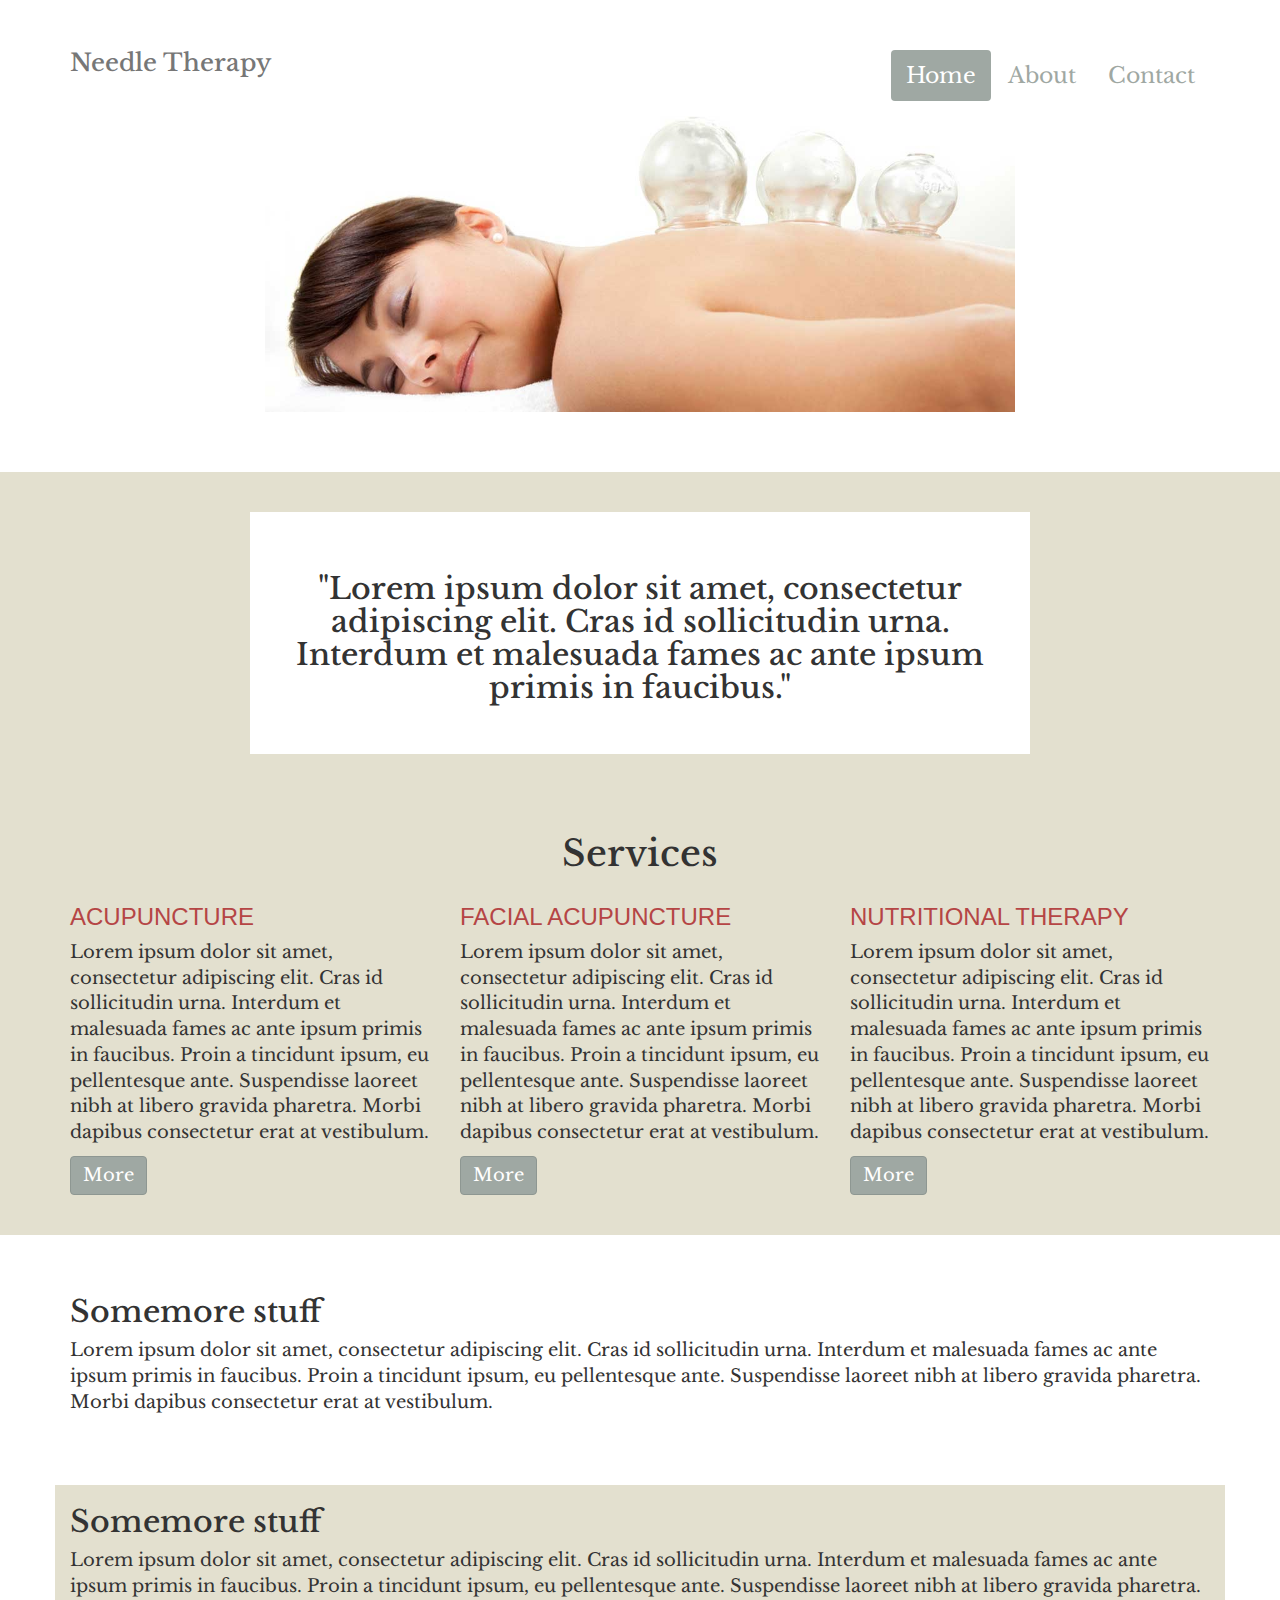
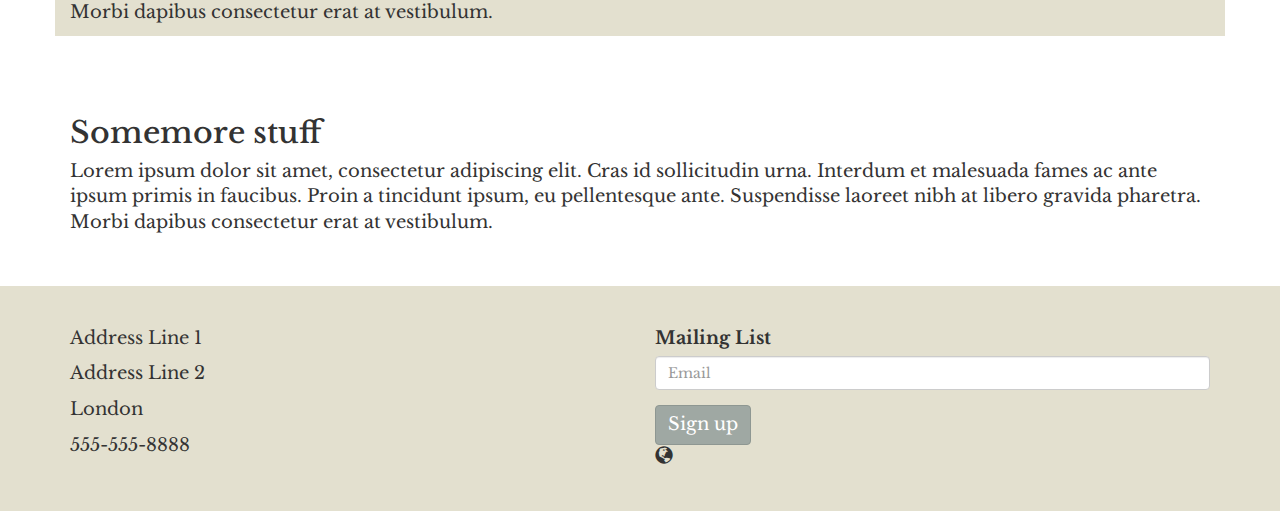
==== index.html @ 4ac41962 "1st draft" ====
<!DOCTYPE html>
<html lang="en">
  <head>
    <meta charset="utf-8">
    <meta http-equiv="X-UA-Compatible" content="IE=edge">
    <meta name="viewport" content="width=device-width, initial-scale=1">
    <!-- The above 3 meta tags *must* come first in the head; any other head content must come *after* these tags -->
    <title>Needle Therapy</title>

    <!-- Bootstrap -->
    <link href="css/bootstrap.min.css" rel="stylesheet">

    <!-- Custom Less -->
    <link href="css/style.less" type="text/css" rel="stylesheet/less">
    <script src="js/less.js""></script>

    <link href='https://fonts.googleapis.com/css?family=EB+Garamond' rel='stylesheet' type='text/css'>
    <link href='https://fonts.googleapis.com/css?family=Lora:400,700,400italic,700italic' rel='stylesheet' type='text/css'>
    <link href='https://fonts.googleapis.com/css?family=Libre+Baskerville:400,700' rel='stylesheet' type='text/css'>

    <!-- HTML5 shim and Respond.js for IE8 support of HTML5 elements and media queries -->
    <!-- WARNING: Respond.js doesn't work if you view the page via file:// -->
    <!--[if lt IE 9]>
      <script src="https://oss.maxcdn.com/html5shiv/3.7.3/html5shiv.min.js"></script>
      <script src="https://oss.maxcdn.com/respond/1.4.2/respond.min.js"></script>
    <![endif]-->
  </head>
  <body>
    <div class="container">
      <div class="header clearfix">
        <nav>
          <ul class="nav nav-pills pull-right">
            <li role="presentation" class="active"><a href="#">Home</a></li>
            <li role="presentation"><a href="#">About</a></li>
            <li role="presentation"><a href="#">Contact</a></li>
          </ul>
        </nav>
        <h3 class="text-muted">Needle Therapy</h3>
        <section class="row"> 
          <div class="col-md-8 col-md-offset-2">
            <img class="img-responsive" src="img/header.jpg" />
          </div> <!-- /.col -->
        </section> <!-- /.row -->
      </div> <!-- /.header -->
    </div> <!-- /.container -->
    <div class="container-fluid highlight-section">
      <div class="container"> 
        <section class="row"> 
          <div id="testimony" class="col-md-8 col-md-offset-2 text-center">
            <h2>"Lorem ipsum dolor sit amet, consectetur adipiscing elit. Cras id sollicitudin urna. Interdum et malesuada fames ac ante ipsum primis in faucibus."</h2>
          </div> <!-- /.col -->
        </section> <!-- /.row -->
        <section id="services" class="row"> 
          <div class="col-md-12 text-center">
            <h1>Services</h1>
          </div> <!-- /.col -->
          <div class="col-md-4">
            <h3>Acupuncture</h3>
            <p>Lorem ipsum dolor sit amet, consectetur adipiscing elit. Cras id sollicitudin urna. Interdum et malesuada fames ac ante ipsum primis in faucibus. Proin a tincidunt ipsum, eu pellentesque ante. Suspendisse laoreet nibh at libero gravida pharetra. Morbi dapibus consectetur erat at vestibulum.</p>
            <button type="button" class="btn btn-default">More</button>
          </div> <!-- /.col -->
          <div class="col-md-4">
            <h3>Facial Acupuncture</h3>
            <p>Lorem ipsum dolor sit amet, consectetur adipiscing elit. Cras id sollicitudin urna. Interdum et malesuada fames ac ante ipsum primis in faucibus. Proin a tincidunt ipsum, eu pellentesque ante. Suspendisse laoreet nibh at libero gravida pharetra. Morbi dapibus consectetur erat at vestibulum.</p>
            <button type="button" class="btn btn-default">More</button>
          </div> <!-- /.col -->
          <div class="col-md-4">
            <h3>Nutritional Therapy</h3>
            <p>Lorem ipsum dolor sit amet, consectetur adipiscing elit. Cras id sollicitudin urna. Interdum et malesuada fames ac ante ipsum primis in faucibus. Proin a tincidunt ipsum, eu pellentesque ante. Suspendisse laoreet nibh at libero gravida pharetra. Morbi dapibus consectetur erat at vestibulum.</p>
            <button type="button" class="btn btn-default">More</button>
          </div> <!-- /.col -->
        </section> <!-- /.row -->
      </div> <!-- /.container -->
    </div> <!-- /.container-fluid -->
    <div class="container">
       <section class="row"> 
          <div class="col-md-12">
            <h2>Somemore stuff</h2>
            <p>Lorem ipsum dolor sit amet, consectetur adipiscing elit. Cras id sollicitudin urna. Interdum et malesuada fames ac ante ipsum primis in faucibus. Proin a tincidunt ipsum, eu pellentesque ante. Suspendisse laoreet nibh at libero gravida pharetra. Morbi dapibus consectetur erat at vestibulum.</p>
          </div> <!-- /.col -->
        </section> <!-- /.row -->
        <section class="row"> 
          <div class="col-md-12 highlight-section">
            <h2>Somemore stuff</h2>
            <p>Lorem ipsum dolor sit amet, consectetur adipiscing elit. Cras id sollicitudin urna. Interdum et malesuada fames ac ante ipsum primis in faucibus. Proin a tincidunt ipsum, eu pellentesque ante. Suspendisse laoreet nibh at libero gravida pharetra. Morbi dapibus consectetur erat at vestibulum.</p>
          </div> <!-- /.col -->
        </section> <!-- /.row -->
        <section class="row"> 
          <div class="col-md-12">
            <h2>Somemore stuff</h2>
            <p>Lorem ipsum dolor sit amet, consectetur adipiscing elit. Cras id sollicitudin urna. Interdum et malesuada fames ac ante ipsum primis in faucibus. Proin a tincidunt ipsum, eu pellentesque ante. Suspendisse laoreet nibh at libero gravida pharetra. Morbi dapibus consectetur erat at vestibulum.</p>
          </div> <!-- /.col -->
        </section> <!-- /.row -->
    </div> <!-- /.container -->
    <div id="page-footer" class="container-fluid">
      <div class="container">
        <div class="row">
          <div class="col-md-6">
            <p>Address Line 1</p>
            <p>Address Line 2</p>
            <p>London</p>
            <p>555-555-8888</p>
          </div> <!-- /.col -->
          <div class="col-md-6"> 
            <form>
              <div class="form-group">
                <label for="exampleInputEmail1">Mailing List</label>
                <input type="email" class="form-control" id="exampleInputEmail1" placeholder="Email">
              </div>
              <button type="submit" class="btn btn-default">Sign up</button>
            </form>
            <div>
              <span class="glyphicon glyphicon-globe" aria-hidden="true"></span>
            </div>
          </div> <!-- /.col -->
        </div> <!-- /.row -->
      </div> <!-- /.container -->
    </div> <!-- /.container-fluid -->




    <!-- jQuery (necessary for Bootstrap's JavaScript plugins) -->
    <script src="https://ajax.googleapis.com/ajax/libs/jquery/1.12.4/jquery.min.js"></script>
    <!-- Include all compiled plugins (below), or include individual files as needed -->
    <script src="js/bootstrap.min.js"></script>
  </body>
</html>
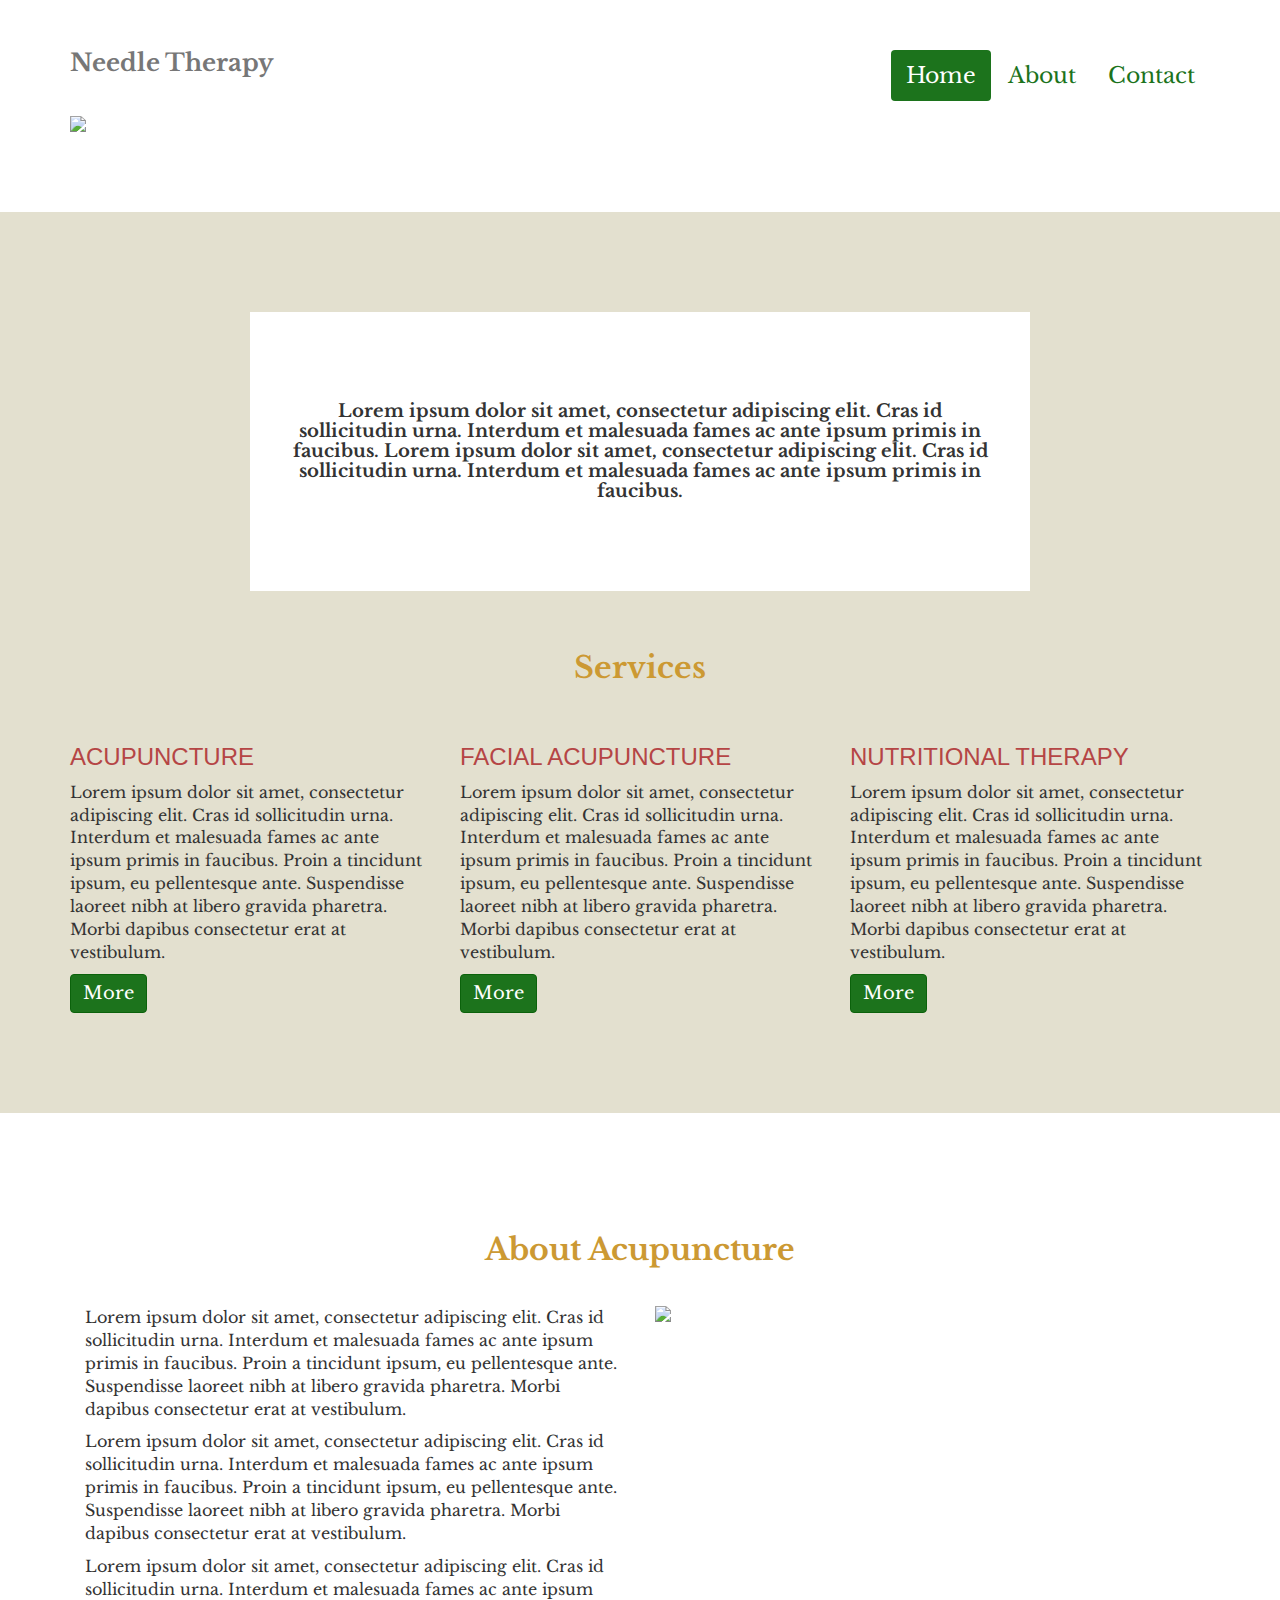
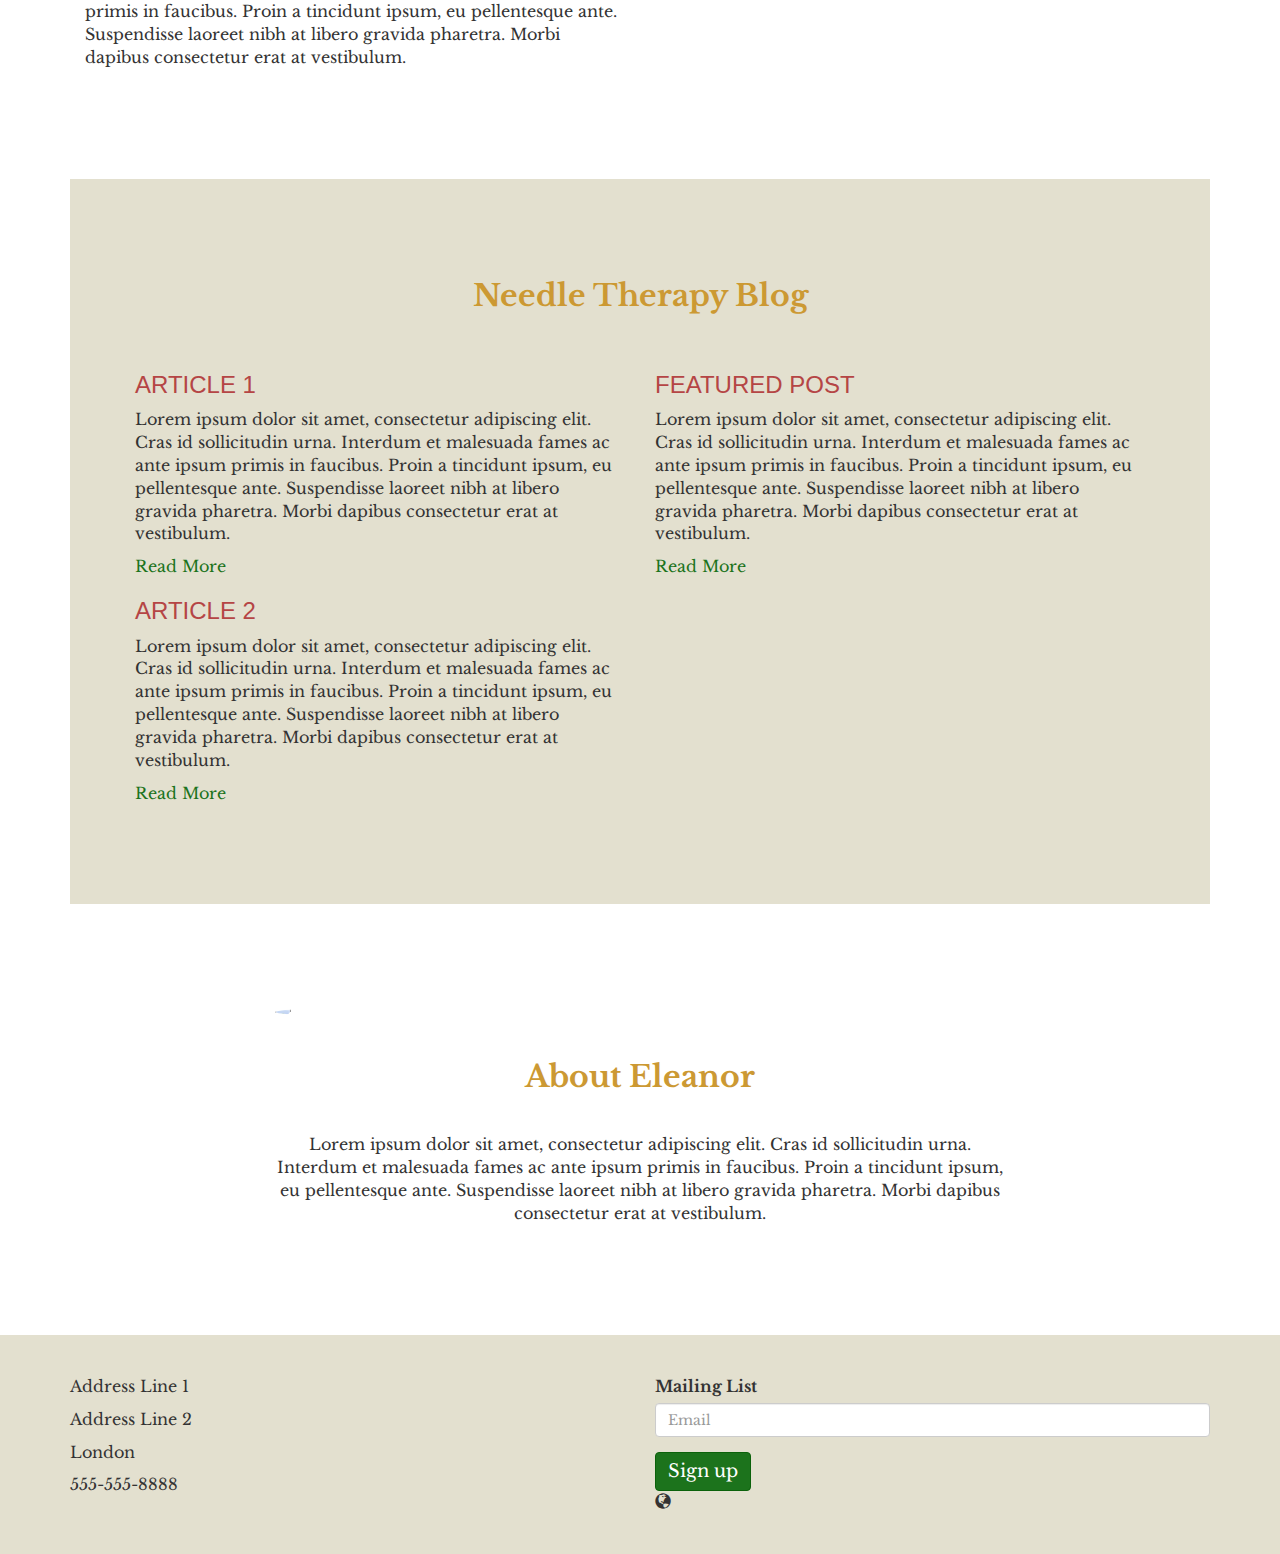
==== commit 0fd1a337: "changes" ====
--- a/index.html
+++ b/index.html
@@ -14,9 +14,8 @@
     <link href="css/style.less" type="text/css" rel="stylesheet/less">
     <script src="js/less.js""></script>
 
-    <link href='https://fonts.googleapis.com/css?family=EB+Garamond' rel='stylesheet' type='text/css'>
     <link href='https://fonts.googleapis.com/css?family=Lora:400,700,400italic,700italic' rel='stylesheet' type='text/css'>
-    <link href='https://fonts.googleapis.com/css?family=Libre+Baskerville:400,700' rel='stylesheet' type='text/css'>
+    <link href="https://fonts.googleapis.com/css?family=Libre+Baskerville:400,400i,700" rel="stylesheet">
 
     <!-- HTML5 shim and Respond.js for IE8 support of HTML5 elements and media queries -->
     <!-- WARNING: Respond.js doesn't work if you view the page via file:// -->
@@ -37,22 +36,22 @@
         </nav>
         <h3 class="text-muted">Needle Therapy</h3>
         <section class="row"> 
-          <div class="col-md-8 col-md-offset-2">
-            <img class="img-responsive" src="img/header.jpg" />
+          <div class="col-md-12">
+            <img class="img-responsive" src="http://placehold.it/1200x350" />
           </div> <!-- /.col -->
         </section> <!-- /.row -->
       </div> <!-- /.header -->
     </div> <!-- /.container -->
-    <div class="container-fluid highlight-section">
+    <section class="container-fluid highlight-section">
       <div class="container"> 
-        <section class="row"> 
+        <div class="row"> 
           <div id="testimony" class="col-md-8 col-md-offset-2 text-center">
-            <h2>"Lorem ipsum dolor sit amet, consectetur adipiscing elit. Cras id sollicitudin urna. Interdum et malesuada fames ac ante ipsum primis in faucibus."</h2>
+            <h4>Lorem ipsum dolor sit amet, consectetur adipiscing elit. Cras id sollicitudin urna. Interdum et malesuada fames ac ante ipsum primis in faucibus. Lorem ipsum dolor sit amet, consectetur adipiscing elit. Cras id sollicitudin urna. Interdum et malesuada fames ac ante ipsum primis in faucibus.</h4>
           </div> <!-- /.col -->
-        </section> <!-- /.row -->
-        <section id="services" class="row"> 
+        </div> <!-- /.row -->
+        <div id="services" class="row"> 
           <div class="col-md-12 text-center">
-            <h1>Services</h1>
+            <h2>Services</h2>
           </div> <!-- /.col -->
           <div class="col-md-4">
             <h3>Acupuncture</h3>
@@ -69,25 +68,45 @@
             <p>Lorem ipsum dolor sit amet, consectetur adipiscing elit. Cras id sollicitudin urna. Interdum et malesuada fames ac ante ipsum primis in faucibus. Proin a tincidunt ipsum, eu pellentesque ante. Suspendisse laoreet nibh at libero gravida pharetra. Morbi dapibus consectetur erat at vestibulum.</p>
             <button type="button" class="btn btn-default">More</button>
           </div> <!-- /.col -->
-        </section> <!-- /.row -->
+        </div> <!-- /.row -->
       </div> <!-- /.container -->
-    </div> <!-- /.container-fluid -->
+    </section> <!-- /.container-fluid -->
     <div class="container">
-       <section class="row"> 
+       <section class="row front-page-section"> 
           <div class="col-md-12">
-            <h2>Somemore stuff</h2>
+            <h2 class="text-center">About Acupuncture</h2>
+          </div> <!-- /.col -->
+          <div class="col-sm-6">
+            <p>Lorem ipsum dolor sit amet, consectetur adipiscing elit. Cras id sollicitudin urna. Interdum et malesuada fames ac ante ipsum primis in faucibus. Proin a tincidunt ipsum, eu pellentesque ante. Suspendisse laoreet nibh at libero gravida pharetra. Morbi dapibus consectetur erat at vestibulum.</p>
+            <p>Lorem ipsum dolor sit amet, consectetur adipiscing elit. Cras id sollicitudin urna. Interdum et malesuada fames ac ante ipsum primis in faucibus. Proin a tincidunt ipsum, eu pellentesque ante. Suspendisse laoreet nibh at libero gravida pharetra. Morbi dapibus consectetur erat at vestibulum.</p>
             <p>Lorem ipsum dolor sit amet, consectetur adipiscing elit. Cras id sollicitudin urna. Interdum et malesuada fames ac ante ipsum primis in faucibus. Proin a tincidunt ipsum, eu pellentesque ante. Suspendisse laoreet nibh at libero gravida pharetra. Morbi dapibus consectetur erat at vestibulum.</p>
           </div> <!-- /.col -->
-        </section> <!-- /.row -->
-        <section class="row"> 
-          <div class="col-md-12 highlight-section">
-            <h2>Somemore stuff</h2>
-            <p>Lorem ipsum dolor sit amet, consectetur adipiscing elit. Cras id sollicitudin urna. Interdum et malesuada fames ac ante ipsum primis in faucibus. Proin a tincidunt ipsum, eu pellentesque ante. Suspendisse laoreet nibh at libero gravida pharetra. Morbi dapibus consectetur erat at vestibulum.</p>
+          <div class="col-sm-6">
+             <img class="img-responsive" src="http://placehold.it/600x400" />
           </div> <!-- /.col -->
         </section> <!-- /.row -->
-        <section class="row"> 
+        <section class="row front-page-section highlight-section"> 
           <div class="col-md-12">
-            <h2>Somemore stuff</h2>
+            <h2 class="text-center">Needle Therapy Blog</h2>
+          </div> <!-- /.col -->
+          <div class="col-md-6">
+            <h3>Article 1</h3>
+            <p>Lorem ipsum dolor sit amet, consectetur adipiscing elit. Cras id sollicitudin urna. Interdum et malesuada fames ac ante ipsum primis in faucibus. Proin a tincidunt ipsum, eu pellentesque ante. Suspendisse laoreet nibh at libero gravida pharetra. Morbi dapibus consectetur erat at vestibulum.</p>
+            <a href="#">Read More</a>
+            <h3>Article 2</h3>
+            <p>Lorem ipsum dolor sit amet, consectetur adipiscing elit. Cras id sollicitudin urna. Interdum et malesuada fames ac ante ipsum primis in faucibus. Proin a tincidunt ipsum, eu pellentesque ante. Suspendisse laoreet nibh at libero gravida pharetra. Morbi dapibus consectetur erat at vestibulum.</p>
+            <a href="#">Read More</a>
+          </div> <!-- /.col -->
+          <div class="col-md-6">
+            <h3>Featured Post</h3>
+            <p>Lorem ipsum dolor sit amet, consectetur adipiscing elit. Cras id sollicitudin urna. Interdum et malesuada fames ac ante ipsum primis in faucibus. Proin a tincidunt ipsum, eu pellentesque ante. Suspendisse laoreet nibh at libero gravida pharetra. Morbi dapibus consectetur erat at vestibulum.</p>
+            <a href="#">Read More</a>
+          </div> <!-- /.col -->
+        </section> <!-- /.row -->
+        <section class="row front-page-section"> 
+          <div class="col-md-8 col-md-offset-2 text-center">
+          <img id="about-me-image" class="img-responsive img-circle" src="http://placehold.it/200x200" />
+            <h2 class="text-center front-page-title">About Eleanor</h2>
             <p>Lorem ipsum dolor sit amet, consectetur adipiscing elit. Cras id sollicitudin urna. Interdum et malesuada fames ac ante ipsum primis in faucibus. Proin a tincidunt ipsum, eu pellentesque ante. Suspendisse laoreet nibh at libero gravida pharetra. Morbi dapibus consectetur erat at vestibulum.</p>
           </div> <!-- /.col -->
         </section> <!-- /.row -->
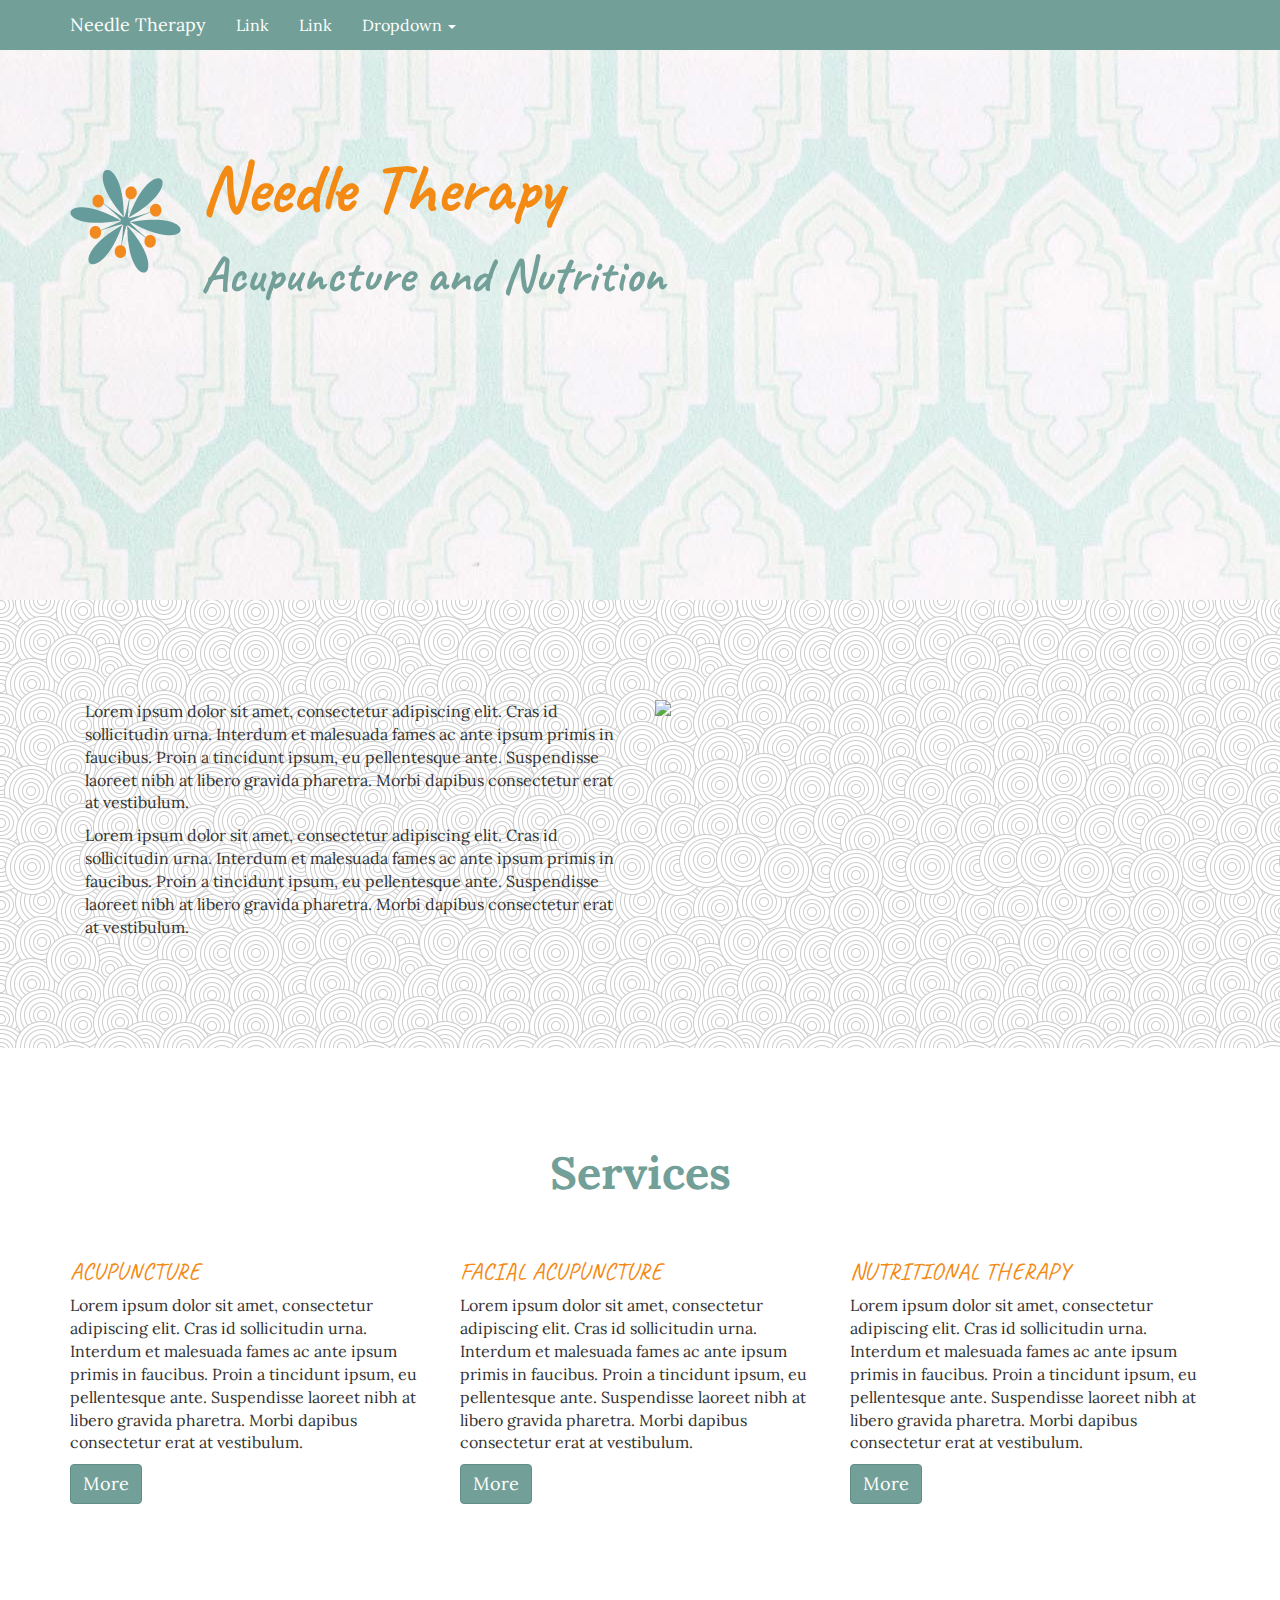
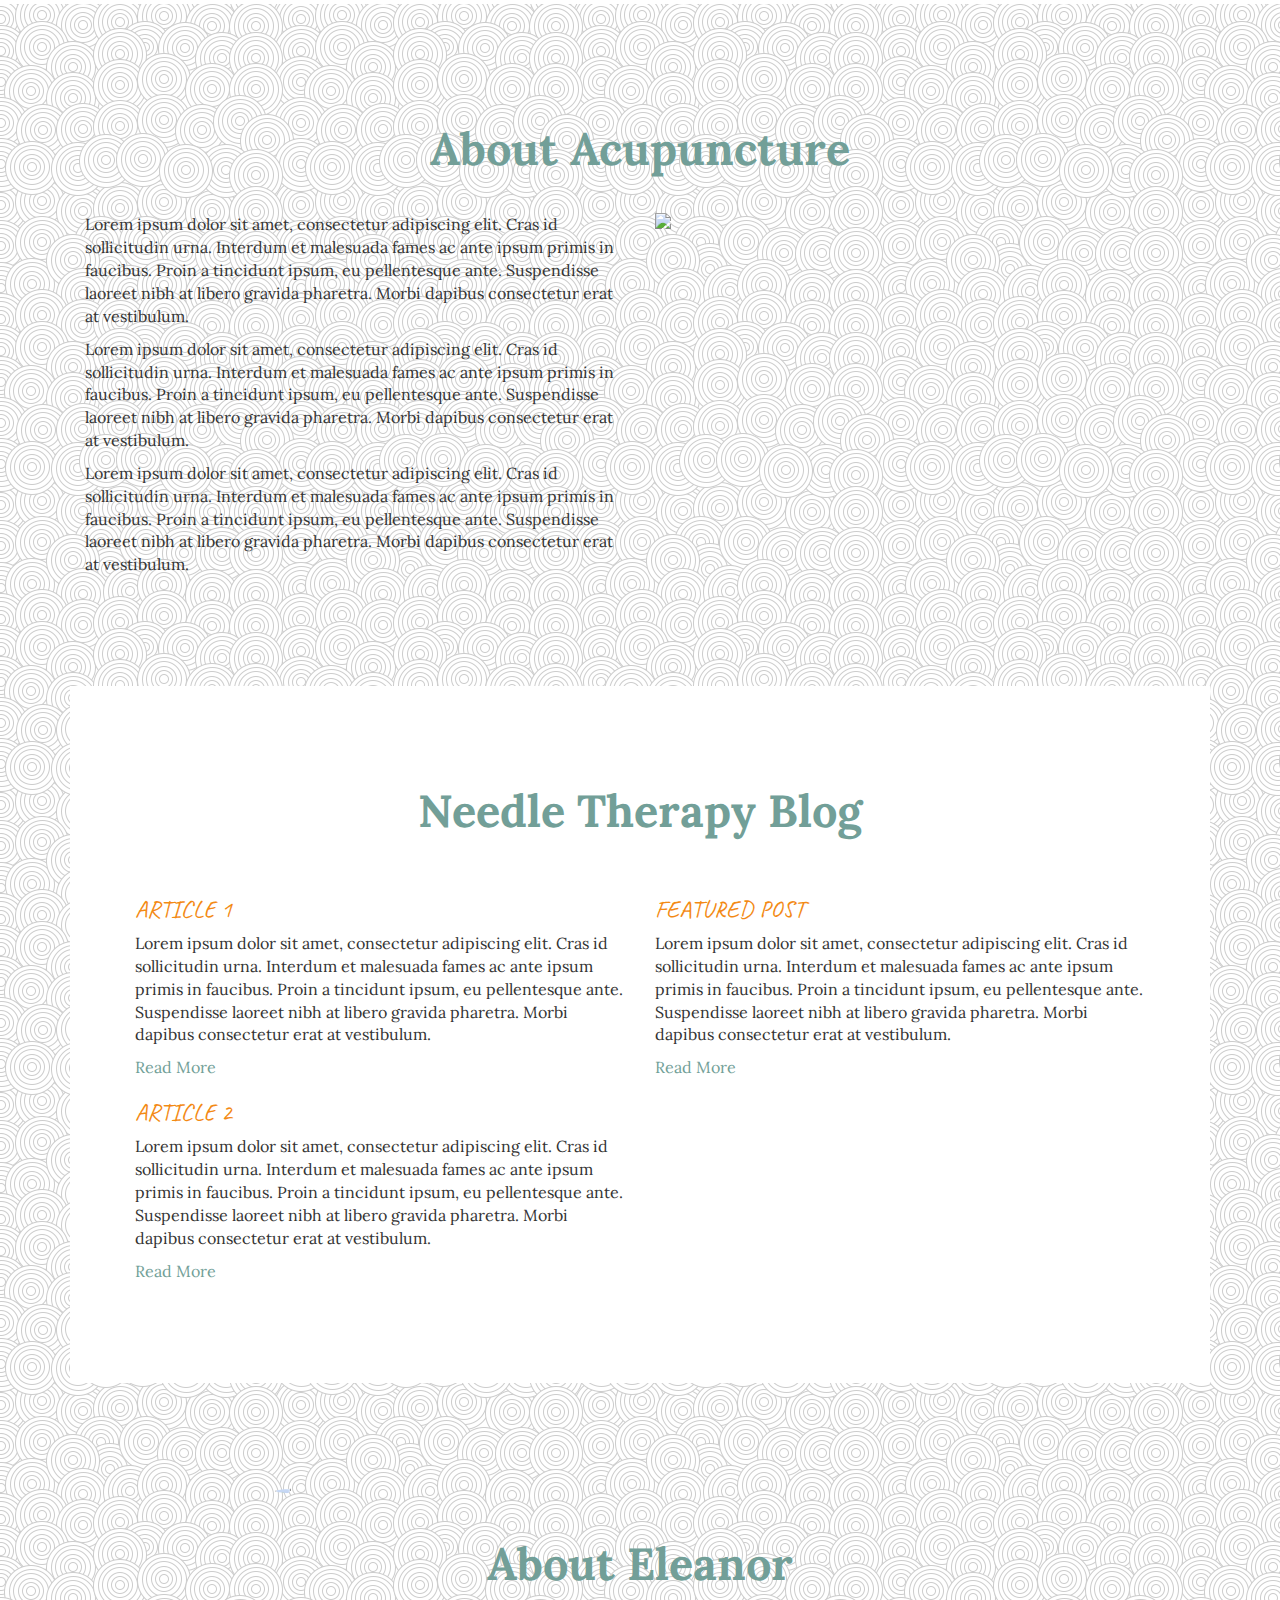
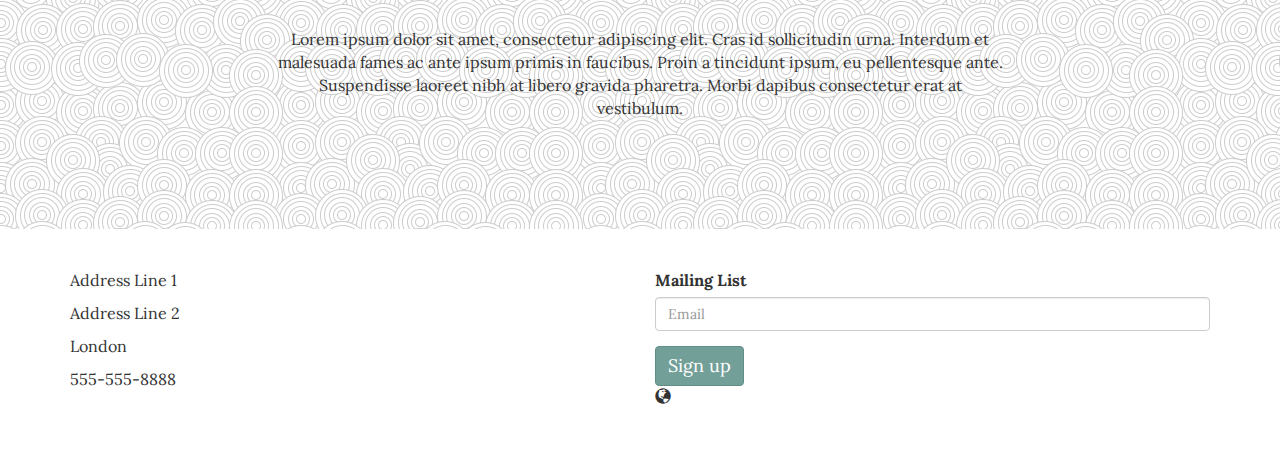
==== commit a2742523: "major" ====
--- a/index.html
+++ b/index.html
@@ -15,7 +15,8 @@
     <script src="js/less.js""></script>
 
     <link href='https://fonts.googleapis.com/css?family=Lora:400,700,400italic,700italic' rel='stylesheet' type='text/css'>
-    <link href="https://fonts.googleapis.com/css?family=Libre+Baskerville:400,400i,700" rel="stylesheet">
+
+    <link href='https://fonts.googleapis.com/css?family=Shadows+Into+Light+Two|Caveat:400,700' rel='stylesheet' type='text/css'>
 
     <!-- HTML5 shim and Respond.js for IE8 support of HTML5 elements and media queries -->
     <!-- WARNING: Respond.js doesn't work if you view the page via file:// -->
@@ -25,30 +26,60 @@
     <![endif]-->
   </head>
   <body>
+    <nav class="navbar navbar-inverse  navbar-fixed-top">
+      <div class="container">
+        <!-- Brand and toggle get grouped for better mobile display -->
+        <div class="navbar-header">
+          <button type="button" class="navbar-toggle collapsed" data-toggle="collapse" data-target="#bs-example-navbar-collapse-1" aria-expanded="false">
+            <span class="sr-only">Toggle navigation</span>
+            <span class="icon-bar"></span>
+            <span class="icon-bar"></span>
+            <span class="icon-bar"></span>
+          </button>
+          <a class="navbar-brand" href="#">Needle Therapy</a>
+        </div>
+
+        <!-- Collect the nav links, forms, and other content for toggling -->
+        <div class="collapse navbar-collapse" id="bs-example-navbar-collapse-1">
+          <ul class="nav navbar-nav">
+            <li><a href="#">Link <span class="sr-only">(current)</span></a></li>
+            <li><a href="#">Link</a></li>
+            <li class="dropdown">
+              <a href="#" class="dropdown-toggle" data-toggle="dropdown" role="button" aria-haspopup="true" aria-expanded="false">Dropdown <span class="caret"></span></a>
+              <ul class="dropdown-menu">
+                <li><a href="#">Action</a></li>
+                <li><a href="#">Another action</a></li>
+                <li><a href="#">Something else here</a></li>
+              </ul>
+            </li>
+          </ul>
+        </div><!-- /.navbar-collapse -->
+      </div><!-- /.container-fluid -->
+    </nav>
+
+    <div class="container-fluid header">
+      <div class="container">
+        <img id="header-image" class="img-responsive" src="img/logo_green_star.png" />
+
+        <h1 id="site-title">Needle Therapy</h1>
+        <h2 id="site-sub-title">Acupuncture and Nutrition</h1>
+        <!-- <img id="header-image" class="img-responsive" src="img/logo2.png" /> -->
+      </div>
+    </div>
     <div class="container">
-      <div class="header clearfix">
-        <nav>
-          <ul class="nav nav-pills pull-right">
-            <li role="presentation" class="active"><a href="#">Home</a></li>
-            <li role="presentation"><a href="#">About</a></li>
-            <li role="presentation"><a href="#">Contact</a></li>
-          </ul>
-        </nav>
-        <h3 class="text-muted">Needle Therapy</h3>
-        <section class="row"> 
-          <div class="col-md-12">
-            <img class="img-responsive" src="http://placehold.it/1200x350" />
+        <section class="row front-page-section"> 
+          <div class="col-sm-6">
+            <p>Lorem ipsum dolor sit amet, consectetur adipiscing elit. Cras id sollicitudin urna. Interdum et malesuada fames ac ante ipsum primis in faucibus. Proin a tincidunt ipsum, eu pellentesque ante. Suspendisse laoreet nibh at libero gravida pharetra. Morbi dapibus consectetur erat at vestibulum.</p>
+            <p>Lorem ipsum dolor sit amet, consectetur adipiscing elit. Cras id sollicitudin urna. Interdum et malesuada fames ac ante ipsum primis in faucibus. Proin a tincidunt ipsum, eu pellentesque ante. Suspendisse laoreet nibh at libero gravida pharetra. Morbi dapibus consectetur erat at vestibulum.</p>
+          </div> <!-- /.col -->
+          <div class="col-sm-6">
+             <img class="img-responsive" src="http://placehold.it/600x400" />
           </div> <!-- /.col -->
         </section> <!-- /.row -->
-      </div> <!-- /.header -->
-    </div> <!-- /.container -->
+    </div> <!-- /.container -->   
+
     <section class="container-fluid highlight-section">
       <div class="container"> 
-        <div class="row"> 
-          <div id="testimony" class="col-md-8 col-md-offset-2 text-center">
-            <h4>Lorem ipsum dolor sit amet, consectetur adipiscing elit. Cras id sollicitudin urna. Interdum et malesuada fames ac ante ipsum primis in faucibus. Lorem ipsum dolor sit amet, consectetur adipiscing elit. Cras id sollicitudin urna. Interdum et malesuada fames ac ante ipsum primis in faucibus.</h4>
-          </div> <!-- /.col -->
-        </div> <!-- /.row -->
         <div id="services" class="row"> 
           <div class="col-md-12 text-center">
             <h2>Services</h2>
@@ -70,7 +101,7 @@
           </div> <!-- /.col -->
         </div> <!-- /.row -->
       </div> <!-- /.container -->
-    </section> <!-- /.container-fluid -->
+    </section> <!-- /.highlight-section -->
     <div class="container">
        <section class="row front-page-section"> 
           <div class="col-md-12">
@@ -106,7 +137,7 @@
         <section class="row front-page-section"> 
           <div class="col-md-8 col-md-offset-2 text-center">
           <img id="about-me-image" class="img-responsive img-circle" src="http://placehold.it/200x200" />
-            <h2 class="text-center front-page-title">About Eleanor</h2>
+            <h2 class="text-center">About Eleanor</h2>
             <p>Lorem ipsum dolor sit amet, consectetur adipiscing elit. Cras id sollicitudin urna. Interdum et malesuada fames ac ante ipsum primis in faucibus. Proin a tincidunt ipsum, eu pellentesque ante. Suspendisse laoreet nibh at libero gravida pharetra. Morbi dapibus consectetur erat at vestibulum.</p>
           </div> <!-- /.col -->
         </section> <!-- /.row -->
@@ -143,5 +174,6 @@
     <script src="https://ajax.googleapis.com/ajax/libs/jquery/1.12.4/jquery.min.js"></script>
     <!-- Include all compiled plugins (below), or include individual files as needed -->
     <script src="js/bootstrap.min.js"></script>
+    <script src="js/needletherapy.js"></script>
   </body>
 </html>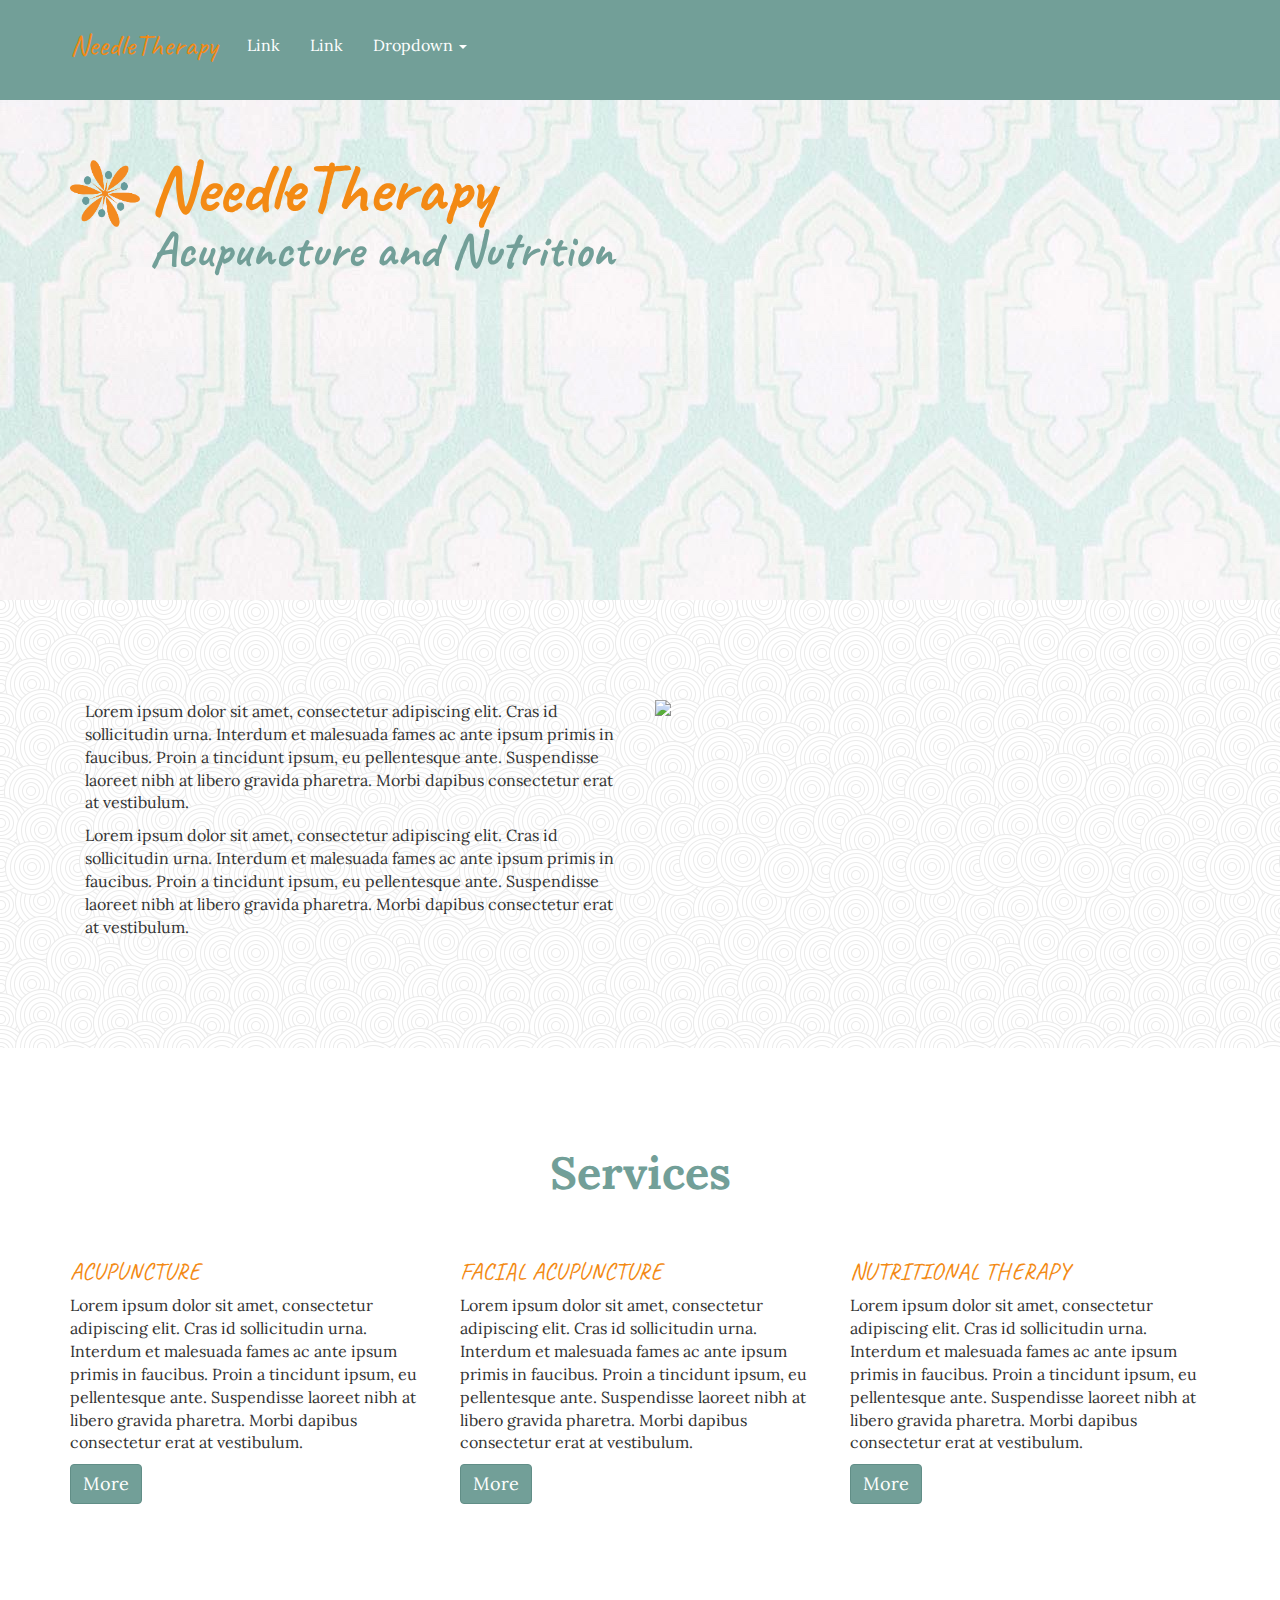
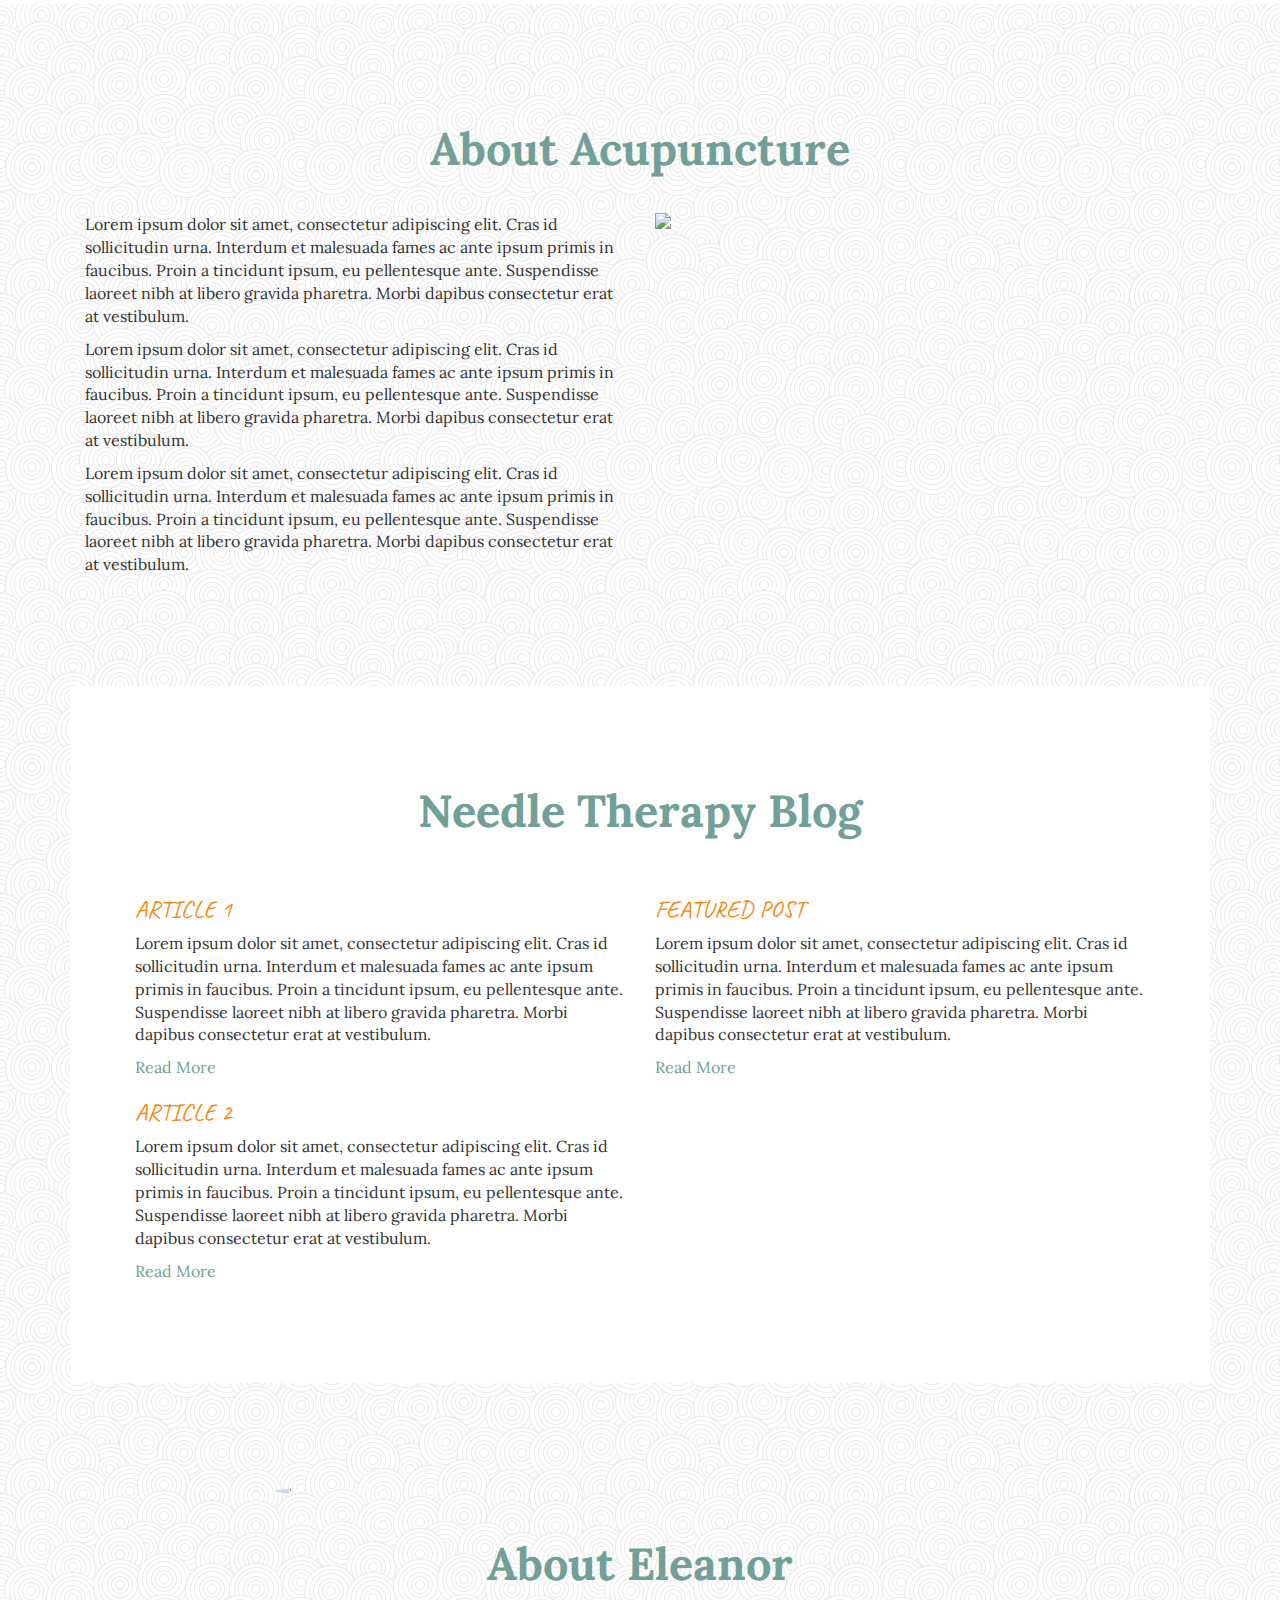
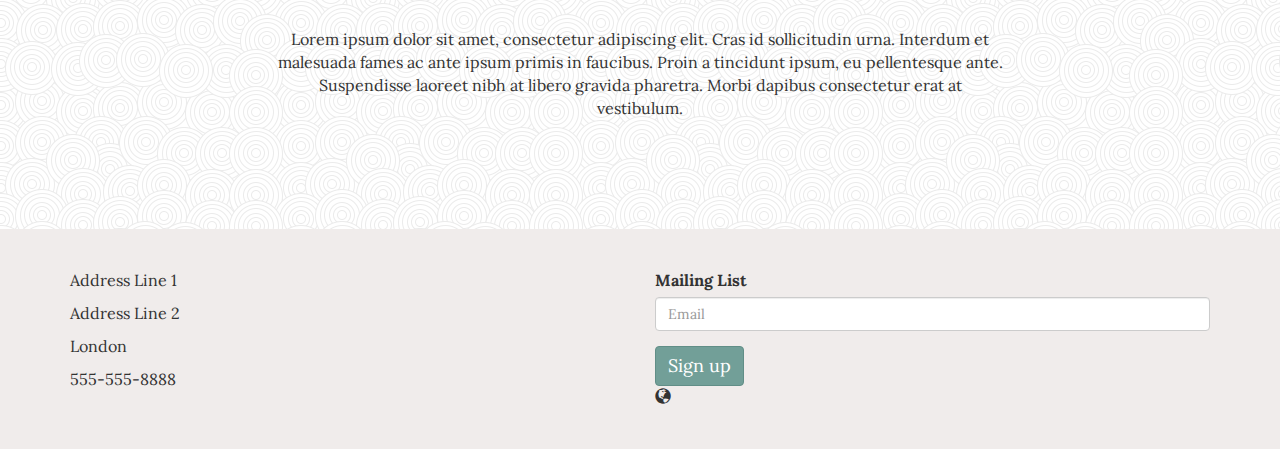
==== commit 4f151dcd: "major" ====
--- a/index.html
+++ b/index.html
@@ -36,7 +36,7 @@
             <span class="icon-bar"></span>
             <span class="icon-bar"></span>
           </button>
-          <a class="navbar-brand" href="#">Needle Therapy</a>
+          <a class="navbar-brand" href="#">NeedleTherapy</a>
         </div>
 
         <!-- Collect the nav links, forms, and other content for toggling -->
@@ -59,9 +59,9 @@
 
     <div class="container-fluid header">
       <div class="container">
-        <img id="header-image" class="img-responsive" src="img/logo_green_star.png" />
+        <img id="header-image" class="img-responsive" src="img/logo_yellow_star.png" />
 
-        <h1 id="site-title">Needle Therapy</h1>
+        <h1 id="site-title">NeedleTherapy</h1>
         <h2 id="site-sub-title">Acupuncture and Nutrition</h1>
         <!-- <img id="header-image" class="img-responsive" src="img/logo2.png" /> -->
       </div>
@@ -84,17 +84,17 @@
           <div class="col-md-12 text-center">
             <h2>Services</h2>
           </div> <!-- /.col -->
-          <div class="col-md-4">
+          <div class="col-md-4 service-box">
             <h3>Acupuncture</h3>
             <p>Lorem ipsum dolor sit amet, consectetur adipiscing elit. Cras id sollicitudin urna. Interdum et malesuada fames ac ante ipsum primis in faucibus. Proin a tincidunt ipsum, eu pellentesque ante. Suspendisse laoreet nibh at libero gravida pharetra. Morbi dapibus consectetur erat at vestibulum.</p>
             <button type="button" class="btn btn-default">More</button>
           </div> <!-- /.col -->
-          <div class="col-md-4">
+          <div class="col-md-4 service-box">
             <h3>Facial Acupuncture</h3>
             <p>Lorem ipsum dolor sit amet, consectetur adipiscing elit. Cras id sollicitudin urna. Interdum et malesuada fames ac ante ipsum primis in faucibus. Proin a tincidunt ipsum, eu pellentesque ante. Suspendisse laoreet nibh at libero gravida pharetra. Morbi dapibus consectetur erat at vestibulum.</p>
             <button type="button" class="btn btn-default">More</button>
           </div> <!-- /.col -->
-          <div class="col-md-4">
+          <div class="col-md-4 service-box">
             <h3>Nutritional Therapy</h3>
             <p>Lorem ipsum dolor sit amet, consectetur adipiscing elit. Cras id sollicitudin urna. Interdum et malesuada fames ac ante ipsum primis in faucibus. Proin a tincidunt ipsum, eu pellentesque ante. Suspendisse laoreet nibh at libero gravida pharetra. Morbi dapibus consectetur erat at vestibulum.</p>
             <button type="button" class="btn btn-default">More</button>
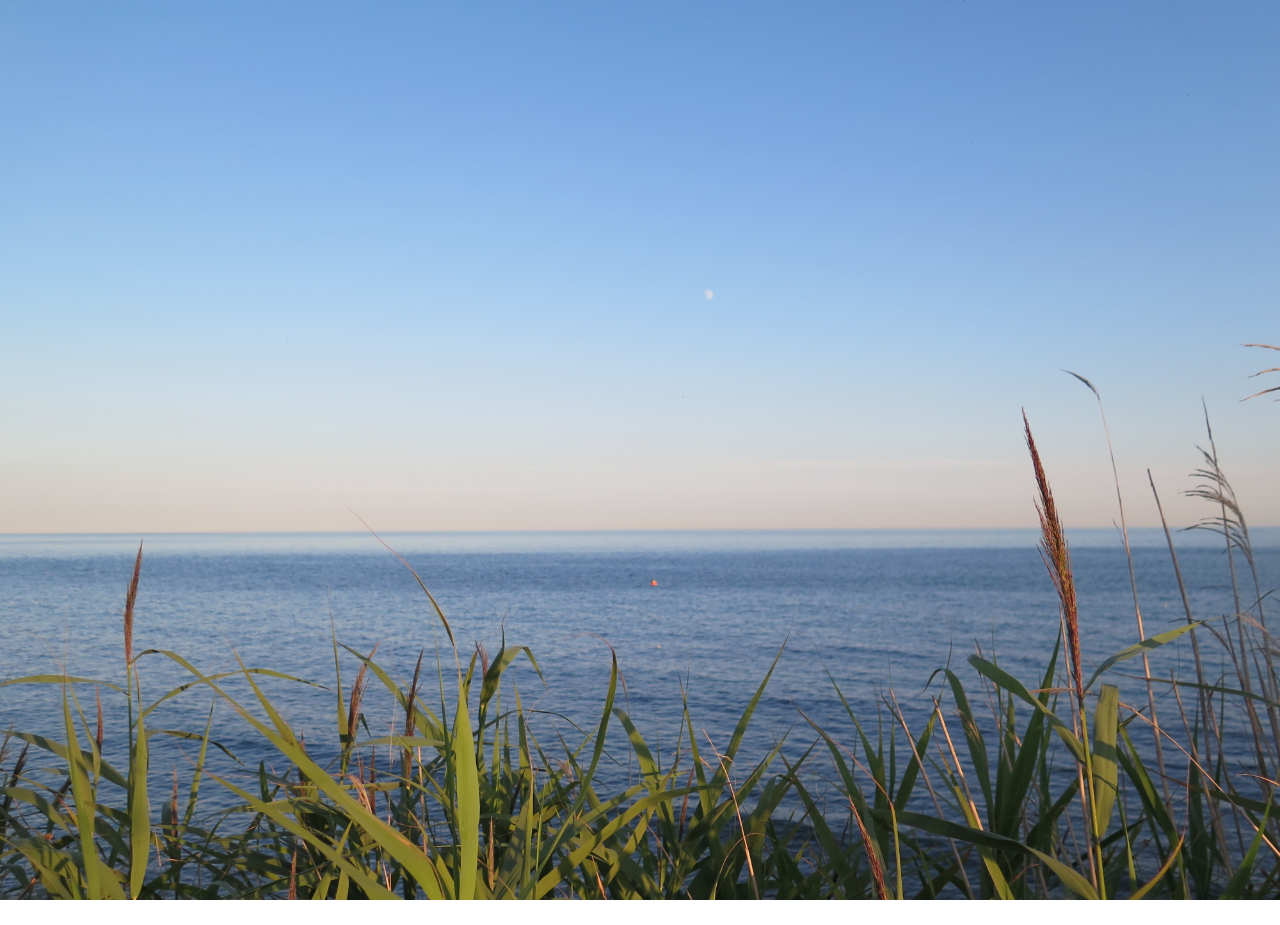
==== commit 0612b768: "js changes" ====
--- a/index.html
+++ b/index.html
@@ -5,7 +5,7 @@
     <meta http-equiv="X-UA-Compatible" content="IE=edge">
     <meta name="viewport" content="width=device-width, initial-scale=1">
     <!-- The above 3 meta tags *must* come first in the head; any other head content must come *after* these tags -->
-    <title>Needle Therapy</title>
+    <title>NeedleTherapy</title>
 
     <!-- Bootstrap -->
     <link href="css/bootstrap.min.css" rel="stylesheet">
@@ -14,9 +14,7 @@
     <link href="css/style.less" type="text/css" rel="stylesheet/less">
     <script src="js/less.js""></script>
 
-    <link href='https://fonts.googleapis.com/css?family=Lora:400,700,400italic,700italic' rel='stylesheet' type='text/css'>
-
-    <link href='https://fonts.googleapis.com/css?family=Shadows+Into+Light+Two|Caveat:400,700' rel='stylesheet' type='text/css'>
+	<link href="https://fonts.googleapis.com/css?family=Caveat|Lora|Quattrocento:400,700" rel="stylesheet"> 
 
     <!-- HTML5 shim and Respond.js for IE8 support of HTML5 elements and media queries -->
     <!-- WARNING: Respond.js doesn't work if you view the page via file:// -->
@@ -26,7 +24,7 @@
     <![endif]-->
   </head>
   <body>
-    <nav class="navbar navbar-inverse  navbar-fixed-top">
+    <nav class="navbar navbar-inverse navbar-fixed-top">
       <div class="container">
         <!-- Brand and toggle get grouped for better mobile display -->
         <div class="navbar-header">
@@ -59,113 +57,119 @@
 
     <div class="container-fluid header">
       <div class="container">
-        <img id="header-image" class="img-responsive" src="img/logo_yellow_star.png" />
-
-        <h1 id="site-title">NeedleTherapy</h1>
-        <h2 id="site-sub-title">Acupuncture and Nutrition</h1>
-        <!-- <img id="header-image" class="img-responsive" src="img/logo2.png" /> -->
+      	<div id="title-boxes">
+	      	<div id="header-img-box">
+		        <img  class="img-responsive" src="img/logo_yellow_star.png" />
+		    </div> <!-- /#header-img-box -->
+		    <div id="header-text-box">
+		        <h1 id="site-title">NeedleTherapy</h1>
+		        <h2 id="site-sub-title">Acupuncture and Nutrition</h2>
+	       </div> <!-- /#header-text-box -->
+       </div> <!-- /#title-boxes -->
       </div>
     </div>
-    <div class="container">
-        <section class="row front-page-section"> 
-          <div class="col-sm-6">
-            <p>Lorem ipsum dolor sit amet, consectetur adipiscing elit. Cras id sollicitudin urna. Interdum et malesuada fames ac ante ipsum primis in faucibus. Proin a tincidunt ipsum, eu pellentesque ante. Suspendisse laoreet nibh at libero gravida pharetra. Morbi dapibus consectetur erat at vestibulum.</p>
-            <p>Lorem ipsum dolor sit amet, consectetur adipiscing elit. Cras id sollicitudin urna. Interdum et malesuada fames ac ante ipsum primis in faucibus. Proin a tincidunt ipsum, eu pellentesque ante. Suspendisse laoreet nibh at libero gravida pharetra. Morbi dapibus consectetur erat at vestibulum.</p>
-          </div> <!-- /.col -->
-          <div class="col-sm-6">
-             <img class="img-responsive" src="http://placehold.it/600x400" />
-          </div> <!-- /.col -->
-        </section> <!-- /.row -->
-    </div> <!-- /.container -->   
+    <div id="main">
+	    <div class="container">
+	        <section class="row front-page-section"> 
+	          <div class="col-sm-6">
+	            <p>Lorem ipsum dolor sit amet, consectetur adipiscing elit. Cras id sollicitudin urna. Interdum et malesuada fames ac ante ipsum primis in faucibus. Proin a tincidunt ipsum, eu pellentesque ante. Suspendisse laoreet nibh at libero gravida pharetra. Morbi dapibus consectetur erat at vestibulum.</p>
+	            <p>Lorem ipsum dolor sit amet, consectetur adipiscing elit. Cras id sollicitudin urna. Interdum et malesuada fames ac ante ipsum primis in faucibus. Proin a tincidunt ipsum, eu pellentesque ante. Suspendisse laoreet nibh at libero gravida pharetra. Morbi dapibus consectetur erat at vestibulum.</p>
+	          </div> <!-- /.col -->
+	          <div class="col-sm-6">
+	             <img class="img-responsive" src="img/2.jpg" />
+	          </div> <!-- /.col -->
+	        </section> <!-- /.row -->
+	    </div> <!-- /.container -->   
 
-    <section class="container-fluid highlight-section">
-      <div class="container"> 
-        <div id="services" class="row"> 
-          <div class="col-md-12 text-center">
-            <h2>Services</h2>
-          </div> <!-- /.col -->
-          <div class="col-md-4 service-box">
-            <h3>Acupuncture</h3>
-            <p>Lorem ipsum dolor sit amet, consectetur adipiscing elit. Cras id sollicitudin urna. Interdum et malesuada fames ac ante ipsum primis in faucibus. Proin a tincidunt ipsum, eu pellentesque ante. Suspendisse laoreet nibh at libero gravida pharetra. Morbi dapibus consectetur erat at vestibulum.</p>
-            <button type="button" class="btn btn-default">More</button>
-          </div> <!-- /.col -->
-          <div class="col-md-4 service-box">
-            <h3>Facial Acupuncture</h3>
-            <p>Lorem ipsum dolor sit amet, consectetur adipiscing elit. Cras id sollicitudin urna. Interdum et malesuada fames ac ante ipsum primis in faucibus. Proin a tincidunt ipsum, eu pellentesque ante. Suspendisse laoreet nibh at libero gravida pharetra. Morbi dapibus consectetur erat at vestibulum.</p>
-            <button type="button" class="btn btn-default">More</button>
-          </div> <!-- /.col -->
-          <div class="col-md-4 service-box">
-            <h3>Nutritional Therapy</h3>
-            <p>Lorem ipsum dolor sit amet, consectetur adipiscing elit. Cras id sollicitudin urna. Interdum et malesuada fames ac ante ipsum primis in faucibus. Proin a tincidunt ipsum, eu pellentesque ante. Suspendisse laoreet nibh at libero gravida pharetra. Morbi dapibus consectetur erat at vestibulum.</p>
-            <button type="button" class="btn btn-default">More</button>
-          </div> <!-- /.col -->
-        </div> <!-- /.row -->
-      </div> <!-- /.container -->
-    </section> <!-- /.highlight-section -->
-    <div class="container">
-       <section class="row front-page-section"> 
-          <div class="col-md-12">
-            <h2 class="text-center">About Acupuncture</h2>
-          </div> <!-- /.col -->
-          <div class="col-sm-6">
-            <p>Lorem ipsum dolor sit amet, consectetur adipiscing elit. Cras id sollicitudin urna. Interdum et malesuada fames ac ante ipsum primis in faucibus. Proin a tincidunt ipsum, eu pellentesque ante. Suspendisse laoreet nibh at libero gravida pharetra. Morbi dapibus consectetur erat at vestibulum.</p>
-            <p>Lorem ipsum dolor sit amet, consectetur adipiscing elit. Cras id sollicitudin urna. Interdum et malesuada fames ac ante ipsum primis in faucibus. Proin a tincidunt ipsum, eu pellentesque ante. Suspendisse laoreet nibh at libero gravida pharetra. Morbi dapibus consectetur erat at vestibulum.</p>
-            <p>Lorem ipsum dolor sit amet, consectetur adipiscing elit. Cras id sollicitudin urna. Interdum et malesuada fames ac ante ipsum primis in faucibus. Proin a tincidunt ipsum, eu pellentesque ante. Suspendisse laoreet nibh at libero gravida pharetra. Morbi dapibus consectetur erat at vestibulum.</p>
-          </div> <!-- /.col -->
-          <div class="col-sm-6">
-             <img class="img-responsive" src="http://placehold.it/600x400" />
-          </div> <!-- /.col -->
-        </section> <!-- /.row -->
-        <section class="row front-page-section highlight-section"> 
-          <div class="col-md-12">
-            <h2 class="text-center">Needle Therapy Blog</h2>
-          </div> <!-- /.col -->
-          <div class="col-md-6">
-            <h3>Article 1</h3>
-            <p>Lorem ipsum dolor sit amet, consectetur adipiscing elit. Cras id sollicitudin urna. Interdum et malesuada fames ac ante ipsum primis in faucibus. Proin a tincidunt ipsum, eu pellentesque ante. Suspendisse laoreet nibh at libero gravida pharetra. Morbi dapibus consectetur erat at vestibulum.</p>
-            <a href="#">Read More</a>
-            <h3>Article 2</h3>
-            <p>Lorem ipsum dolor sit amet, consectetur adipiscing elit. Cras id sollicitudin urna. Interdum et malesuada fames ac ante ipsum primis in faucibus. Proin a tincidunt ipsum, eu pellentesque ante. Suspendisse laoreet nibh at libero gravida pharetra. Morbi dapibus consectetur erat at vestibulum.</p>
-            <a href="#">Read More</a>
-          </div> <!-- /.col -->
-          <div class="col-md-6">
-            <h3>Featured Post</h3>
-            <p>Lorem ipsum dolor sit amet, consectetur adipiscing elit. Cras id sollicitudin urna. Interdum et malesuada fames ac ante ipsum primis in faucibus. Proin a tincidunt ipsum, eu pellentesque ante. Suspendisse laoreet nibh at libero gravida pharetra. Morbi dapibus consectetur erat at vestibulum.</p>
-            <a href="#">Read More</a>
-          </div> <!-- /.col -->
-        </section> <!-- /.row -->
-        <section class="row front-page-section"> 
-          <div class="col-md-8 col-md-offset-2 text-center">
-          <img id="about-me-image" class="img-responsive img-circle" src="http://placehold.it/200x200" />
-            <h2 class="text-center">About Eleanor</h2>
-            <p>Lorem ipsum dolor sit amet, consectetur adipiscing elit. Cras id sollicitudin urna. Interdum et malesuada fames ac ante ipsum primis in faucibus. Proin a tincidunt ipsum, eu pellentesque ante. Suspendisse laoreet nibh at libero gravida pharetra. Morbi dapibus consectetur erat at vestibulum.</p>
-          </div> <!-- /.col -->
-        </section> <!-- /.row -->
-    </div> <!-- /.container -->
-    <div id="page-footer" class="container-fluid">
-      <div class="container">
-        <div class="row">
-          <div class="col-md-6">
-            <p>Address Line 1</p>
-            <p>Address Line 2</p>
-            <p>London</p>
-            <p>555-555-8888</p>
-          </div> <!-- /.col -->
-          <div class="col-md-6"> 
-            <form>
-              <div class="form-group">
-                <label for="exampleInputEmail1">Mailing List</label>
-                <input type="email" class="form-control" id="exampleInputEmail1" placeholder="Email">
-              </div>
-              <button type="submit" class="btn btn-default">Sign up</button>
-            </form>
-            <div>
-              <span class="glyphicon glyphicon-globe" aria-hidden="true"></span>
-            </div>
-          </div> <!-- /.col -->
-        </div> <!-- /.row -->
-      </div> <!-- /.container -->
-    </div> <!-- /.container-fluid -->
+	    <section class="container-fluid highlight-section">
+	      <div class="container"> 
+	        <div id="services" class="row"> 
+	          <div class="col-md-12">
+	            <h2 class="section-title">Services</h2>
+	          </div> <!-- /.col -->
+	          <div class="col-md-4 service-box">
+	            <h3>Acupuncture</h3>
+	            <p>Lorem ipsum dolor sit amet, consectetur adipiscing elit. Cras id sollicitudin urna. Interdum et malesuada fames ac ante ipsum primis in faucibus. Proin a tincidunt ipsum, eu pellentesque ante. Suspendisse laoreet nibh at libero gravida pharetra. Morbi dapibus consectetur erat at vestibulum.</p>
+	            <button type="button" class="btn btn-default">More</button>
+	          </div> <!-- /.col -->
+	          <div class="col-md-4 service-box">
+	            <h3>Facial Acupuncture</h3>
+	            <p>Lorem ipsum dolor sit amet, consectetur adipiscing elit. Cras id sollicitudin urna. Interdum et malesuada fames ac ante ipsum primis in faucibus. Proin a tincidunt ipsum, eu pellentesque ante. Suspendisse laoreet nibh at libero gravida pharetra. Morbi dapibus consectetur erat at vestibulum.</p>
+	            <button type="button" class="btn btn-default">More</button>
+	          </div> <!-- /.col -->
+	          <div class="col-md-4 service-box">
+	            <h3>Nutritional Therapy</h3>
+	            <p>Lorem ipsum dolor sit amet, consectetur adipiscing elit. Cras id sollicitudin urna. Interdum et malesuada fames ac ante ipsum primis in faucibus. Proin a tincidunt ipsum, eu pellentesque ante. Suspendisse laoreet nibh at libero gravida pharetra. Morbi dapibus consectetur erat at vestibulum.</p>
+	            <button type="button" class="btn btn-default">More</button>
+	          </div> <!-- /.col -->
+	        </div> <!-- /.row -->
+	      </div> <!-- /.container -->
+	    </section> <!-- /.highlight-section -->
+	    <div class="container">
+	       <section class="row front-page-section"> 
+	          <div class="col-md-12">
+	            <h2 class="section-title">About Acupuncture</h2>
+	          </div> <!-- /.col -->
+	          <div class="col-sm-6">
+	            <p>Lorem ipsum dolor sit amet, consectetur adipiscing elit. Cras id sollicitudin urna. Interdum et malesuada fames ac ante ipsum primis in faucibus. Proin a tincidunt ipsum, eu pellentesque ante. Suspendisse laoreet nibh at libero gravida pharetra. Morbi dapibus consectetur erat at vestibulum.</p>
+	            <p>Lorem ipsum dolor sit amet, consectetur adipiscing elit. Cras id sollicitudin urna. Interdum et malesuada fames ac ante ipsum primis in faucibus. Proin a tincidunt ipsum, eu pellentesque ante. Suspendisse laoreet nibh at libero gravida pharetra. Morbi dapibus consectetur erat at vestibulum.</p>
+	            <p>Lorem ipsum dolor sit amet, consectetur adipiscing elit. Cras id sollicitudin urna. Interdum et malesuada fames ac ante ipsum primis in faucibus. Proin a tincidunt ipsum, eu pellentesque ante. Suspendisse laoreet nibh at libero gravida pharetra. Morbi dapibus consectetur erat at vestibulum.</p>
+	          </div> <!-- /.col -->
+	          <div class="col-sm-6">
+	             <img class="img-responsive" src="img/7.jpg" />
+	          </div> <!-- /.col -->
+	        </section> <!-- /.row -->
+	        <section class="row front-page-section highlight-section"> 
+	          <div class="col-md-12">
+	            <h2 class="section-title">Needle Therapy Blog</h2>
+	          </div> <!-- /.col -->
+	          <div class="col-md-6">
+	            <h3>Article 1</h3>
+	            <p>Lorem ipsum dolor sit amet, consectetur adipiscing elit. Cras id sollicitudin urna. Interdum et malesuada fames ac ante ipsum primis in faucibus. Proin a tincidunt ipsum, eu pellentesque ante. Suspendisse laoreet nibh at libero gravida pharetra. Morbi dapibus consectetur erat at vestibulum.</p>
+	            <a href="#">Read More</a>
+	            <h3>Article 2</h3>
+	            <p>Lorem ipsum dolor sit amet, consectetur adipiscing elit. Cras id sollicitudin urna. Interdum et malesuada fames ac ante ipsum primis in faucibus. Proin a tincidunt ipsum, eu pellentesque ante. Suspendisse laoreet nibh at libero gravida pharetra. Morbi dapibus consectetur erat at vestibulum.</p>
+	            <a href="#">Read More</a>
+	          </div> <!-- /.col -->
+	          <div class="col-md-6">
+	            <h3>Featured Post</h3>
+	            <p>Lorem ipsum dolor sit amet, consectetur adipiscing elit. Cras id sollicitudin urna. Interdum et malesuada fames ac ante ipsum primis in faucibus. Proin a tincidunt ipsum, eu pellentesque ante. Suspendisse laoreet nibh at libero gravida pharetra. Morbi dapibus consectetur erat at vestibulum.</p>
+	            <a href="#">Read More</a>
+	          </div> <!-- /.col -->
+	        </section> <!-- /.row -->
+	        <section class="row front-page-section"> 
+	          <div class="col-md-8 col-md-offset-2 text-center">
+		        <img id="about-me-image" class="img-responsive img-circle" src="img/ellie.jpg" />
+	            <h2 class="section-title">About Eleanor</h2>
+	            <p>Lorem ipsum dolor sit amet, consectetur adipiscing elit. Cras id sollicitudin urna. Interdum et malesuada fames ac ante ipsum primis in faucibus. Proin a tincidunt ipsum, eu pellentesque ante. Suspendisse laoreet nibh at libero gravida pharetra. Morbi dapibus consectetur erat at vestibulum.</p>
+	          </div> <!-- /.col -->
+	        </section> <!-- /.row -->
+	    </div> <!-- /.container -->
+	    <div id="page-footer" class="container-fluid">
+	      <div class="container">
+	        <div class="row">
+	          <div class="col-md-6">
+	            <p>Address Line 1</p>
+	            <p>Address Line 2</p>
+	            <p>London</p>
+	            <p>555-555-8888</p>
+	          </div> <!-- /.col -->
+	          <div class="col-md-6"> 
+	            <form>
+	              <div class="form-group">
+	                <label for="exampleInputEmail1">Mailing List</label>
+	                <input type="email" class="form-control" id="exampleInputEmail1" placeholder="Email">
+	              </div>
+	              <button type="submit" class="btn btn-default">Sign up</button>
+	            </form>
+	            <div>
+	              <span class="glyphicon glyphicon-globe" aria-hidden="true"></span>
+	            </div>
+	          </div> <!-- /.col -->
+	        </div> <!-- /.row -->
+	      </div> <!-- /.container -->
+	    </div> <!-- /.container-fluid #footer -->
+	</div> <!-- /#main -->
 
 
 
@@ -174,6 +178,6 @@
     <script src="https://ajax.googleapis.com/ajax/libs/jquery/1.12.4/jquery.min.js"></script>
     <!-- Include all compiled plugins (below), or include individual files as needed -->
     <script src="js/bootstrap.min.js"></script>
-    <script src="js/needletherapy.js"></script>
+    <script src="js/frontpage-needletherapy.js"></script>
   </body>
 </html>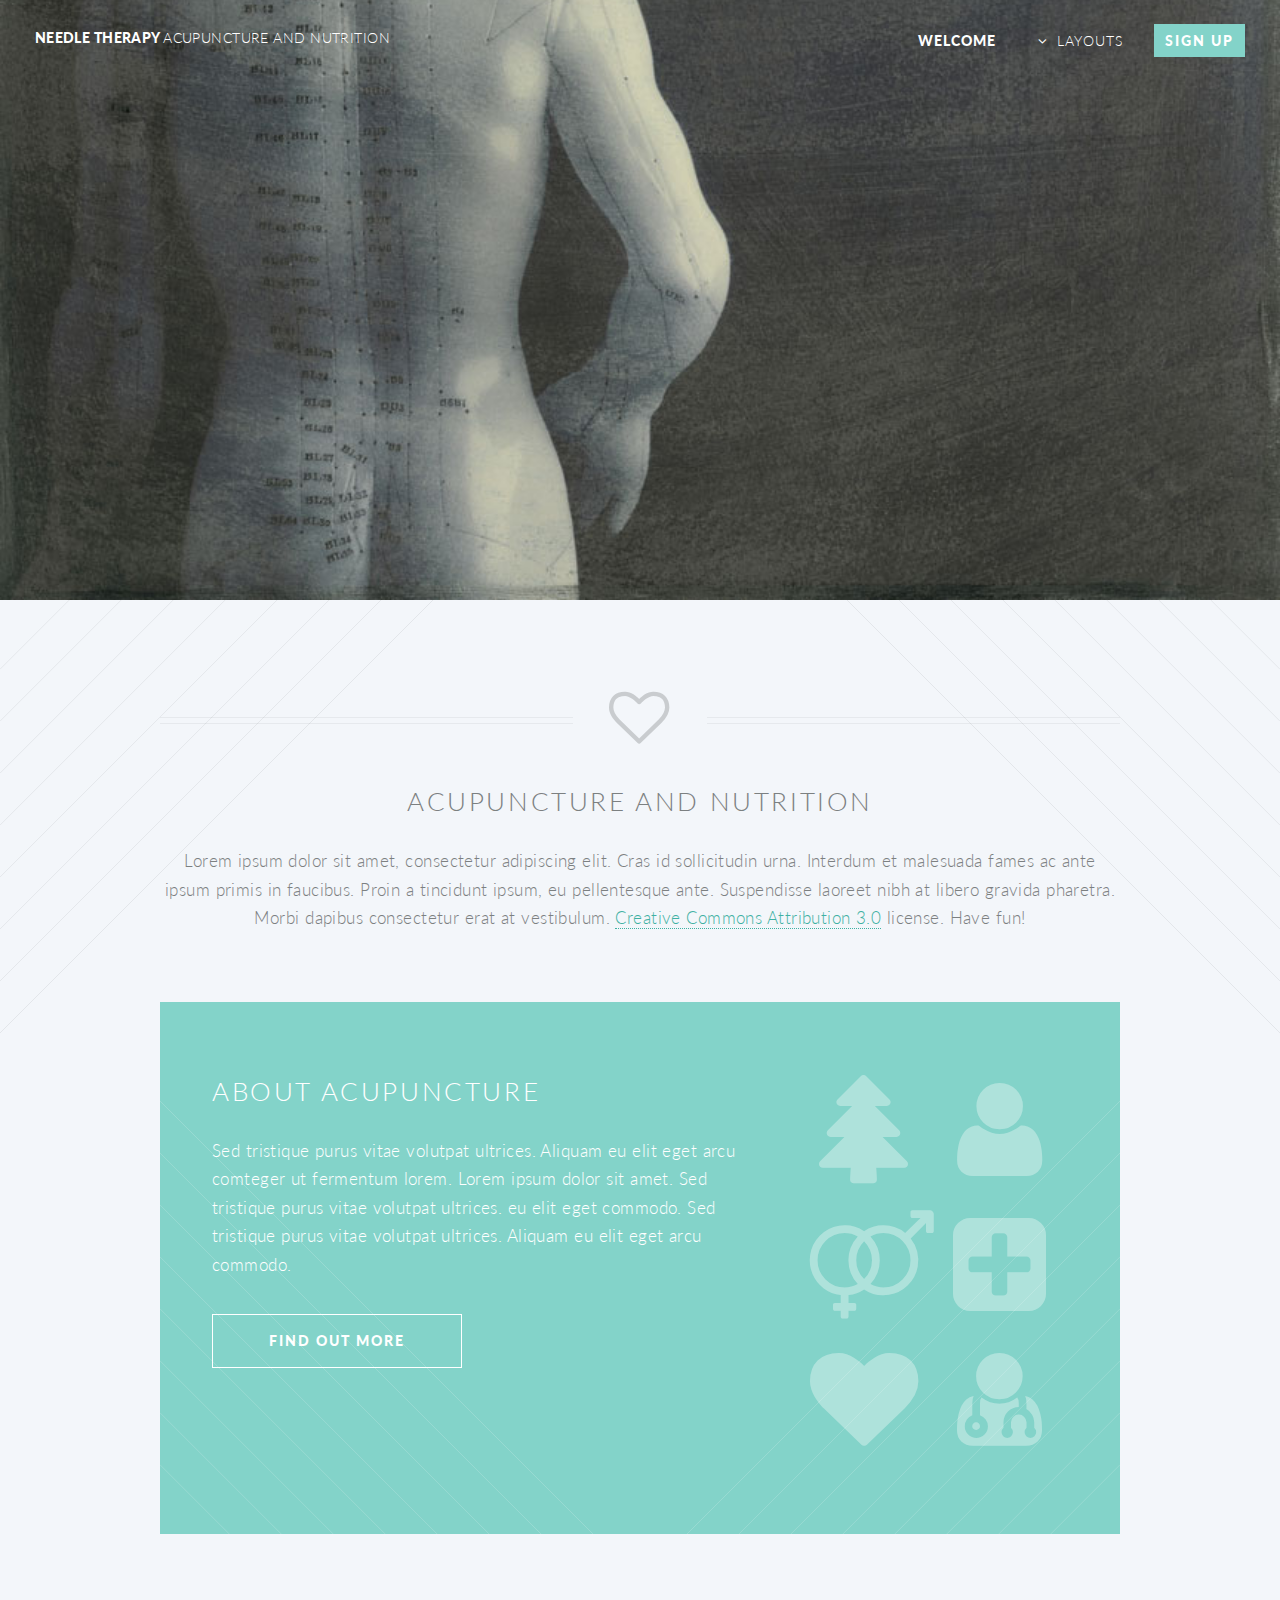
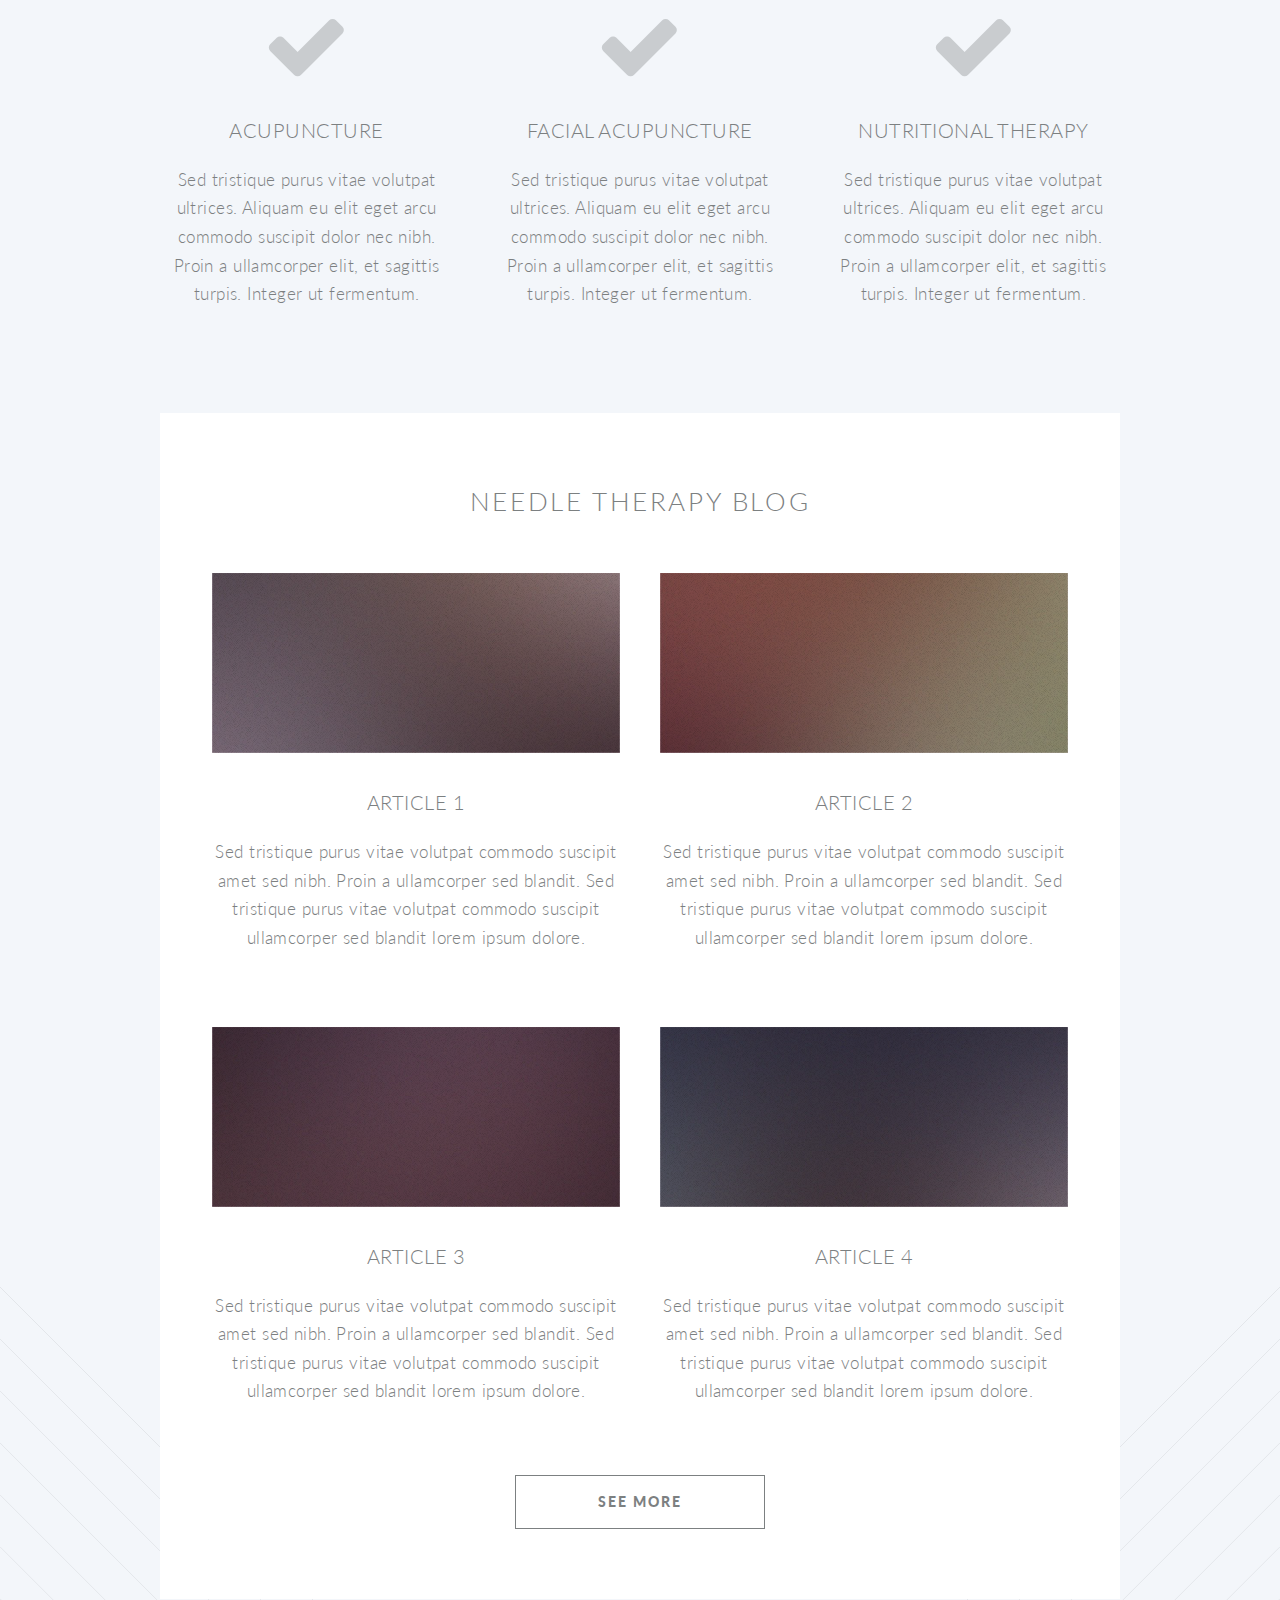
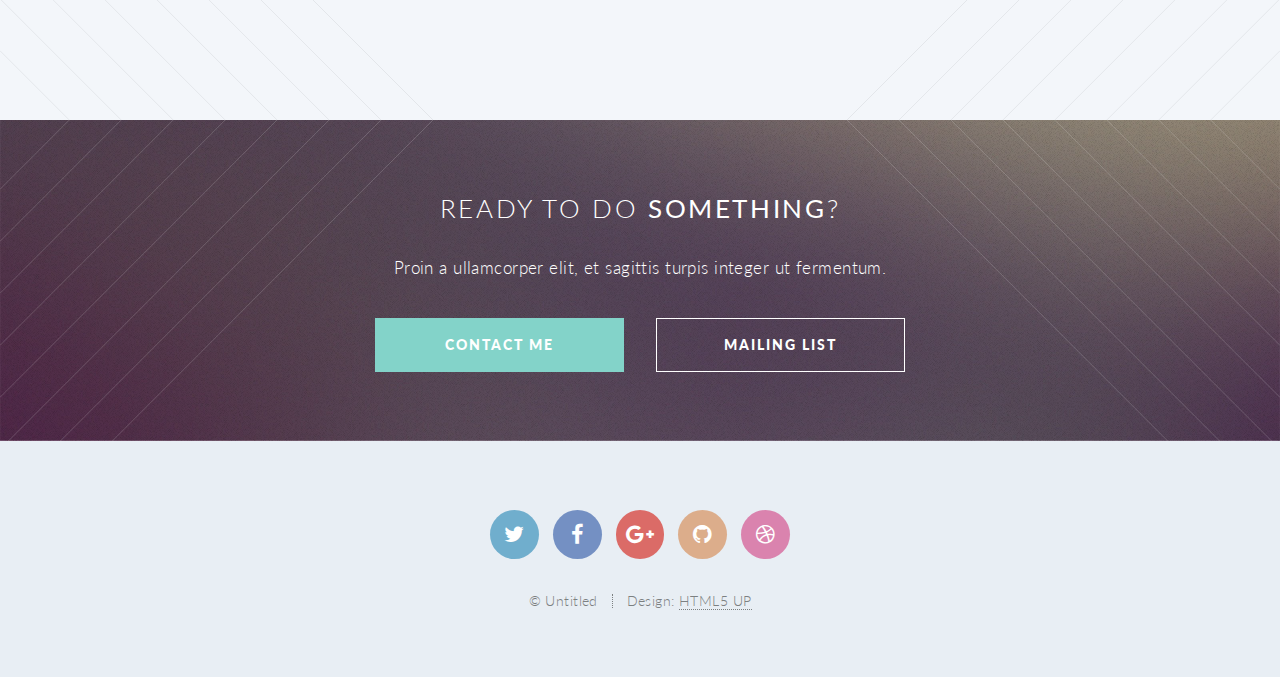
==== commit e6e986db: "total revamp of wordpress theme based on html5 up design" ====
--- a/index.html
+++ b/index.html
@@ -1,183 +1,269 @@
-<!DOCTYPE html>
-<html lang="en">
-  <head>
-    <meta charset="utf-8">
-    <meta http-equiv="X-UA-Compatible" content="IE=edge">
-    <meta name="viewport" content="width=device-width, initial-scale=1">
-    <!-- The above 3 meta tags *must* come first in the head; any other head content must come *after* these tags -->
-    <title>NeedleTherapy</title>
-
-    <!-- Bootstrap -->
-    <link href="css/bootstrap.min.css" rel="stylesheet">
-
-    <!-- Custom Less -->
-    <link href="css/style.less" type="text/css" rel="stylesheet/less">
-    <script src="js/less.js""></script>
-
-	<link href="https://fonts.googleapis.com/css?family=Caveat|Lora|Quattrocento:400,700" rel="stylesheet"> 
-
-    <!-- HTML5 shim and Respond.js for IE8 support of HTML5 elements and media queries -->
-    <!-- WARNING: Respond.js doesn't work if you view the page via file:// -->
-    <!--[if lt IE 9]>
-      <script src="https://oss.maxcdn.com/html5shiv/3.7.3/html5shiv.min.js"></script>
-      <script src="https://oss.maxcdn.com/respond/1.4.2/respond.min.js"></script>
-    <![endif]-->
-  </head>
-  <body>
-    <nav class="navbar navbar-inverse navbar-fixed-top">
-      <div class="container">
-        <!-- Brand and toggle get grouped for better mobile display -->
-        <div class="navbar-header">
-          <button type="button" class="navbar-toggle collapsed" data-toggle="collapse" data-target="#bs-example-navbar-collapse-1" aria-expanded="false">
-            <span class="sr-only">Toggle navigation</span>
-            <span class="icon-bar"></span>
-            <span class="icon-bar"></span>
-            <span class="icon-bar"></span>
-          </button>
-          <a class="navbar-brand" href="#">NeedleTherapy</a>
-        </div>
-
-        <!-- Collect the nav links, forms, and other content for toggling -->
-        <div class="collapse navbar-collapse" id="bs-example-navbar-collapse-1">
-          <ul class="nav navbar-nav">
-            <li><a href="#">Link <span class="sr-only">(current)</span></a></li>
-            <li><a href="#">Link</a></li>
-            <li class="dropdown">
-              <a href="#" class="dropdown-toggle" data-toggle="dropdown" role="button" aria-haspopup="true" aria-expanded="false">Dropdown <span class="caret"></span></a>
-              <ul class="dropdown-menu">
-                <li><a href="#">Action</a></li>
-                <li><a href="#">Another action</a></li>
-                <li><a href="#">Something else here</a></li>
-              </ul>
-            </li>
-          </ul>
-        </div><!-- /.navbar-collapse -->
-      </div><!-- /.container-fluid -->
-    </nav>
-
-    <div class="container-fluid header">
-      <div class="container">
-      	<div id="title-boxes">
-	      	<div id="header-img-box">
-		        <img  class="img-responsive" src="img/logo_yellow_star.png" />
-		    </div> <!-- /#header-img-box -->
-		    <div id="header-text-box">
-		        <h1 id="site-title">NeedleTherapy</h1>
-		        <h2 id="site-sub-title">Acupuncture and Nutrition</h2>
-	       </div> <!-- /#header-text-box -->
-       </div> <!-- /#title-boxes -->
-      </div>
-    </div>
-    <div id="main">
-	    <div class="container">
-	        <section class="row front-page-section"> 
-	          <div class="col-sm-6">
-	            <p>Lorem ipsum dolor sit amet, consectetur adipiscing elit. Cras id sollicitudin urna. Interdum et malesuada fames ac ante ipsum primis in faucibus. Proin a tincidunt ipsum, eu pellentesque ante. Suspendisse laoreet nibh at libero gravida pharetra. Morbi dapibus consectetur erat at vestibulum.</p>
-	            <p>Lorem ipsum dolor sit amet, consectetur adipiscing elit. Cras id sollicitudin urna. Interdum et malesuada fames ac ante ipsum primis in faucibus. Proin a tincidunt ipsum, eu pellentesque ante. Suspendisse laoreet nibh at libero gravida pharetra. Morbi dapibus consectetur erat at vestibulum.</p>
-	          </div> <!-- /.col -->
-	          <div class="col-sm-6">
-	             <img class="img-responsive" src="img/2.jpg" />
-	          </div> <!-- /.col -->
-	        </section> <!-- /.row -->
-	    </div> <!-- /.container -->   
-
-	    <section class="container-fluid highlight-section">
-	      <div class="container"> 
-	        <div id="services" class="row"> 
-	          <div class="col-md-12">
-	            <h2 class="section-title">Services</h2>
-	          </div> <!-- /.col -->
-	          <div class="col-md-4 service-box">
-	            <h3>Acupuncture</h3>
-	            <p>Lorem ipsum dolor sit amet, consectetur adipiscing elit. Cras id sollicitudin urna. Interdum et malesuada fames ac ante ipsum primis in faucibus. Proin a tincidunt ipsum, eu pellentesque ante. Suspendisse laoreet nibh at libero gravida pharetra. Morbi dapibus consectetur erat at vestibulum.</p>
-	            <button type="button" class="btn btn-default">More</button>
-	          </div> <!-- /.col -->
-	          <div class="col-md-4 service-box">
-	            <h3>Facial Acupuncture</h3>
-	            <p>Lorem ipsum dolor sit amet, consectetur adipiscing elit. Cras id sollicitudin urna. Interdum et malesuada fames ac ante ipsum primis in faucibus. Proin a tincidunt ipsum, eu pellentesque ante. Suspendisse laoreet nibh at libero gravida pharetra. Morbi dapibus consectetur erat at vestibulum.</p>
-	            <button type="button" class="btn btn-default">More</button>
-	          </div> <!-- /.col -->
-	          <div class="col-md-4 service-box">
-	            <h3>Nutritional Therapy</h3>
-	            <p>Lorem ipsum dolor sit amet, consectetur adipiscing elit. Cras id sollicitudin urna. Interdum et malesuada fames ac ante ipsum primis in faucibus. Proin a tincidunt ipsum, eu pellentesque ante. Suspendisse laoreet nibh at libero gravida pharetra. Morbi dapibus consectetur erat at vestibulum.</p>
-	            <button type="button" class="btn btn-default">More</button>
-	          </div> <!-- /.col -->
-	        </div> <!-- /.row -->
-	      </div> <!-- /.container -->
-	    </section> <!-- /.highlight-section -->
-	    <div class="container">
-	       <section class="row front-page-section"> 
-	          <div class="col-md-12">
-	            <h2 class="section-title">About Acupuncture</h2>
-	          </div> <!-- /.col -->
-	          <div class="col-sm-6">
-	            <p>Lorem ipsum dolor sit amet, consectetur adipiscing elit. Cras id sollicitudin urna. Interdum et malesuada fames ac ante ipsum primis in faucibus. Proin a tincidunt ipsum, eu pellentesque ante. Suspendisse laoreet nibh at libero gravida pharetra. Morbi dapibus consectetur erat at vestibulum.</p>
-	            <p>Lorem ipsum dolor sit amet, consectetur adipiscing elit. Cras id sollicitudin urna. Interdum et malesuada fames ac ante ipsum primis in faucibus. Proin a tincidunt ipsum, eu pellentesque ante. Suspendisse laoreet nibh at libero gravida pharetra. Morbi dapibus consectetur erat at vestibulum.</p>
-	            <p>Lorem ipsum dolor sit amet, consectetur adipiscing elit. Cras id sollicitudin urna. Interdum et malesuada fames ac ante ipsum primis in faucibus. Proin a tincidunt ipsum, eu pellentesque ante. Suspendisse laoreet nibh at libero gravida pharetra. Morbi dapibus consectetur erat at vestibulum.</p>
-	          </div> <!-- /.col -->
-	          <div class="col-sm-6">
-	             <img class="img-responsive" src="img/7.jpg" />
-	          </div> <!-- /.col -->
-	        </section> <!-- /.row -->
-	        <section class="row front-page-section highlight-section"> 
-	          <div class="col-md-12">
-	            <h2 class="section-title">Needle Therapy Blog</h2>
-	          </div> <!-- /.col -->
-	          <div class="col-md-6">
-	            <h3>Article 1</h3>
-	            <p>Lorem ipsum dolor sit amet, consectetur adipiscing elit. Cras id sollicitudin urna. Interdum et malesuada fames ac ante ipsum primis in faucibus. Proin a tincidunt ipsum, eu pellentesque ante. Suspendisse laoreet nibh at libero gravida pharetra. Morbi dapibus consectetur erat at vestibulum.</p>
-	            <a href="#">Read More</a>
-	            <h3>Article 2</h3>
-	            <p>Lorem ipsum dolor sit amet, consectetur adipiscing elit. Cras id sollicitudin urna. Interdum et malesuada fames ac ante ipsum primis in faucibus. Proin a tincidunt ipsum, eu pellentesque ante. Suspendisse laoreet nibh at libero gravida pharetra. Morbi dapibus consectetur erat at vestibulum.</p>
-	            <a href="#">Read More</a>
-	          </div> <!-- /.col -->
-	          <div class="col-md-6">
-	            <h3>Featured Post</h3>
-	            <p>Lorem ipsum dolor sit amet, consectetur adipiscing elit. Cras id sollicitudin urna. Interdum et malesuada fames ac ante ipsum primis in faucibus. Proin a tincidunt ipsum, eu pellentesque ante. Suspendisse laoreet nibh at libero gravida pharetra. Morbi dapibus consectetur erat at vestibulum.</p>
-	            <a href="#">Read More</a>
-	          </div> <!-- /.col -->
-	        </section> <!-- /.row -->
-	        <section class="row front-page-section"> 
-	          <div class="col-md-8 col-md-offset-2 text-center">
-		        <img id="about-me-image" class="img-responsive img-circle" src="img/ellie.jpg" />
-	            <h2 class="section-title">About Eleanor</h2>
-	            <p>Lorem ipsum dolor sit amet, consectetur adipiscing elit. Cras id sollicitudin urna. Interdum et malesuada fames ac ante ipsum primis in faucibus. Proin a tincidunt ipsum, eu pellentesque ante. Suspendisse laoreet nibh at libero gravida pharetra. Morbi dapibus consectetur erat at vestibulum.</p>
-	          </div> <!-- /.col -->
-	        </section> <!-- /.row -->
-	    </div> <!-- /.container -->
-	    <div id="page-footer" class="container-fluid">
-	      <div class="container">
-	        <div class="row">
-	          <div class="col-md-6">
-	            <p>Address Line 1</p>
-	            <p>Address Line 2</p>
-	            <p>London</p>
-	            <p>555-555-8888</p>
-	          </div> <!-- /.col -->
-	          <div class="col-md-6"> 
-	            <form>
-	              <div class="form-group">
-	                <label for="exampleInputEmail1">Mailing List</label>
-	                <input type="email" class="form-control" id="exampleInputEmail1" placeholder="Email">
-	              </div>
-	              <button type="submit" class="btn btn-default">Sign up</button>
-	            </form>
-	            <div>
-	              <span class="glyphicon glyphicon-globe" aria-hidden="true"></span>
-	            </div>
-	          </div> <!-- /.col -->
-	        </div> <!-- /.row -->
-	      </div> <!-- /.container -->
-	    </div> <!-- /.container-fluid #footer -->
-	</div> <!-- /#main -->
-
-
-
-
-    <!-- jQuery (necessary for Bootstrap's JavaScript plugins) -->
-    <script src="https://ajax.googleapis.com/ajax/libs/jquery/1.12.4/jquery.min.js"></script>
-    <!-- Include all compiled plugins (below), or include individual files as needed -->
-    <script src="js/bootstrap.min.js"></script>
-    <script src="js/frontpage-needletherapy.js"></script>
-  </body>
+<!DOCTYPE HTML>
+<!--
+	Twenty by HTML5 UP
+	html5up.net | @ajlkn
+	Free for personal and commercial use under the CCA 3.0 license (html5up.net/license)
+-->
+<html>
+	<head>
+		<title>Needle Therapy</title>
+		<meta charset="utf-8" />
+		<meta name="viewport" content="width=device-width, initial-scale=1" />
+		<!--[if lte IE 8]><script src="assets/js/ie/html5shiv.js"></script><![endif]-->
+		<link rel="stylesheet" href="assets/css/main.css" />
+		<!--[if lte IE 8]><link rel="stylesheet" href="assets/css/ie8.css" /><![endif]-->
+		<!--[if lte IE 9]><link rel="stylesheet" href="assets/css/ie9.css" /><![endif]-->
+	</head>
+	<body class="index">
+		<div id="page-wrapper">
+
+			<!-- Header -->
+				<header id="header" class="alt">
+					<h1 id="logo"><a href="index.html">Needle Therapy <span>Acupuncture and Nutrition</span></a></h1>
+					<nav id="nav">
+						<ul>
+							<li class="current"><a href="index.html">Welcome</a></li>
+							<li class="submenu">
+								<a href="#">Layouts</a>
+								<ul>
+									<li><a href="left-sidebar.html">Left Sidebar</a></li>
+									<li><a href="right-sidebar.html">Right Sidebar</a></li>
+									<li><a href="no-sidebar.html">No Sidebar</a></li>
+									<li><a href="contact.html">Contact</a></li>
+									<li class="submenu">
+										<a href="#">Submenu</a>
+										<ul>
+											<li><a href="#">Dolore Sed</a></li>
+											<li><a href="#">Consequat</a></li>
+											<li><a href="#">Lorem Magna</a></li>
+											<li><a href="#">Sed Magna</a></li>
+											<li><a href="#">Ipsum Nisl</a></li>
+										</ul>
+									</li>
+								</ul>
+							</li>
+							<li><a href="#" class="button special">Sign Up</a></li>
+						</ul>
+					</nav>
+				</header>
+
+			<!-- Banner -->
+				<section id="banner">
+
+					<!--
+						".inner" is set up as an inline-block so it automatically expands
+						in both directions to fit whatever's inside it. This means it won't
+						automatically wrap lines, so be sure to use line breaks where
+						appropriate (<br />).
+					-->
+					<div class="inner">
+
+						<header>
+							<h2>Needle Therapy</h2>
+						</header>
+						<p><strong>Acupuncture</strong><br />
+						and<br />
+						<strong>nutrition</strong>
+						</p>
+						<footer>
+							<ul class="buttons vertical">
+								<li><a href="#main" class="button fit scrolly">Tell Me More</a></li>
+							</ul>
+						</footer>
+
+					</div>
+
+				</section>
+
+			<!-- Main -->
+				<article id="main">
+
+					<header class="special container">
+						<span class="icon fa-heart-o"></span>
+						<h2>Acupuncture and Nutrition</h2>
+						<p>Lorem ipsum dolor sit amet, consectetur adipiscing elit. Cras id sollicitudin urna. Interdum et malesuada fames ac ante ipsum primis in faucibus. Proin a tincidunt ipsum, eu pellentesque ante. Suspendisse laoreet nibh at libero gravida pharetra. Morbi dapibus consectetur erat at vestibulum. <a href="http://html5up.net/license">Creative Commons Attribution 3.0</a> license. Have fun!</p>
+					</header>
+
+					<!-- One -->
+						<section class="wrapper style2 container special-alt">
+							<div class="row 50%">
+								<div class="8u 12u(narrower)">
+
+									<header>
+										<h2>About Acupuncture</h2>
+									</header>
+									<p>Sed tristique purus vitae volutpat ultrices. Aliquam eu elit eget arcu comteger ut fermentum lorem. Lorem ipsum dolor sit amet. Sed tristique purus vitae volutpat ultrices. eu elit eget commodo. Sed tristique purus vitae volutpat ultrices. Aliquam eu elit eget arcu commodo.</p>
+									<footer>
+										<ul class="buttons">
+											<li><a href="#" class="button">Find Out More</a></li>
+										</ul>
+									</footer>
+
+								</div>
+								<div class="4u 12u(narrower) important(narrower)">
+
+									<ul class="featured-icons">
+										<li><span class="icon fa-tree"><span class="label">Feature 1</span></span></li>
+										<li><span class="icon fa-user"><span class="label">Feature 2</span></span></li>
+										<li><span class="icon fa-venus-mars"><span class="label">Feature 3</span></span></li>
+										<li><span class="icon fa-plus-square"><span class="label">Feature 4</span></span></li>
+										<li><span class="icon fa-heart"><span class="label">Feature 5</span></span></li>
+										<li><span class="icon fa-user-md"><span class="label">Feature 6</span></span></li>
+									</ul>
+
+								</div>
+							</div>
+						</section>
+
+					<!-- Two -->
+						<section class="wrapper style1 container special">
+							<div class="row">
+								<div class="4u 12u(narrower)">
+
+									<section>
+										<span class="icon featured fa-check"></span>
+										<header>
+											<h3>Acupuncture</h3>
+										</header>
+										<p>Sed tristique purus vitae volutpat ultrices. Aliquam eu elit eget arcu commodo suscipit dolor nec nibh. Proin a ullamcorper elit, et sagittis turpis. Integer ut fermentum.</p>
+									</section>
+
+								</div>
+								<div class="4u 12u(narrower)">
+
+									<section>
+										<span class="icon featured fa-check"></span>
+										<header>
+											<h3>Facial Acupuncture</h3>
+										</header>
+										<p>Sed tristique purus vitae volutpat ultrices. Aliquam eu elit eget arcu commodo suscipit dolor nec nibh. Proin a ullamcorper elit, et sagittis turpis. Integer ut fermentum.</p>
+									</section>
+
+								</div>
+								<div class="4u 12u(narrower)">
+
+									<section>
+										<span class="icon featured fa-check"></span>
+										<header>
+											<h3>Nutritional Therapy</h3>
+										</header>
+										<p>Sed tristique purus vitae volutpat ultrices. Aliquam eu elit eget arcu commodo suscipit dolor nec nibh. Proin a ullamcorper elit, et sagittis turpis. Integer ut fermentum.</p>
+									</section>
+
+								</div>
+							</div>
+						</section>
+
+					<!-- Three -->
+						<section class="wrapper style3 container special">
+
+							<header class="major">
+								<h2>Needle Therapy Blog</h2>
+							</header>
+
+							<div class="row">
+								<div class="6u 12u(narrower)">
+
+									<section>
+										<a href="#" class="image featured"><img src="images/pic01.jpg" alt="" /></a>
+										<header>
+											<h3>Article 1</h3>
+										</header>
+										<p>Sed tristique purus vitae volutpat commodo suscipit amet sed nibh. Proin a ullamcorper sed blandit. Sed tristique purus vitae volutpat commodo suscipit ullamcorper sed blandit lorem ipsum dolore.</p>
+									</section>
+
+								</div>
+								<div class="6u 12u(narrower)">
+
+									<section>
+										<a href="#" class="image featured"><img src="images/pic02.jpg" alt="" /></a>
+										<header>
+											<h3>Article 2</h3>
+										</header>
+										<p>Sed tristique purus vitae volutpat commodo suscipit amet sed nibh. Proin a ullamcorper sed blandit. Sed tristique purus vitae volutpat commodo suscipit ullamcorper sed blandit lorem ipsum dolore.</p>
+									</section>
+
+								</div>
+							</div>
+							<div class="row">
+								<div class="6u 12u(narrower)">
+
+									<section>
+										<a href="#" class="image featured"><img src="images/pic03.jpg" alt="" /></a>
+										<header>
+											<h3>Article 3</h3>
+										</header>
+										<p>Sed tristique purus vitae volutpat commodo suscipit amet sed nibh. Proin a ullamcorper sed blandit. Sed tristique purus vitae volutpat commodo suscipit ullamcorper sed blandit lorem ipsum dolore.</p>
+									</section>
+
+								</div>
+								<div class="6u 12u(narrower)">
+
+									<section>
+										<a href="#" class="image featured"><img src="images/pic04.jpg" alt="" /></a>
+										<header>
+											<h3>Article 4</h3>
+										</header>
+										<p>Sed tristique purus vitae volutpat commodo suscipit amet sed nibh. Proin a ullamcorper sed blandit. Sed tristique purus vitae volutpat commodo suscipit ullamcorper sed blandit lorem ipsum dolore.</p>
+									</section>
+
+								</div>
+							</div>
+
+							<footer class="major">
+								<ul class="buttons">
+									<li><a href="#" class="button">See More</a></li>
+								</ul>
+							</footer>
+
+						</section>
+
+				</article>
+
+			<!-- CTA -->
+				<section id="cta">
+
+					<header>
+						<h2>Ready to do <strong>something</strong>?</h2>
+						<p>Proin a ullamcorper elit, et sagittis turpis integer ut fermentum.</p>
+					</header>
+					<footer>
+						<ul class="buttons">
+							<li><a href="#" class="button special">Contact me</a></li>
+							<li><a href="#" class="button">Mailing list</a></li>
+						</ul>
+					</footer>
+
+				</section>
+
+			<!-- Footer -->
+				<footer id="footer">
+
+					<ul class="icons">
+						<li><a href="#" class="icon circle fa-twitter"><span class="label">Twitter</span></a></li>
+						<li><a href="#" class="icon circle fa-facebook"><span class="label">Facebook</span></a></li>
+						<li><a href="#" class="icon circle fa-google-plus"><span class="label">Google+</span></a></li>
+						<li><a href="#" class="icon circle fa-github"><span class="label">Github</span></a></li>
+						<li><a href="#" class="icon circle fa-dribbble"><span class="label">Dribbble</span></a></li>
+					</ul>
+
+					<ul class="copyright">
+						<li>&copy; Untitled</li><li>Design: <a href="http://html5up.net">HTML5 UP</a></li>
+					</ul>
+
+				</footer>
+
+		</div>
+
+		<!-- Scripts -->
+			<script src="assets/js/jquery.min.js"></script>
+			<script src="assets/js/jquery.dropotron.min.js"></script>
+			<script src="assets/js/jquery.scrolly.min.js"></script>
+			<script src="assets/js/jquery.scrollgress.min.js"></script>
+			<script src="assets/js/skel.min.js"></script>
+			<script src="assets/js/util.js"></script>
+			<!--[if lte IE 8]><script src="assets/js/ie/respond.min.js"></script><![endif]-->
+			<script src="assets/js/main.js"></script>
+
+	</body>
 </html>--- a/assets/css/main.css
+++ b/assets/css/main.css
@@ -0,0 +1,3198 @@
+@import url("font-awesome.min.css");
+@import url("https://fonts.googleapis.com/css?family=Lato:300,400,900");
+
+/*
+	Twenty by HTML5 UP
+	html5up.net | @ajlkn
+	Free for personal and commercial use under the CCA 3.0 license (html5up.net/license)
+*/
+
+/* Reset */
+
+	html, body, div, span, applet, object, iframe, h1, h2, h3, h4, h5, h6, p, blockquote, pre, a, abbr, acronym, address, big, cite, code, del, dfn, em, img, ins, kbd, q, s, samp, small, strike, strong, sub, sup, tt, var, b, u, i, center, dl, dt, dd, ol, ul, li, fieldset, form, label, legend, table, caption, tbody, tfoot, thead, tr, th, td, article, aside, canvas, details, embed, figure, figcaption, footer, header, hgroup, menu, nav, output, ruby, section, summary, time, mark, audio, video {
+		margin: 0;
+		padding: 0;
+		border: 0;
+		font-size: 100%;
+		font: inherit;
+		vertical-align: baseline;
+	}
+
+	article, aside, details, figcaption, figure, footer, header, hgroup, menu, nav, section {
+		display: block;
+	}
+
+	body {
+		line-height: 1;
+	}
+
+	ol, ul {
+		list-style: none;
+	}
+
+	blockquote, q {
+		quotes: none;
+	}
+
+	blockquote:before, blockquote:after, q:before, q:after {
+		content: '';
+		content: none;
+	}
+
+	table {
+		border-collapse: collapse;
+		border-spacing: 0;
+	}
+
+	body {
+		-webkit-text-size-adjust: none;
+	}
+
+/* Box Model */
+
+	*, *:before, *:after {
+		-moz-box-sizing: border-box;
+		-webkit-box-sizing: border-box;
+		box-sizing: border-box;
+	}
+
+/* Containers */
+
+	.container {
+		margin-left: auto;
+		margin-right: auto;
+	}
+
+	.container.\31 25\25 {
+		width: 100%;
+		max-width: 1750px;
+		min-width: 1400px;
+	}
+
+	.container.\37 5\25 {
+		width: 1050px;
+	}
+
+	.container.\35 0\25 {
+		width: 700px;
+	}
+
+	.container.\32 5\25 {
+		width: 350px;
+	}
+
+	.container {
+		width: 1400px;
+	}
+
+	@media screen and (max-width: 1680px) {
+
+		.container.\31 25\25 {
+			width: 100%;
+			max-width: 1500px;
+			min-width: 1200px;
+		}
+
+		.container.\37 5\25 {
+			width: 900px;
+		}
+
+		.container.\35 0\25 {
+			width: 600px;
+		}
+
+		.container.\32 5\25 {
+			width: 300px;
+		}
+
+		.container {
+			width: 1200px;
+		}
+
+	}
+
+	@media screen and (max-width: 1280px) {
+
+		.container.\31 25\25 {
+			width: 100%;
+			max-width: 1200px;
+			min-width: 960px;
+		}
+
+		.container.\37 5\25 {
+			width: 720px;
+		}
+
+		.container.\35 0\25 {
+			width: 480px;
+		}
+
+		.container.\32 5\25 {
+			width: 240px;
+		}
+
+		.container {
+			width: 960px;
+		}
+
+	}
+
+	@media screen and (max-width: 980px) {
+
+		.container.\31 25\25 {
+			width: 100%;
+			max-width: 118.75%;
+			min-width: 95%;
+		}
+
+		.container.\37 5\25 {
+			width: 71.25%;
+		}
+
+		.container.\35 0\25 {
+			width: 47.5%;
+		}
+
+		.container.\32 5\25 {
+			width: 23.75%;
+		}
+
+		.container {
+			width: 95%;
+		}
+
+	}
+
+	@media screen and (max-width: 840px) {
+
+		.container.\31 25\25 {
+			width: 100%;
+			max-width: 118.75%;
+			min-width: 95%;
+		}
+
+		.container.\37 5\25 {
+			width: 71.25%;
+		}
+
+		.container.\35 0\25 {
+			width: 47.5%;
+		}
+
+		.container.\32 5\25 {
+			width: 23.75%;
+		}
+
+		.container {
+			width: 95% !important;
+		}
+
+	}
+
+	@media screen and (max-width: 736px) {
+
+		.container.\31 25\25 {
+			width: 100%;
+			max-width: 125%;
+			min-width: 100%;
+		}
+
+		.container.\37 5\25 {
+			width: 75%;
+		}
+
+		.container.\35 0\25 {
+			width: 50%;
+		}
+
+		.container.\32 5\25 {
+			width: 25%;
+		}
+
+		.container {
+			width: 100% !important;
+		}
+
+	}
+
+/* Grid */
+
+	.row {
+		border-bottom: solid 1px transparent;
+		-moz-box-sizing: border-box;
+		-webkit-box-sizing: border-box;
+		box-sizing: border-box;
+	}
+
+	.row > * {
+		float: left;
+		-moz-box-sizing: border-box;
+		-webkit-box-sizing: border-box;
+		box-sizing: border-box;
+	}
+
+	.row:after, .row:before {
+		content: '';
+		display: block;
+		clear: both;
+		height: 0;
+	}
+
+	.row.uniform > * > :first-child {
+		margin-top: 0;
+	}
+
+	.row.uniform > * > :last-child {
+		margin-bottom: 0;
+	}
+
+	.row.\30 \25 > * {
+		padding: 0px 0 0 0px;
+	}
+
+	.row.\30 \25 {
+		margin: 0px 0 -1px 0px;
+	}
+
+	.row.uniform.\30 \25 > * {
+		padding: 0px 0 0 0px;
+	}
+
+	.row.uniform.\30 \25 {
+		margin: 0px 0 -1px 0px;
+	}
+
+	.row > * {
+		padding: 50px 0 0 50px;
+	}
+
+	.row {
+		margin: -50px 0 -1px -50px;
+	}
+
+	.row.uniform > * {
+		padding: 50px 0 0 50px;
+	}
+
+	.row.uniform {
+		margin: -50px 0 -1px -50px;
+	}
+
+	.row.\32 00\25 > * {
+		padding: 100px 0 0 100px;
+	}
+
+	.row.\32 00\25 {
+		margin: -100px 0 -1px -100px;
+	}
+
+	.row.uniform.\32 00\25 > * {
+		padding: 100px 0 0 100px;
+	}
+
+	.row.uniform.\32 00\25 {
+		margin: -100px 0 -1px -100px;
+	}
+
+	.row.\31 50\25 > * {
+		padding: 75px 0 0 75px;
+	}
+
+	.row.\31 50\25 {
+		margin: -75px 0 -1px -75px;
+	}
+
+	.row.uniform.\31 50\25 > * {
+		padding: 75px 0 0 75px;
+	}
+
+	.row.uniform.\31 50\25 {
+		margin: -75px 0 -1px -75px;
+	}
+
+	.row.\35 0\25 > * {
+		padding: 25px 0 0 25px;
+	}
+
+	.row.\35 0\25 {
+		margin: -25px 0 -1px -25px;
+	}
+
+	.row.uniform.\35 0\25 > * {
+		padding: 25px 0 0 25px;
+	}
+
+	.row.uniform.\35 0\25 {
+		margin: -25px 0 -1px -25px;
+	}
+
+	.row.\32 5\25 > * {
+		padding: 12.5px 0 0 12.5px;
+	}
+
+	.row.\32 5\25 {
+		margin: -12.5px 0 -1px -12.5px;
+	}
+
+	.row.uniform.\32 5\25 > * {
+		padding: 12.5px 0 0 12.5px;
+	}
+
+	.row.uniform.\32 5\25 {
+		margin: -12.5px 0 -1px -12.5px;
+	}
+
+	.\31 2u, .\31 2u\24 {
+		width: 100%;
+		clear: none;
+		margin-left: 0;
+	}
+
+	.\31 1u, .\31 1u\24 {
+		width: 91.6666666667%;
+		clear: none;
+		margin-left: 0;
+	}
+
+	.\31 0u, .\31 0u\24 {
+		width: 83.3333333333%;
+		clear: none;
+		margin-left: 0;
+	}
+
+	.\39 u, .\39 u\24 {
+		width: 75%;
+		clear: none;
+		margin-left: 0;
+	}
+
+	.\38 u, .\38 u\24 {
+		width: 66.6666666667%;
+		clear: none;
+		margin-left: 0;
+	}
+
+	.\37 u, .\37 u\24 {
+		width: 58.3333333333%;
+		clear: none;
+		margin-left: 0;
+	}
+
+	.\36 u, .\36 u\24 {
+		width: 50%;
+		clear: none;
+		margin-left: 0;
+	}
+
+	.\35 u, .\35 u\24 {
+		width: 41.6666666667%;
+		clear: none;
+		margin-left: 0;
+	}
+
+	.\34 u, .\34 u\24 {
+		width: 33.3333333333%;
+		clear: none;
+		margin-left: 0;
+	}
+
+	.\33 u, .\33 u\24 {
+		width: 25%;
+		clear: none;
+		margin-left: 0;
+	}
+
+	.\32 u, .\32 u\24 {
+		width: 16.6666666667%;
+		clear: none;
+		margin-left: 0;
+	}
+
+	.\31 u, .\31 u\24 {
+		width: 8.3333333333%;
+		clear: none;
+		margin-left: 0;
+	}
+
+	.\31 2u\24 + *,
+	.\31 1u\24 + *,
+	.\31 0u\24 + *,
+	.\39 u\24 + *,
+	.\38 u\24 + *,
+	.\37 u\24 + *,
+	.\36 u\24 + *,
+	.\35 u\24 + *,
+	.\34 u\24 + *,
+	.\33 u\24 + *,
+	.\32 u\24 + *,
+	.\31 u\24 + * {
+		clear: left;
+	}
+
+	.\-11u {
+		margin-left: 91.66667%;
+	}
+
+	.\-10u {
+		margin-left: 83.33333%;
+	}
+
+	.\-9u {
+		margin-left: 75%;
+	}
+
+	.\-8u {
+		margin-left: 66.66667%;
+	}
+
+	.\-7u {
+		margin-left: 58.33333%;
+	}
+
+	.\-6u {
+		margin-left: 50%;
+	}
+
+	.\-5u {
+		margin-left: 41.66667%;
+	}
+
+	.\-4u {
+		margin-left: 33.33333%;
+	}
+
+	.\-3u {
+		margin-left: 25%;
+	}
+
+	.\-2u {
+		margin-left: 16.66667%;
+	}
+
+	.\-1u {
+		margin-left: 8.33333%;
+	}
+
+	@media screen and (max-width: 1680px) {
+
+		.row > * {
+			padding: 40px 0 0 40px;
+		}
+
+		.row {
+			margin: -40px 0 -1px -40px;
+		}
+
+		.row.uniform > * {
+			padding: 40px 0 0 40px;
+		}
+
+		.row.uniform {
+			margin: -40px 0 -1px -40px;
+		}
+
+		.row.\32 00\25 > * {
+			padding: 80px 0 0 80px;
+		}
+
+		.row.\32 00\25 {
+			margin: -80px 0 -1px -80px;
+		}
+
+		.row.uniform.\32 00\25 > * {
+			padding: 80px 0 0 80px;
+		}
+
+		.row.uniform.\32 00\25 {
+			margin: -80px 0 -1px -80px;
+		}
+
+		.row.\31 50\25 > * {
+			padding: 60px 0 0 60px;
+		}
+
+		.row.\31 50\25 {
+			margin: -60px 0 -1px -60px;
+		}
+
+		.row.uniform.\31 50\25 > * {
+			padding: 60px 0 0 60px;
+		}
+
+		.row.uniform.\31 50\25 {
+			margin: -60px 0 -1px -60px;
+		}
+
+		.row.\35 0\25 > * {
+			padding: 20px 0 0 20px;
+		}
+
+		.row.\35 0\25 {
+			margin: -20px 0 -1px -20px;
+		}
+
+		.row.uniform.\35 0\25 > * {
+			padding: 20px 0 0 20px;
+		}
+
+		.row.uniform.\35 0\25 {
+			margin: -20px 0 -1px -20px;
+		}
+
+		.row.\32 5\25 > * {
+			padding: 10px 0 0 10px;
+		}
+
+		.row.\32 5\25 {
+			margin: -10px 0 -1px -10px;
+		}
+
+		.row.uniform.\32 5\25 > * {
+			padding: 10px 0 0 10px;
+		}
+
+		.row.uniform.\32 5\25 {
+			margin: -10px 0 -1px -10px;
+		}
+
+		.\31 2u\28wide\29, .\31 2u\24\28wide\29 {
+			width: 100%;
+			clear: none;
+			margin-left: 0;
+		}
+
+		.\31 1u\28wide\29, .\31 1u\24\28wide\29 {
+			width: 91.6666666667%;
+			clear: none;
+			margin-left: 0;
+		}
+
+		.\31 0u\28wide\29, .\31 0u\24\28wide\29 {
+			width: 83.3333333333%;
+			clear: none;
+			margin-left: 0;
+		}
+
+		.\39 u\28wide\29, .\39 u\24\28wide\29 {
+			width: 75%;
+			clear: none;
+			margin-left: 0;
+		}
+
+		.\38 u\28wide\29, .\38 u\24\28wide\29 {
+			width: 66.6666666667%;
+			clear: none;
+			margin-left: 0;
+		}
+
+		.\37 u\28wide\29, .\37 u\24\28wide\29 {
+			width: 58.3333333333%;
+			clear: none;
+			margin-left: 0;
+		}
+
+		.\36 u\28wide\29, .\36 u\24\28wide\29 {
+			width: 50%;
+			clear: none;
+			margin-left: 0;
+		}
+
+		.\35 u\28wide\29, .\35 u\24\28wide\29 {
+			width: 41.6666666667%;
+			clear: none;
+			margin-left: 0;
+		}
+
+		.\34 u\28wide\29, .\34 u\24\28wide\29 {
+			width: 33.3333333333%;
+			clear: none;
+			margin-left: 0;
+		}
+
+		.\33 u\28wide\29, .\33 u\24\28wide\29 {
+			width: 25%;
+			clear: none;
+			margin-left: 0;
+		}
+
+		.\32 u\28wide\29, .\32 u\24\28wide\29 {
+			width: 16.6666666667%;
+			clear: none;
+			margin-left: 0;
+		}
+
+		.\31 u\28wide\29, .\31 u\24\28wide\29 {
+			width: 8.3333333333%;
+			clear: none;
+			margin-left: 0;
+		}
+
+		.\31 2u\24\28wide\29 + *,
+		.\31 1u\24\28wide\29 + *,
+		.\31 0u\24\28wide\29 + *,
+		.\39 u\24\28wide\29 + *,
+		.\38 u\24\28wide\29 + *,
+		.\37 u\24\28wide\29 + *,
+		.\36 u\24\28wide\29 + *,
+		.\35 u\24\28wide\29 + *,
+		.\34 u\24\28wide\29 + *,
+		.\33 u\24\28wide\29 + *,
+		.\32 u\24\28wide\29 + *,
+		.\31 u\24\28wide\29 + * {
+			clear: left;
+		}
+
+		.\-11u\28wide\29 {
+			margin-left: 91.66667%;
+		}
+
+		.\-10u\28wide\29 {
+			margin-left: 83.33333%;
+		}
+
+		.\-9u\28wide\29 {
+			margin-left: 75%;
+		}
+
+		.\-8u\28wide\29 {
+			margin-left: 66.66667%;
+		}
+
+		.\-7u\28wide\29 {
+			margin-left: 58.33333%;
+		}
+
+		.\-6u\28wide\29 {
+			margin-left: 50%;
+		}
+
+		.\-5u\28wide\29 {
+			margin-left: 41.66667%;
+		}
+
+		.\-4u\28wide\29 {
+			margin-left: 33.33333%;
+		}
+
+		.\-3u\28wide\29 {
+			margin-left: 25%;
+		}
+
+		.\-2u\28wide\29 {
+			margin-left: 16.66667%;
+		}
+
+		.\-1u\28wide\29 {
+			margin-left: 8.33333%;
+		}
+
+	}
+
+	@media screen and (max-width: 1280px) {
+
+		.row > * {
+			padding: 40px 0 0 40px;
+		}
+
+		.row {
+			margin: -40px 0 -1px -40px;
+		}
+
+		.row.uniform > * {
+			padding: 40px 0 0 40px;
+		}
+
+		.row.uniform {
+			margin: -40px 0 -1px -40px;
+		}
+
+		.row.\32 00\25 > * {
+			padding: 80px 0 0 80px;
+		}
+
+		.row.\32 00\25 {
+			margin: -80px 0 -1px -80px;
+		}
+
+		.row.uniform.\32 00\25 > * {
+			padding: 80px 0 0 80px;
+		}
+
+		.row.uniform.\32 00\25 {
+			margin: -80px 0 -1px -80px;
+		}
+
+		.row.\31 50\25 > * {
+			padding: 60px 0 0 60px;
+		}
+
+		.row.\31 50\25 {
+			margin: -60px 0 -1px -60px;
+		}
+
+		.row.uniform.\31 50\25 > * {
+			padding: 60px 0 0 60px;
+		}
+
+		.row.uniform.\31 50\25 {
+			margin: -60px 0 -1px -60px;
+		}
+
+		.row.\35 0\25 > * {
+			padding: 20px 0 0 20px;
+		}
+
+		.row.\35 0\25 {
+			margin: -20px 0 -1px -20px;
+		}
+
+		.row.uniform.\35 0\25 > * {
+			padding: 20px 0 0 20px;
+		}
+
+		.row.uniform.\35 0\25 {
+			margin: -20px 0 -1px -20px;
+		}
+
+		.row.\32 5\25 > * {
+			padding: 10px 0 0 10px;
+		}
+
+		.row.\32 5\25 {
+			margin: -10px 0 -1px -10px;
+		}
+
+		.row.uniform.\32 5\25 > * {
+			padding: 10px 0 0 10px;
+		}
+
+		.row.uniform.\32 5\25 {
+			margin: -10px 0 -1px -10px;
+		}
+
+		.\31 2u\28normal\29, .\31 2u\24\28normal\29 {
+			width: 100%;
+			clear: none;
+			margin-left: 0;
+		}
+
+		.\31 1u\28normal\29, .\31 1u\24\28normal\29 {
+			width: 91.6666666667%;
+			clear: none;
+			margin-left: 0;
+		}
+
+		.\31 0u\28normal\29, .\31 0u\24\28normal\29 {
+			width: 83.3333333333%;
+			clear: none;
+			margin-left: 0;
+		}
+
+		.\39 u\28normal\29, .\39 u\24\28normal\29 {
+			width: 75%;
+			clear: none;
+			margin-left: 0;
+		}
+
+		.\38 u\28normal\29, .\38 u\24\28normal\29 {
+			width: 66.6666666667%;
+			clear: none;
+			margin-left: 0;
+		}
+
+		.\37 u\28normal\29, .\37 u\24\28normal\29 {
+			width: 58.3333333333%;
+			clear: none;
+			margin-left: 0;
+		}
+
+		.\36 u\28normal\29, .\36 u\24\28normal\29 {
+			width: 50%;
+			clear: none;
+			margin-left: 0;
+		}
+
+		.\35 u\28normal\29, .\35 u\24\28normal\29 {
+			width: 41.6666666667%;
+			clear: none;
+			margin-left: 0;
+		}
+
+		.\34 u\28normal\29, .\34 u\24\28normal\29 {
+			width: 33.3333333333%;
+			clear: none;
+			margin-left: 0;
+		}
+
+		.\33 u\28normal\29, .\33 u\24\28normal\29 {
+			width: 25%;
+			clear: none;
+			margin-left: 0;
+		}
+
+		.\32 u\28normal\29, .\32 u\24\28normal\29 {
+			width: 16.6666666667%;
+			clear: none;
+			margin-left: 0;
+		}
+
+		.\31 u\28normal\29, .\31 u\24\28normal\29 {
+			width: 8.3333333333%;
+			clear: none;
+			margin-left: 0;
+		}
+
+		.\31 2u\24\28normal\29 + *,
+		.\31 1u\24\28normal\29 + *,
+		.\31 0u\24\28normal\29 + *,
+		.\39 u\24\28normal\29 + *,
+		.\38 u\24\28normal\29 + *,
+		.\37 u\24\28normal\29 + *,
+		.\36 u\24\28normal\29 + *,
+		.\35 u\24\28normal\29 + *,
+		.\34 u\24\28normal\29 + *,
+		.\33 u\24\28normal\29 + *,
+		.\32 u\24\28normal\29 + *,
+		.\31 u\24\28normal\29 + * {
+			clear: left;
+		}
+
+		.\-11u\28normal\29 {
+			margin-left: 91.66667%;
+		}
+
+		.\-10u\28normal\29 {
+			margin-left: 83.33333%;
+		}
+
+		.\-9u\28normal\29 {
+			margin-left: 75%;
+		}
+
+		.\-8u\28normal\29 {
+			margin-left: 66.66667%;
+		}
+
+		.\-7u\28normal\29 {
+			margin-left: 58.33333%;
+		}
+
+		.\-6u\28normal\29 {
+			margin-left: 50%;
+		}
+
+		.\-5u\28normal\29 {
+			margin-left: 41.66667%;
+		}
+
+		.\-4u\28normal\29 {
+			margin-left: 33.33333%;
+		}
+
+		.\-3u\28normal\29 {
+			margin-left: 25%;
+		}
+
+		.\-2u\28normal\29 {
+			margin-left: 16.66667%;
+		}
+
+		.\-1u\28normal\29 {
+			margin-left: 8.33333%;
+		}
+
+	}
+
+	@media screen and (max-width: 980px) {
+
+		.row > * {
+			padding: 30px 0 0 30px;
+		}
+
+		.row {
+			margin: -30px 0 -1px -30px;
+		}
+
+		.row.uniform > * {
+			padding: 30px 0 0 30px;
+		}
+
+		.row.uniform {
+			margin: -30px 0 -1px -30px;
+		}
+
+		.row.\32 00\25 > * {
+			padding: 60px 0 0 60px;
+		}
+
+		.row.\32 00\25 {
+			margin: -60px 0 -1px -60px;
+		}
+
+		.row.uniform.\32 00\25 > * {
+			padding: 60px 0 0 60px;
+		}
+
+		.row.uniform.\32 00\25 {
+			margin: -60px 0 -1px -60px;
+		}
+
+		.row.\31 50\25 > * {
+			padding: 45px 0 0 45px;
+		}
+
+		.row.\31 50\25 {
+			margin: -45px 0 -1px -45px;
+		}
+
+		.row.uniform.\31 50\25 > * {
+			padding: 45px 0 0 45px;
+		}
+
+		.row.uniform.\31 50\25 {
+			margin: -45px 0 -1px -45px;
+		}
+
+		.row.\35 0\25 > * {
+			padding: 15px 0 0 15px;
+		}
+
+		.row.\35 0\25 {
+			margin: -15px 0 -1px -15px;
+		}
+
+		.row.uniform.\35 0\25 > * {
+			padding: 15px 0 0 15px;
+		}
+
+		.row.uniform.\35 0\25 {
+			margin: -15px 0 -1px -15px;
+		}
+
+		.row.\32 5\25 > * {
+			padding: 7.5px 0 0 7.5px;
+		}
+
+		.row.\32 5\25 {
+			margin: -7.5px 0 -1px -7.5px;
+		}
+
+		.row.uniform.\32 5\25 > * {
+			padding: 7.5px 0 0 7.5px;
+		}
+
+		.row.uniform.\32 5\25 {
+			margin: -7.5px 0 -1px -7.5px;
+		}
+
+		.\31 2u\28narrow\29, .\31 2u\24\28narrow\29 {
+			width: 100%;
+			clear: none;
+			margin-left: 0;
+		}
+
+		.\31 1u\28narrow\29, .\31 1u\24\28narrow\29 {
+			width: 91.6666666667%;
+			clear: none;
+			margin-left: 0;
+		}
+
+		.\31 0u\28narrow\29, .\31 0u\24\28narrow\29 {
+			width: 83.3333333333%;
+			clear: none;
+			margin-left: 0;
+		}
+
+		.\39 u\28narrow\29, .\39 u\24\28narrow\29 {
+			width: 75%;
+			clear: none;
+			margin-left: 0;
+		}
+
+		.\38 u\28narrow\29, .\38 u\24\28narrow\29 {
+			width: 66.6666666667%;
+			clear: none;
+			margin-left: 0;
+		}
+
+		.\37 u\28narrow\29, .\37 u\24\28narrow\29 {
+			width: 58.3333333333%;
+			clear: none;
+			margin-left: 0;
+		}
+
+		.\36 u\28narrow\29, .\36 u\24\28narrow\29 {
+			width: 50%;
+			clear: none;
+			margin-left: 0;
+		}
+
+		.\35 u\28narrow\29, .\35 u\24\28narrow\29 {
+			width: 41.6666666667%;
+			clear: none;
+			margin-left: 0;
+		}
+
+		.\34 u\28narrow\29, .\34 u\24\28narrow\29 {
+			width: 33.3333333333%;
+			clear: none;
+			margin-left: 0;
+		}
+
+		.\33 u\28narrow\29, .\33 u\24\28narrow\29 {
+			width: 25%;
+			clear: none;
+			margin-left: 0;
+		}
+
+		.\32 u\28narrow\29, .\32 u\24\28narrow\29 {
+			width: 16.6666666667%;
+			clear: none;
+			margin-left: 0;
+		}
+
+		.\31 u\28narrow\29, .\31 u\24\28narrow\29 {
+			width: 8.3333333333%;
+			clear: none;
+			margin-left: 0;
+		}
+
+		.\31 2u\24\28narrow\29 + *,
+		.\31 1u\24\28narrow\29 + *,
+		.\31 0u\24\28narrow\29 + *,
+		.\39 u\24\28narrow\29 + *,
+		.\38 u\24\28narrow\29 + *,
+		.\37 u\24\28narrow\29 + *,
+		.\36 u\24\28narrow\29 + *,
+		.\35 u\24\28narrow\29 + *,
+		.\34 u\24\28narrow\29 + *,
+		.\33 u\24\28narrow\29 + *,
+		.\32 u\24\28narrow\29 + *,
+		.\31 u\24\28narrow\29 + * {
+			clear: left;
+		}
+
+		.\-11u\28narrow\29 {
+			margin-left: 91.66667%;
+		}
+
+		.\-10u\28narrow\29 {
+			margin-left: 83.33333%;
+		}
+
+		.\-9u\28narrow\29 {
+			margin-left: 75%;
+		}
+
+		.\-8u\28narrow\29 {
+			margin-left: 66.66667%;
+		}
+
+		.\-7u\28narrow\29 {
+			margin-left: 58.33333%;
+		}
+
+		.\-6u\28narrow\29 {
+			margin-left: 50%;
+		}
+
+		.\-5u\28narrow\29 {
+			margin-left: 41.66667%;
+		}
+
+		.\-4u\28narrow\29 {
+			margin-left: 33.33333%;
+		}
+
+		.\-3u\28narrow\29 {
+			margin-left: 25%;
+		}
+
+		.\-2u\28narrow\29 {
+			margin-left: 16.66667%;
+		}
+
+		.\-1u\28narrow\29 {
+			margin-left: 8.33333%;
+		}
+
+	}
+
+	@media screen and (max-width: 840px) {
+
+		.row > * {
+			padding: 30px 0 0 30px;
+		}
+
+		.row {
+			margin: -30px 0 -1px -30px;
+		}
+
+		.row.uniform > * {
+			padding: 30px 0 0 30px;
+		}
+
+		.row.uniform {
+			margin: -30px 0 -1px -30px;
+		}
+
+		.row.\32 00\25 > * {
+			padding: 60px 0 0 60px;
+		}
+
+		.row.\32 00\25 {
+			margin: -60px 0 -1px -60px;
+		}
+
+		.row.uniform.\32 00\25 > * {
+			padding: 60px 0 0 60px;
+		}
+
+		.row.uniform.\32 00\25 {
+			margin: -60px 0 -1px -60px;
+		}
+
+		.row.\31 50\25 > * {
+			padding: 45px 0 0 45px;
+		}
+
+		.row.\31 50\25 {
+			margin: -45px 0 -1px -45px;
+		}
+
+		.row.uniform.\31 50\25 > * {
+			padding: 45px 0 0 45px;
+		}
+
+		.row.uniform.\31 50\25 {
+			margin: -45px 0 -1px -45px;
+		}
+
+		.row.\35 0\25 > * {
+			padding: 15px 0 0 15px;
+		}
+
+		.row.\35 0\25 {
+			margin: -15px 0 -1px -15px;
+		}
+
+		.row.uniform.\35 0\25 > * {
+			padding: 15px 0 0 15px;
+		}
+
+		.row.uniform.\35 0\25 {
+			margin: -15px 0 -1px -15px;
+		}
+
+		.row.\32 5\25 > * {
+			padding: 7.5px 0 0 7.5px;
+		}
+
+		.row.\32 5\25 {
+			margin: -7.5px 0 -1px -7.5px;
+		}
+
+		.row.uniform.\32 5\25 > * {
+			padding: 7.5px 0 0 7.5px;
+		}
+
+		.row.uniform.\32 5\25 {
+			margin: -7.5px 0 -1px -7.5px;
+		}
+
+		.\31 2u\28narrower\29, .\31 2u\24\28narrower\29 {
+			width: 100%;
+			clear: none;
+			margin-left: 0;
+		}
+
+		.\31 1u\28narrower\29, .\31 1u\24\28narrower\29 {
+			width: 91.6666666667%;
+			clear: none;
+			margin-left: 0;
+		}
+
+		.\31 0u\28narrower\29, .\31 0u\24\28narrower\29 {
+			width: 83.3333333333%;
+			clear: none;
+			margin-left: 0;
+		}
+
+		.\39 u\28narrower\29, .\39 u\24\28narrower\29 {
+			width: 75%;
+			clear: none;
+			margin-left: 0;
+		}
+
+		.\38 u\28narrower\29, .\38 u\24\28narrower\29 {
+			width: 66.6666666667%;
+			clear: none;
+			margin-left: 0;
+		}
+
+		.\37 u\28narrower\29, .\37 u\24\28narrower\29 {
+			width: 58.3333333333%;
+			clear: none;
+			margin-left: 0;
+		}
+
+		.\36 u\28narrower\29, .\36 u\24\28narrower\29 {
+			width: 50%;
+			clear: none;
+			margin-left: 0;
+		}
+
+		.\35 u\28narrower\29, .\35 u\24\28narrower\29 {
+			width: 41.6666666667%;
+			clear: none;
+			margin-left: 0;
+		}
+
+		.\34 u\28narrower\29, .\34 u\24\28narrower\29 {
+			width: 33.3333333333%;
+			clear: none;
+			margin-left: 0;
+		}
+
+		.\33 u\28narrower\29, .\33 u\24\28narrower\29 {
+			width: 25%;
+			clear: none;
+			margin-left: 0;
+		}
+
+		.\32 u\28narrower\29, .\32 u\24\28narrower\29 {
+			width: 16.6666666667%;
+			clear: none;
+			margin-left: 0;
+		}
+
+		.\31 u\28narrower\29, .\31 u\24\28narrower\29 {
+			width: 8.3333333333%;
+			clear: none;
+			margin-left: 0;
+		}
+
+		.\31 2u\24\28narrower\29 + *,
+		.\31 1u\24\28narrower\29 + *,
+		.\31 0u\24\28narrower\29 + *,
+		.\39 u\24\28narrower\29 + *,
+		.\38 u\24\28narrower\29 + *,
+		.\37 u\24\28narrower\29 + *,
+		.\36 u\24\28narrower\29 + *,
+		.\35 u\24\28narrower\29 + *,
+		.\34 u\24\28narrower\29 + *,
+		.\33 u\24\28narrower\29 + *,
+		.\32 u\24\28narrower\29 + *,
+		.\31 u\24\28narrower\29 + * {
+			clear: left;
+		}
+
+		.\-11u\28narrower\29 {
+			margin-left: 91.66667%;
+		}
+
+		.\-10u\28narrower\29 {
+			margin-left: 83.33333%;
+		}
+
+		.\-9u\28narrower\29 {
+			margin-left: 75%;
+		}
+
+		.\-8u\28narrower\29 {
+			margin-left: 66.66667%;
+		}
+
+		.\-7u\28narrower\29 {
+			margin-left: 58.33333%;
+		}
+
+		.\-6u\28narrower\29 {
+			margin-left: 50%;
+		}
+
+		.\-5u\28narrower\29 {
+			margin-left: 41.66667%;
+		}
+
+		.\-4u\28narrower\29 {
+			margin-left: 33.33333%;
+		}
+
+		.\-3u\28narrower\29 {
+			margin-left: 25%;
+		}
+
+		.\-2u\28narrower\29 {
+			margin-left: 16.66667%;
+		}
+
+		.\-1u\28narrower\29 {
+			margin-left: 8.33333%;
+		}
+
+	}
+
+	@media screen and (max-width: 736px) {
+
+		.row > * {
+			padding: 30px 0 0 30px;
+		}
+
+		.row {
+			margin: -30px 0 -1px -30px;
+		}
+
+		.row.uniform > * {
+			padding: 30px 0 0 30px;
+		}
+
+		.row.uniform {
+			margin: -30px 0 -1px -30px;
+		}
+
+		.row.\32 00\25 > * {
+			padding: 60px 0 0 60px;
+		}
+
+		.row.\32 00\25 {
+			margin: -60px 0 -1px -60px;
+		}
+
+		.row.uniform.\32 00\25 > * {
+			padding: 60px 0 0 60px;
+		}
+
+		.row.uniform.\32 00\25 {
+			margin: -60px 0 -1px -60px;
+		}
+
+		.row.\31 50\25 > * {
+			padding: 45px 0 0 45px;
+		}
+
+		.row.\31 50\25 {
+			margin: -45px 0 -1px -45px;
+		}
+
+		.row.uniform.\31 50\25 > * {
+			padding: 45px 0 0 45px;
+		}
+
+		.row.uniform.\31 50\25 {
+			margin: -45px 0 -1px -45px;
+		}
+
+		.row.\35 0\25 > * {
+			padding: 15px 0 0 15px;
+		}
+
+		.row.\35 0\25 {
+			margin: -15px 0 -1px -15px;
+		}
+
+		.row.uniform.\35 0\25 > * {
+			padding: 15px 0 0 15px;
+		}
+
+		.row.uniform.\35 0\25 {
+			margin: -15px 0 -1px -15px;
+		}
+
+		.row.\32 5\25 > * {
+			padding: 7.5px 0 0 7.5px;
+		}
+
+		.row.\32 5\25 {
+			margin: -7.5px 0 -1px -7.5px;
+		}
+
+		.row.uniform.\32 5\25 > * {
+			padding: 7.5px 0 0 7.5px;
+		}
+
+		.row.uniform.\32 5\25 {
+			margin: -7.5px 0 -1px -7.5px;
+		}
+
+		.\31 2u\28mobile\29, .\31 2u\24\28mobile\29 {
+			width: 100%;
+			clear: none;
+			margin-left: 0;
+		}
+
+		.\31 1u\28mobile\29, .\31 1u\24\28mobile\29 {
+			width: 91.6666666667%;
+			clear: none;
+			margin-left: 0;
+		}
+
+		.\31 0u\28mobile\29, .\31 0u\24\28mobile\29 {
+			width: 83.3333333333%;
+			clear: none;
+			margin-left: 0;
+		}
+
+		.\39 u\28mobile\29, .\39 u\24\28mobile\29 {
+			width: 75%;
+			clear: none;
+			margin-left: 0;
+		}
+
+		.\38 u\28mobile\29, .\38 u\24\28mobile\29 {
+			width: 66.6666666667%;
+			clear: none;
+			margin-left: 0;
+		}
+
+		.\37 u\28mobile\29, .\37 u\24\28mobile\29 {
+			width: 58.3333333333%;
+			clear: none;
+			margin-left: 0;
+		}
+
+		.\36 u\28mobile\29, .\36 u\24\28mobile\29 {
+			width: 50%;
+			clear: none;
+			margin-left: 0;
+		}
+
+		.\35 u\28mobile\29, .\35 u\24\28mobile\29 {
+			width: 41.6666666667%;
+			clear: none;
+			margin-left: 0;
+		}
+
+		.\34 u\28mobile\29, .\34 u\24\28mobile\29 {
+			width: 33.3333333333%;
+			clear: none;
+			margin-left: 0;
+		}
+
+		.\33 u\28mobile\29, .\33 u\24\28mobile\29 {
+			width: 25%;
+			clear: none;
+			margin-left: 0;
+		}
+
+		.\32 u\28mobile\29, .\32 u\24\28mobile\29 {
+			width: 16.6666666667%;
+			clear: none;
+			margin-left: 0;
+		}
+
+		.\31 u\28mobile\29, .\31 u\24\28mobile\29 {
+			width: 8.3333333333%;
+			clear: none;
+			margin-left: 0;
+		}
+
+		.\31 2u\24\28mobile\29 + *,
+		.\31 1u\24\28mobile\29 + *,
+		.\31 0u\24\28mobile\29 + *,
+		.\39 u\24\28mobile\29 + *,
+		.\38 u\24\28mobile\29 + *,
+		.\37 u\24\28mobile\29 + *,
+		.\36 u\24\28mobile\29 + *,
+		.\35 u\24\28mobile\29 + *,
+		.\34 u\24\28mobile\29 + *,
+		.\33 u\24\28mobile\29 + *,
+		.\32 u\24\28mobile\29 + *,
+		.\31 u\24\28mobile\29 + * {
+			clear: left;
+		}
+
+		.\-11u\28mobile\29 {
+			margin-left: 91.66667%;
+		}
+
+		.\-10u\28mobile\29 {
+			margin-left: 83.33333%;
+		}
+
+		.\-9u\28mobile\29 {
+			margin-left: 75%;
+		}
+
+		.\-8u\28mobile\29 {
+			margin-left: 66.66667%;
+		}
+
+		.\-7u\28mobile\29 {
+			margin-left: 58.33333%;
+		}
+
+		.\-6u\28mobile\29 {
+			margin-left: 50%;
+		}
+
+		.\-5u\28mobile\29 {
+			margin-left: 41.66667%;
+		}
+
+		.\-4u\28mobile\29 {
+			margin-left: 33.33333%;
+		}
+
+		.\-3u\28mobile\29 {
+			margin-left: 25%;
+		}
+
+		.\-2u\28mobile\29 {
+			margin-left: 16.66667%;
+		}
+
+		.\-1u\28mobile\29 {
+			margin-left: 8.33333%;
+		}
+
+	}
+
+/* Basic */
+
+	body {
+		background: #f3f6fa;
+	}
+
+		body.is-loading *, body.is-loading *:before, body.is-loading *:after {
+			-moz-animation: none !important;
+			-webkit-animation: none !important;
+			-ms-animation: none !important;
+			animation: none !important;
+			-moz-transition: none !important;
+			-webkit-transition: none !important;
+			-ms-transition: none !important;
+			transition: none !important;
+		}
+
+	body, input, select, textarea {
+		color: #7c8081;
+		font-family: 'Lato', sans-serif;
+		font-size: 15pt;
+		font-weight: 300;
+		letter-spacing: 0.025em;
+		line-height: 1.75em;
+	}
+
+	a {
+		-moz-transition: color 0.2s ease-in-out, border-color 0.2s ease-in-out, background-color 0.2s ease-in-out;
+		-webkit-transition: color 0.2s ease-in-out, border-color 0.2s ease-in-out, background-color 0.2s ease-in-out;
+		-ms-transition: color 0.2s ease-in-out, border-color 0.2s ease-in-out, background-color 0.2s ease-in-out;
+		transition: color 0.2s ease-in-out, border-color 0.2s ease-in-out, background-color 0.2s ease-in-out;
+		color: #3fb1a3;
+		text-decoration: none;
+		border-bottom: dotted 1px;
+	}
+
+		a:hover {
+			border-bottom-color: transparent;
+		}
+
+	strong, b {
+		font-weight: 400;
+	}
+
+	p, ul, ol, dl, table, blockquote {
+		margin: 0 0 2em 0;
+	}
+
+	h1, h2, h3, h4, h5, h6 {
+		color: inherit;
+		font-weight: 300;
+		line-height: 1.75em;
+		margin-bottom: 1em;
+		text-transform: uppercase;
+	}
+
+		h1 a, h2 a, h3 a, h4 a, h5 a, h6 a {
+			color: inherit;
+			text-decoration: none;
+			border: 0;
+		}
+
+	h2 {
+		font-size: 1.5em;
+		letter-spacing: 0.1em;
+	}
+
+	h3 {
+		font-size: 1.15em;
+		letter-spacing: 0.025em;
+	}
+
+	sub {
+		font-size: 0.8em;
+		position: relative;
+		top: 0.5em;
+	}
+
+	sup {
+		font-size: 0.8em;
+		position: relative;
+		top: -0.5em;
+	}
+
+	hr {
+		border-top: solid 1px rgba(124, 128, 129, 0.2);
+		border: 0;
+		margin-bottom: 1.5em;
+	}
+
+	blockquote {
+		border-left: solid 0.5em rgba(124, 128, 129, 0.2);
+		font-style: italic;
+		padding: 1em 0 1em 2em;
+	}
+
+/* Section/Article */
+
+	section.special, article.special {
+		text-align: center;
+	}
+
+	header.major {
+		padding-bottom: 2em;
+	}
+
+	header.special {
+		margin-bottom: 5em;
+		padding-top: 7em;
+		position: relative;
+		text-align: center;
+	}
+
+		header.special:before, header.special:after {
+			border-bottom: solid 1.5px;
+			border-top: solid 1.5px;
+			content: '';
+			height: 7px;
+			opacity: 0.1;
+			position: absolute;
+			top: 1.75em;
+			width: 43%;
+		}
+
+		header.special:before {
+			left: 0;
+		}
+
+		header.special:after {
+			right: 0;
+		}
+
+		header.special h2 {
+			margin-bottom: 0;
+		}
+
+		header.special h2 + p {
+			margin-bottom: 0;
+			padding-top: 1.5em;
+		}
+
+		header.special .icon {
+			cursor: default;
+			height: 7em;
+			left: 0;
+			position: absolute;
+			text-align: center;
+			top: 1em;
+			width: 100%;
+		}
+
+			header.special .icon:before {
+				font-size: 3.5em;
+				opacity: 0.35;
+			}
+
+	footer > :last-child {
+		margin-bottom: 0;
+	}
+
+	footer.major {
+		padding-top: 3em;
+	}
+
+/* Form */
+
+	input[type="text"],
+	input[type="password"],
+	input[type="email"],
+	textarea {
+		-moz-transition: background-color 0.2s ease-in-out, border-color 0.2s ease-in-out;
+		-webkit-transition: background-color 0.2s ease-in-out, border-color 0.2s ease-in-out;
+		-ms-transition: background-color 0.2s ease-in-out, border-color 0.2s ease-in-out;
+		transition: background-color 0.2s ease-in-out, border-color 0.2s ease-in-out;
+		-moz-appearance: none;
+		-webkit-appearance: none;
+		-ms-appearance: none;
+		appearance: none;
+		background: none;
+		border: solid 1px rgba(124, 128, 129, 0.2);
+		color: inherit;
+		display: block;
+		padding: 0.75em;
+		text-decoration: none;
+		width: 100%;
+		outline: 0;
+	}
+
+		input[type="text"]:focus,
+		input[type="password"]:focus,
+		input[type="email"]:focus,
+		textarea:focus {
+			border-color: #83d3c9;
+		}
+
+	input[type="text"],
+	input[type="password"],
+	input[type="email"] {
+		line-height: 1em;
+	}
+
+	::-webkit-input-placeholder {
+		color: inherit;
+		opacity: 0.5;
+		position: relative;
+		top: 3px;
+	}
+
+	:-moz-placeholder {
+		color: inherit;
+		opacity: 0.5;
+	}
+
+	::-moz-placeholder {
+		color: inherit;
+		opacity: 0.5;
+	}
+
+	:-ms-input-placeholder {
+		color: inherit;
+		opacity: 0.5;
+	}
+
+	.formerize-placeholder {
+		color: rgba(124, 128, 129, 0.5) !important;
+	}
+
+/* Image */
+
+	.image {
+		border: 0;
+		position: relative;
+	}
+
+		.image:before {
+			background: url("images/overlay.png");
+			content: '';
+			height: 100%;
+			left: 0;
+			position: absolute;
+			top: 0;
+			width: 100%;
+		}
+
+		.image.fit {
+			display: block;
+		}
+
+			.image.fit img {
+				display: block;
+				width: 100%;
+			}
+
+		.image.featured {
+			display: block;
+			margin: 0 0 2em 0;
+		}
+
+			.image.featured img {
+				display: block;
+				width: 100%;
+			}
+
+/* Icon */
+
+	.icon {
+		text-decoration: none;
+		position: relative;
+	}
+
+		.icon:before {
+			-moz-osx-font-smoothing: grayscale;
+			-webkit-font-smoothing: antialiased;
+			font-family: FontAwesome;
+			font-style: normal;
+			font-weight: normal;
+			text-transform: none !important;
+		}
+
+		.icon.circle {
+			-moz-transition: all 0.2s ease-in-out;
+			-webkit-transition: all 0.2s ease-in-out;
+			-ms-transition: all 0.2s ease-in-out;
+			transition: all 0.2s ease-in-out;
+			border: 0;
+			border-radius: 100%;
+			display: inline-block;
+			font-size: 1.25em;
+			height: 2.25em;
+			left: 0;
+			line-height: 2.25em;
+			text-align: center;
+			text-decoration: none;
+			top: 0;
+			width: 2.25em;
+		}
+
+			.icon.circle:hover {
+				top: -0.2em;
+			}
+
+			.icon.circle.fa-twitter {
+				background: #70aecd;
+				color: #fff;
+			}
+
+				.icon.circle.fa-twitter:hover {
+					background: #7fb7d2;
+				}
+
+			.icon.circle.fa-facebook {
+				background: #7490c3;
+				color: #fff;
+			}
+
+				.icon.circle.fa-facebook:hover {
+					background: #829bc9;
+				}
+
+			.icon.circle.fa-google-plus {
+				background: #db6b67;
+				color: #fff;
+			}
+
+				.icon.circle.fa-google-plus:hover {
+					background: #df7b77;
+				}
+
+			.icon.circle.fa-github {
+				background: #dcad8b;
+				color: #fff;
+			}
+
+				.icon.circle.fa-github:hover {
+					background: #e1b89b;
+				}
+
+			.icon.circle.fa-dribbble {
+				background: #da83ae;
+				color: #fff;
+			}
+
+				.icon.circle.fa-dribbble:hover {
+					background: #df93b8;
+				}
+
+		.icon.featured {
+			cursor: default;
+			display: block;
+			margin: 0 0 1.5em 0;
+			opacity: 0.35;
+			text-align: center;
+		}
+
+			.icon.featured:before {
+				font-size: 5em;
+				line-height: 1em;
+			}
+
+		.icon > .label {
+			display: none;
+		}
+
+/* List */
+
+	ol.default {
+		list-style: decimal;
+		padding-left: 1.25em;
+	}
+
+		ol.default li {
+			padding-left: 0.25em;
+		}
+
+	ul.default {
+		list-style: disc;
+		padding-left: 1em;
+	}
+
+		ul.default li {
+			padding-left: 0.5em;
+		}
+
+	ul.icons {
+		cursor: default;
+	}
+
+		ul.icons li {
+			display: inline-block;
+			line-height: 1em;
+			padding-left: 0.5em;
+		}
+
+			ul.icons li:first-child {
+				padding-left: 0;
+			}
+
+	ul.featured-icons {
+		cursor: default;
+		margin: -0.75em 0 0 0;
+		opacity: 0.35;
+		overflow: hidden;
+		position: relative;
+	}
+
+		ul.featured-icons li {
+			display: block;
+			float: left;
+			text-align: center;
+			width: 50%;
+		}
+
+			ul.featured-icons li .icon {
+				display: inline-block;
+				font-size: 6.25em;
+				height: 1.25em;
+				line-height: 1.25em;
+				width: 1em;
+			}
+
+	ul.buttons {
+		cursor: default;
+	}
+
+		ul.buttons:last-child {
+			margin-bottom: 0;
+		}
+
+		ul.buttons li {
+			display: inline-block;
+			padding: 0 0 0 1.5em;
+		}
+
+			ul.buttons li:first-child {
+				padding: 0;
+			}
+
+		ul.buttons.vertical li {
+			display: block;
+			padding: 1.5em 0 0 0;
+		}
+
+			ul.buttons.vertical li:first-child {
+				padding: 0;
+			}
+
+/* Table */
+
+	table {
+		width: 100%;
+	}
+
+		table.default {
+			width: 100%;
+		}
+
+			table.default tbody tr {
+				border-bottom: solid 1px rgba(124, 128, 129, 0.2);
+			}
+
+			table.default td {
+				padding: 0.5em 1em 0.5em 1em;
+			}
+
+			table.default th {
+				font-weight: 400;
+				padding: 0.5em 1em 0.5em 1em;
+				text-align: left;
+			}
+
+			table.default thead {
+				background: #7c8081;
+				color: #fff;
+			}
+
+/* Button */
+
+	input[type="button"],
+	input[type="submit"],
+	input[type="reset"],
+	.button {
+		-moz-appearance: none;
+		-webkit-appearance: none;
+		-ms-appearance: none;
+		appearance: none;
+		-moz-transition: color 0.2s ease-in-out, border-color 0.2s ease-in-out, background-color 0.2s ease-in-out;
+		-webkit-transition: color 0.2s ease-in-out, border-color 0.2s ease-in-out, background-color 0.2s ease-in-out;
+		-ms-transition: color 0.2s ease-in-out, border-color 0.2s ease-in-out, background-color 0.2s ease-in-out;
+		transition: color 0.2s ease-in-out, border-color 0.2s ease-in-out, background-color 0.2s ease-in-out;
+		background: none;
+		border: solid 1px;
+		color: inherit;
+		cursor: pointer;
+		display: inline-block;
+		font-size: 0.8em;
+		font-weight: 900;
+		letter-spacing: 2px;
+		min-width: 18em;
+		padding: 0 0.75em;
+		line-height: 3.75em;
+		text-align: center;
+		text-decoration: none;
+		text-transform: uppercase;
+	}
+
+		input[type="button"]:hover,
+		input[type="submit"]:hover,
+		input[type="reset"]:hover,
+		.button:hover {
+			background: rgba(188, 202, 206, 0.15);
+			border-color: inherit;
+		}
+
+		input[type="button"].special,
+		input[type="submit"].special,
+		input[type="reset"].special,
+		.button.special {
+			background: #83d3c9;
+			border-color: #83d3c9;
+			color: #fff !important;
+		}
+
+			input[type="button"].special:hover,
+			input[type="submit"].special:hover,
+			input[type="reset"].special:hover,
+			.button.special:hover {
+				background: #96dad1 !important;
+				border-color: #96dad1 !important;
+			}
+
+		input[type="button"].fit,
+		input[type="submit"].fit,
+		input[type="reset"].fit,
+		.button.fit {
+			width: 100%;
+		}
+
+		input[type="button"].small,
+		input[type="submit"].small,
+		input[type="reset"].small,
+		.button.small {
+			font-size: 0.7em;
+			min-width: 14em;
+			padding: 0.5em 0;
+		}
+
+/* Wrapper */
+
+	.wrapper {
+		margin-bottom: 5em;
+		padding: 5em;
+	}
+
+		.wrapper.style1 {
+			padding: 0;
+		}
+
+		.wrapper.style2 {
+			background-color: #83d3c9;
+			background-image: url("images/light-bl.svg"), url("images/light-br.svg");
+			background-position: bottom left, bottom right;
+			background-repeat: no-repeat, no-repeat;
+			background-size: 25em, 25em;
+			color: #fff;
+		}
+
+			.wrapper.style2 .button:hover {
+				background: rgba(255, 255, 255, 0.15) !important;
+			}
+
+			.wrapper.style2 .button.special {
+				background: #fff;
+				border-color: #fff;
+				color: #83d3c9 !important;
+			}
+
+				.wrapper.style2 .button.special:hover {
+					border-color: inherit !important;
+					color: #fff !important;
+				}
+
+		.wrapper.style3 {
+			background: #fff;
+			color: inherit;
+		}
+
+		.wrapper.style4 {
+			background: #fff;
+			color: inherit;
+			padding: 4em;
+		}
+
+/* Header */
+
+	@-moz-keyframes reveal-header {
+		0% {
+			top: -5em;
+		}
+
+		100% {
+			top: 0;
+		}
+	}
+
+	@-webkit-keyframes reveal-header {
+		0% {
+			top: -5em;
+		}
+
+		100% {
+			top: 0;
+		}
+	}
+
+	@-ms-keyframes reveal-header {
+		0% {
+			top: -5em;
+		}
+
+		100% {
+			top: 0;
+		}
+	}
+
+	@keyframes reveal-header {
+		0% {
+			top: -5em;
+		}
+
+		100% {
+			top: 0;
+		}
+	}
+
+	#header {
+		background: #fff;
+		box-shadow: 0 1px 2px 0 rgba(0, 0, 0, 0.075);
+		color: inherit;
+		cursor: default;
+		font-size: 0.8em;
+		left: 0;
+		padding: 1em 1.5em;
+		position: fixed;
+		top: 0;
+		width: 100%;
+		z-index: 10000;
+	}
+
+		#header h1 {
+			font-weight: 900;
+			margin: 0;
+		}
+
+			#header h1 span {
+				font-weight: 300;
+			}
+
+		#header nav {
+			letter-spacing: 0.075em;
+			position: absolute;
+			right: 1.5em;
+			text-transform: uppercase;
+			top: 0.75em;
+		}
+
+			#header nav ul li {
+				display: inline-block;
+				margin-left: 1.5em;
+			}
+
+				#header nav ul li > ul {
+					display: none;
+				}
+
+				#header nav ul li a {
+					border: solid 1px transparent;
+					color: inherit;
+					display: inline-block;
+					line-height: 1em;
+					padding: 0.6em 0.75em;
+					text-decoration: none;
+				}
+
+				#header nav ul li input[type="button"],
+				#header nav ul li input[type="submit"],
+				#header nav ul li input[type="reset"],
+				#header nav ul li .button {
+					font-size: 1em;
+					min-width: 0;
+					width: auto;
+				}
+
+				#header nav ul li.submenu > a {
+					text-decoration: none;
+				}
+
+					#header nav ul li.submenu > a:before {
+						-moz-osx-font-smoothing: grayscale;
+						-webkit-font-smoothing: antialiased;
+						font-family: FontAwesome;
+						font-style: normal;
+						font-weight: normal;
+						text-transform: none !important;
+					}
+
+					#header nav ul li.submenu > a:before {
+						content: '\f107';
+						margin-right: 0.65em;
+					}
+
+				#header nav ul li.active > a, #header nav ul li:hover > a {
+					-moz-transition: all 0.2s ease-in-out;
+					-webkit-transition: all 0.2s ease-in-out;
+					-ms-transition: all 0.2s ease-in-out;
+					transition: all 0.2s ease-in-out;
+					background: rgba(188, 202, 206, 0.15);
+				}
+
+				#header nav ul li.current > a {
+					font-weight: 900;
+				}
+
+		#header.reveal {
+			-moz-animation: reveal-header 0.5s;
+			-webkit-animation: reveal-header 0.5s;
+			-ms-animation: reveal-header 0.5s;
+			animation: reveal-header 0.5s;
+		}
+
+		#header.alt {
+			-moz-animation: none;
+			-webkit-animation: none;
+			-ms-animation: none;
+			animation: none;
+			background: transparent;
+			box-shadow: none;
+			color: #fff;
+			padding: 2em 2.5em;
+			position: absolute;
+		}
+
+			#header.alt nav {
+				right: 2.5em;
+				top: 1.75em;
+			}
+
+				#header.alt nav ul li.active > a, #header.alt nav ul li:hover > a {
+					border: solid 1px;
+				}
+
+/* Dropotron */
+
+	.dropotron {
+		background: #fff;
+		box-shadow: 0 1px 2px 0 rgba(0, 0, 0, 0.075);
+		line-height: 2.25em;
+		min-width: 13em;
+		padding: 1em 0;
+		text-transform: uppercase;
+		margin-top: calc(-1em + 1px);
+	}
+
+		.dropotron.level-0 {
+			font-size: 0.7em;
+			font-weight: 400;
+			margin-top: 1.5em;
+		}
+
+			.dropotron.level-0:before {
+				border-bottom: solid 0.5em #fff;
+				border-left: solid 0.5em transparent;
+				border-right: solid 0.5em transparent;
+				content: '';
+				left: 0.75em;
+				position: absolute;
+				top: -0.45em;
+			}
+
+		.dropotron > li {
+			border-top: solid 1px rgba(124, 128, 129, 0.2);
+		}
+
+			.dropotron > li > a {
+				-moz-transition: none;
+				-webkit-transition: none;
+				-ms-transition: none;
+				transition: none;
+				color: inherit;
+				text-decoration: none;
+				padding: 0 1em;
+				border: 0;
+			}
+
+			.dropotron > li:hover > a {
+				background: #83d3c9;
+				color: #fff;
+			}
+
+			.dropotron > li:first-child {
+				border-top: 0;
+			}
+
+/* Banner */
+
+	@-moz-keyframes reveal-banner {
+		0% {
+			opacity: 0;
+		}
+
+		100% {
+			opacity: 1;
+		}
+	}
+
+	@-webkit-keyframes reveal-banner {
+		0% {
+			opacity: 0;
+		}
+
+		100% {
+			opacity: 1;
+		}
+	}
+
+	@-ms-keyframes reveal-banner {
+		0% {
+			opacity: 0;
+		}
+
+		100% {
+			opacity: 1;
+		}
+	}
+
+	@keyframes reveal-banner {
+		0% {
+			opacity: 0;
+		}
+
+		100% {
+			opacity: 1;
+		}
+	}
+
+	#banner {
+		background-attachment: scroll, scroll, scroll, fixed;
+		background-color: #645862;
+		background-image: url("../../img/2-cropped.jpg");
+		/*background-image: url("images/light-bl.svg"), url("images/light-br.svg"), url("images/overlay.png"), url("../../images/banner.jpg");*/
+		background-position: bottom left, bottom right, top left, top center;
+		background-repeat: no-repeat, no-repeat, repeat, no-repeat;
+		/*background-size: 25em, 25em, auto, cover;*/
+		background-size: cover;
+		color: #fff;
+		cursor: default;
+		padding: 6em 0;
+		text-align: center;
+	}
+
+		#banner .inner {
+			-moz-animation: reveal-banner 1s 0.25s ease-in-out;
+			-webkit-animation: reveal-banner 1s 0.25s ease-in-out;
+			-ms-animation: reveal-banner 1s 0.25s ease-in-out;
+			animation: reveal-banner 1s 0.25s ease-in-out;
+			-moz-animation-fill-mode: forwards;
+			-webkit-animation-fill-mode: forwards;
+			-ms-animation-fill-mode: forwards;
+			animation-fill-mode: forwards;
+			background: rgba(52, 27, 43, 0.5);
+			color: #fff;
+			display: inline-block;
+			opacity: 0;
+			padding: 3em;
+			text-align: center;
+		}
+
+			#banner .inner header {
+				display: inline-block;
+				border-bottom: solid 2px;
+				border-top: solid 2px;
+				margin: 0 0 2em 0;
+				padding: 3px 0 3px 0;
+			}
+
+				#banner .inner header h2 {
+					border-bottom: solid 2px;
+					border-top: solid 2px;
+					font-size: 2.5em;
+					font-weight: 900;
+					letter-spacing: 0.2em;
+					margin: 0;
+					padding-left: 0.05em;
+					position: relative;
+					text-transform: uppercase;
+				}
+
+			#banner .inner p {
+				letter-spacing: 0.1em;
+				margin: 0;
+				text-transform: uppercase;
+			}
+
+				#banner .inner p a {
+					color: inherit;
+					font-weight: 400;
+					text-decoration: none;
+				}
+
+			#banner .inner footer {
+				margin: 2em 0 0 0;
+			}
+
+/* Main */
+
+	#main {
+		background-image: url("images/dark-tl.svg"), url("images/dark-tr.svg"), url("images/dark-bl.svg"), url("images/dark-br.svg");
+		background-position: top left, top right, bottom left, bottom right;
+		background-repeat: no-repeat;
+		background-size: 25em;
+		padding: 7em 0;
+	}
+
+		#main > :last-child {
+			margin-bottom: 0;
+		}
+
+		#main .sidebar section {
+			border-top: solid 1px rgba(124, 128, 129, 0.2);
+			margin: 3em 0 0 0;
+			padding: 3em 0 0 0;
+		}
+
+			#main .sidebar section:first-child {
+				border-top: 0;
+				padding-top: 0;
+				margin-top: 0;
+			}
+
+	body.index #main {
+		padding-top: 5em;
+	}
+
+/* CTA */
+
+	#cta {
+		background-attachment: scroll, scroll, scroll, fixed;
+		background-color: #645862;
+		background-image: url("images/light-tl.svg"), url("images/light-tr.svg"), url("images/overlay.png"), url("../../images/banner.jpg");
+		background-position: top left, top right, top left, bottom center;
+		background-repeat: no-repeat, no-repeat, repeat, no-repeat;
+		background-size: 25em, 25em, auto, cover;
+		color: #fff;
+		padding: 5em;
+		text-align: center;
+	}
+
+		#cta header {
+			margin-bottom: 2em;
+		}
+
+/* Footer */
+
+	#footer {
+		background: #E8EEF4;
+		color: #7c8081;
+		padding: 5em 5em 10em 5em;
+		text-align: center;
+	}
+
+		#footer .copyright {
+			font-size: 0.8em;
+			line-height: 1em;
+		}
+
+			#footer .copyright a {
+				color: inherit;
+			}
+
+			#footer .copyright li {
+				display: inline-block;
+				margin-left: 1em;
+				padding-left: 1em;
+				border-left: dotted 1px;
+			}
+
+				#footer .copyright li:first-child {
+					margin: 0;
+					padding: 0;
+					border: 0;
+				}
+
+/* Wide */
+
+	@media screen and (max-width: 1680px) {
+
+		/* Basic */
+
+			body, input, select, textarea {
+				font-size: 14pt;
+			}
+
+		/* Section/Article */
+
+			header.special {
+				padding-top: 5.5em;
+				margin-bottom: 4em;
+			}
+
+	}
+
+/* Normal */
+
+	@media screen and (max-width: 1280px) {
+
+		/* Basic */
+
+			body, input, select, textarea {
+				font-size: 13pt;
+				letter-spacing: 0.025em;
+				line-height: 1.65em;
+			}
+
+			h1, h2, h3, h4, h5, h6 {
+				line-height: 1.5em;
+			}
+
+		/* Section/Article */
+
+			header.major {
+				padding-bottom: 1.5em;
+			}
+
+			footer.major {
+				padding-top: 2em;
+			}
+
+		/* Wrapper */
+
+			.wrapper {
+				margin-bottom: 4em;
+				padding: 4em 3em;
+			}
+
+				.wrapper.style4 {
+					padding: 3em;
+				}
+
+		/* Header */
+
+			#header nav ul li {
+				margin-left: 1em;
+			}
+
+		/* Banner */
+
+			#banner {
+				background-attachment: scroll;
+			}
+
+		/* CTA */
+
+			#cta {
+				padding: 4em;
+				background-attachment: scroll;
+			}
+
+		/* Footer */
+
+			#footer {
+				padding: 4em;
+			}
+
+	}
+
+/* Narrow */
+
+	@media screen and (max-width: 980px) {
+
+		/* Basic */
+
+			body, input, select, textarea {
+				font-size: 13pt;
+				letter-spacing: 0.025em;
+				line-height: 1.5em;
+			}
+
+		/* Section/Article */
+
+			header br {
+				display: none;
+			}
+
+			header.major {
+				padding-bottom: 1em;
+			}
+
+			header.special {
+				padding-left: 2.5em;
+				padding-right: 2.5em;
+			}
+
+			footer.major {
+				padding-top: 1.5em;
+			}
+
+		/* Wrapper */
+
+			.wrapper {
+				margin-bottom: 3em;
+				padding: 3em 2.5em;
+			}
+
+				.wrapper.special br {
+					display: none;
+				}
+
+				.wrapper.style1 {
+					padding: 0 2.5em;
+				}
+
+				.wrapper.style2 {
+					background-size: 15em;
+				}
+
+				.wrapper.style4 {
+					padding: 2.5em;
+				}
+
+		/* Banner */
+
+			#banner {
+				background-size: 15em, 15em, auto, cover;
+			}
+
+		/* Main */
+
+			#main {
+				background-size: 15em;
+			}
+
+		/* CTA */
+
+			#cta {
+				background-size: 15em, 15em, auto, cover;
+				padding: 3em;
+			}
+
+	}
+
+/* Narrower */
+
+	#navPanel, #navButton {
+		display: none;
+	}
+
+	@media screen and (max-width: 840px) {
+
+		/* Basic */
+
+			html, body {
+				overflow-x: hidden;
+			}
+
+			header.major {
+				padding-bottom: 0.25em;
+			}
+
+			header.special {
+				margin-bottom: 4em;
+				padding-top: 5em;
+			}
+
+				header.special:before, header.special:after {
+					width: 40%;
+				}
+
+				header.special h2 + p {
+					padding-top: 1.25em;
+				}
+
+		/* Section/Article */
+
+			section {
+				margin: 1em 0 1em 0;
+			}
+
+				section:first-child {
+					margin-top: 0;
+				}
+
+		/* Button */
+
+			input[type="button"].small,
+			input[type="submit"].small,
+			input[type="reset"].small,
+			.button.small {
+				font-size: 0.8em;
+				min-width: 18em;
+				padding: 0.75em 0;
+			}
+
+		/* List */
+
+			ul.featured-icons {
+				margin: 0;
+			}
+
+				ul.featured-icons li {
+					display: inline-block;
+					float: none;
+					width: auto;
+				}
+
+					ul.featured-icons li .icon {
+						font-size: 4em;
+						width: 1.25em;
+					}
+
+			ul.buttons li {
+				display: block;
+				padding: 1em 0 0 0;
+			}
+
+		/* Header */
+
+			#header {
+				display: none;
+			}
+
+		/* Banner */
+
+			#banner {
+				margin: 0;
+			}
+
+		/* Wrapper */
+
+			.wrapper.special-alt {
+				text-align: center;
+			}
+
+			.wrapper.style4 {
+				padding-bottom: 3em;
+			}
+
+		/* Main */
+
+			#main {
+				padding: 5em 0;
+			}
+
+				#main .sidebar {
+					border-top: solid 1px rgba(124, 128, 129, 0.1);
+					padding-top: 3em;
+				}
+
+					#main .sidebar section {
+						border-top: 0;
+						padding-top: 0;
+					}
+
+			body.index #main {
+				padding-top: 4.5em;
+			}
+
+		/* CTA */
+
+			#cta {
+				margin: 0;
+			}
+
+		/* Footer */
+
+			#footer {
+				padding: 4em 1.5em;
+			}
+
+		/* Off-Canvas Navigation */
+
+			#page-wrapper {
+				-moz-backface-visibility: hidden;
+				-webkit-backface-visibility: hidden;
+				-ms-backface-visibility: hidden;
+				backface-visibility: hidden;
+				-moz-transition: -moz-transform 0.5s ease;
+				-webkit-transition: -webkit-transform 0.5s ease;
+				-ms-transition: -ms-transform 0.5s ease;
+				transition: transform 0.5s ease;
+				padding-bottom: 1px;
+			}
+
+			#navButton {
+				-moz-backface-visibility: hidden;
+				-webkit-backface-visibility: hidden;
+				-ms-backface-visibility: hidden;
+				backface-visibility: hidden;
+				-moz-transition: -moz-transform 0.5s ease;
+				-webkit-transition: -webkit-transform 0.5s ease;
+				-ms-transition: -ms-transform 0.5s ease;
+				transition: transform 0.5s ease;
+				display: block;
+				height: 60px;
+				left: 0;
+				position: fixed;
+				top: 0;
+				width: 100%;
+				z-index: 10001;
+			}
+
+				#navButton .toggle {
+					text-decoration: none;
+					height: 60px;
+					left: 0;
+					position: absolute;
+					text-align: center;
+					top: 0;
+					width: 100%;
+					border: 0;
+					outline: 0;
+				}
+
+					#navButton .toggle:before {
+						-moz-osx-font-smoothing: grayscale;
+						-webkit-font-smoothing: antialiased;
+						font-family: FontAwesome;
+						font-style: normal;
+						font-weight: normal;
+						text-transform: none !important;
+					}
+
+					#navButton .toggle:before {
+						color: #fff;
+						content: '\f0c9';
+						font-size: 1em;
+						height: 40px;
+						left: 10px;
+						line-height: 40px;
+						opacity: 0.5;
+						position: absolute;
+						top: 11px;
+						width: 60px;
+						z-index: 1;
+					}
+
+					#navButton .toggle:after {
+						background: rgba(163, 169, 170, 0.75);
+						border-radius: 2px;
+						content: '';
+						height: 40px;
+						left: 10px;
+						position: absolute;
+						top: 10px;
+						width: 60px;
+					}
+
+			#navPanel {
+				-moz-backface-visibility: hidden;
+				-webkit-backface-visibility: hidden;
+				-ms-backface-visibility: hidden;
+				backface-visibility: hidden;
+				-moz-transform: translateX(-275px);
+				-webkit-transform: translateX(-275px);
+				-ms-transform: translateX(-275px);
+				transform: translateX(-275px);
+				-moz-transition: -moz-transform 0.5s ease;
+				-webkit-transition: -webkit-transform 0.5s ease;
+				-ms-transition: -ms-transform 0.5s ease;
+				transition: transform 0.5s ease;
+				display: block;
+				height: 100%;
+				left: 0;
+				overflow-y: auto;
+				position: fixed;
+				top: 0;
+				width: 275px;
+				z-index: 10002;
+				background: #1c2021;
+				color: #fff;
+				font-size: 0.8em;
+				letter-spacing: 0.075em;
+				text-transform: uppercase;
+				padding: 0.25em 0.75em 1em 0.75em;
+			}
+
+				#navPanel .link {
+					border: 0;
+					border-top: solid 1px rgba(255, 255, 255, 0.05);
+					color: inherit;
+					display: block;
+					height: 3em;
+					line-height: 3em;
+					opacity: 0.75;
+					text-decoration: none;
+				}
+
+					#navPanel .link.depth-0 {
+						font-weight: 900;
+					}
+
+					#navPanel .link:first-child {
+						border-top: 0;
+					}
+
+				#navPanel .indent-1 {
+					display: inline-block;
+					width: 1em;
+				}
+
+				#navPanel .indent-2 {
+					display: inline-block;
+					width: 2em;
+				}
+
+				#navPanel .indent-3 {
+					display: inline-block;
+					width: 3em;
+				}
+
+				#navPanel .indent-4 {
+					display: inline-block;
+					width: 4em;
+				}
+
+				#navPanel .indent-5 {
+					display: inline-block;
+					width: 5em;
+				}
+
+			body.navPanel-visible #page-wrapper {
+				-moz-transform: translateX(275px);
+				-webkit-transform: translateX(275px);
+				-ms-transform: translateX(275px);
+				transform: translateX(275px);
+			}
+
+			body.navPanel-visible #navButton {
+				-moz-transform: translateX(275px);
+				-webkit-transform: translateX(275px);
+				-ms-transform: translateX(275px);
+				transform: translateX(275px);
+			}
+
+			body.navPanel-visible #navPanel {
+				-moz-transform: translateX(0);
+				-webkit-transform: translateX(0);
+				-ms-transform: translateX(0);
+				transform: translateX(0);
+			}
+
+	}
+
+/* Mobile */
+
+	@media screen and (max-width: 736px) {
+
+		/* Basic */
+
+			body {
+				min-width: 320px;
+			}
+
+			h2 {
+				font-size: 1.25em;
+				letter-spacing: 0.1em;
+			}
+
+			h3 {
+				font-size: 1em;
+				letter-spacing: 0.025em;
+			}
+
+			p {
+				text-align: justify;
+			}
+
+		/* Section/Article */
+
+			header {
+				text-align: center;
+			}
+
+				header.major {
+					padding-bottom: 0;
+				}
+
+				header.special {
+					margin-bottom: 3em;
+					padding-left: 1.5em;
+					padding-right: 1.5em;
+				}
+
+					header.special:before, header.special:after {
+						width: 38%;
+					}
+
+					header.special .icon {
+						font-size: 0.75em;
+						top: 1.5em;
+					}
+
+				header p {
+					text-align: center;
+				}
+
+			footer.major {
+				padding-top: 0;
+			}
+
+		/* Icon */
+
+			.icon.circle {
+				font-size: 1em;
+			}
+
+		/* Button */
+
+			input[type="button"],
+			input[type="submit"],
+			input[type="reset"],
+			.button {
+				max-width: 20em;
+				width: 100%;
+			}
+
+				input[type="button"].fit,
+				input[type="submit"].fit,
+				input[type="reset"].fit,
+				.button.fit {
+					width: auto;
+				}
+
+		/* List */
+
+			ul.icons li {
+				padding-left: 0.25em;
+			}
+
+			ul.featured-icons li .icon {
+				width: 1.1em;
+			}
+
+			ul.buttons {
+				text-align: center;
+			}
+
+		/* Wrapper */
+
+			.wrapper {
+				margin-bottom: 2.5em;
+				padding: 2.25em 1.5em;
+			}
+
+				.wrapper.special br {
+					display: none;
+				}
+
+				.wrapper.style1 {
+					padding: 0 1.5em;
+				}
+
+				.wrapper.style2 {
+					background-size: 10em;
+					padding: 2.25em 1.5em;
+				}
+
+				.wrapper.style4 {
+					background-size: 10em;
+					padding: 1.5em 1.5em 3em 1.5em;
+				}
+
+		/* Banner */
+
+			#banner {
+				background-size: 10em, 10em, auto, cover;
+				padding: 6em 0;
+			}
+
+				#banner .inner {
+					background: none;
+					display: block;
+					padding: 0 1.5em;
+				}
+
+					#banner .inner header h2 {
+						font-size: 1.5em;
+					}
+
+					#banner .inner p {
+						text-align: center;
+					}
+
+					#banner .inner br {
+						display: none;
+					}
+
+		/* Main */
+
+			#main {
+				background-size: 10em;
+				padding: 3.5em 0 2.5em 0;
+			}
+
+			body.index #main {
+				padding: 2.5em 0 0 0;
+			}
+
+			body.contact #main {
+				padding-bottom: 0;
+			}
+
+		/* CTA */
+
+			#cta {
+				background-size: 10em, 10em, auto, cover;
+				padding: 3em 1.5em;
+			}
+
+		/* Footer */
+
+			#footer {
+				padding: 3em 1.5em;
+			}
+
+				#footer .copyright li {
+					display: block;
+					margin: 1em 0 0 0;
+					padding: 0;
+					border: 0;
+				}
+
+		/* Off-Canvas Navigation */
+
+			#navButton .toggle:before {
+				top: 8px;
+				left: 8px;
+				width: 50px;
+				height: 34px;
+				line-height: 34px;
+			}
+
+			#navButton .toggle:after {
+				top: 8px;
+				left: 8px;
+				width: 50px;
+				height: 34px;
+			}
+
+	}--- a/assets/css/ie8.css
+++ b/assets/css/ie8.css
@@ -0,0 +1,37 @@
+/*
+	Twenty by HTML5 UP
+	html5up.net | @ajlkn
+	Free for personal and commercial use under the CCA 3.0 license (html5up.net/license)
+*/
+
+/* Section/Article */
+
+	section > .last-child, section.last-child,
+	article > .last-child,
+	article.last-child {
+		margin-bottom: 0;
+	}
+
+/* Banner */
+
+	#banner {
+		background-image: url("../../images/banner.jpg");
+		background-repeat: no-repeat;
+		background-size: cover;
+		background-position: auto;
+		-ms-behavior: url("assets/js/ie/backgroundsize.min.htc");
+	}
+
+		#banner .inner {
+			background: #341b2b;
+		}
+
+/* CTA */
+
+	#cta {
+		background-image: url("../../images/banner.jpg");
+		background-repeat: no-repeat;
+		background-size: cover;
+		background-position: auto;
+		-ms-behavior: url("assets/js/ie/backgroundsize.min.htc");
+	}--- a/assets/css/ie9.css
+++ b/assets/css/ie9.css
@@ -0,0 +1,11 @@
+/*
+	Twenty by HTML5 UP
+	html5up.net | @ajlkn
+	Free for personal and commercial use under the CCA 3.0 license (html5up.net/license)
+*/
+
+/* Banner */
+
+	#banner .inner {
+		opacity: 1.0;
+	}